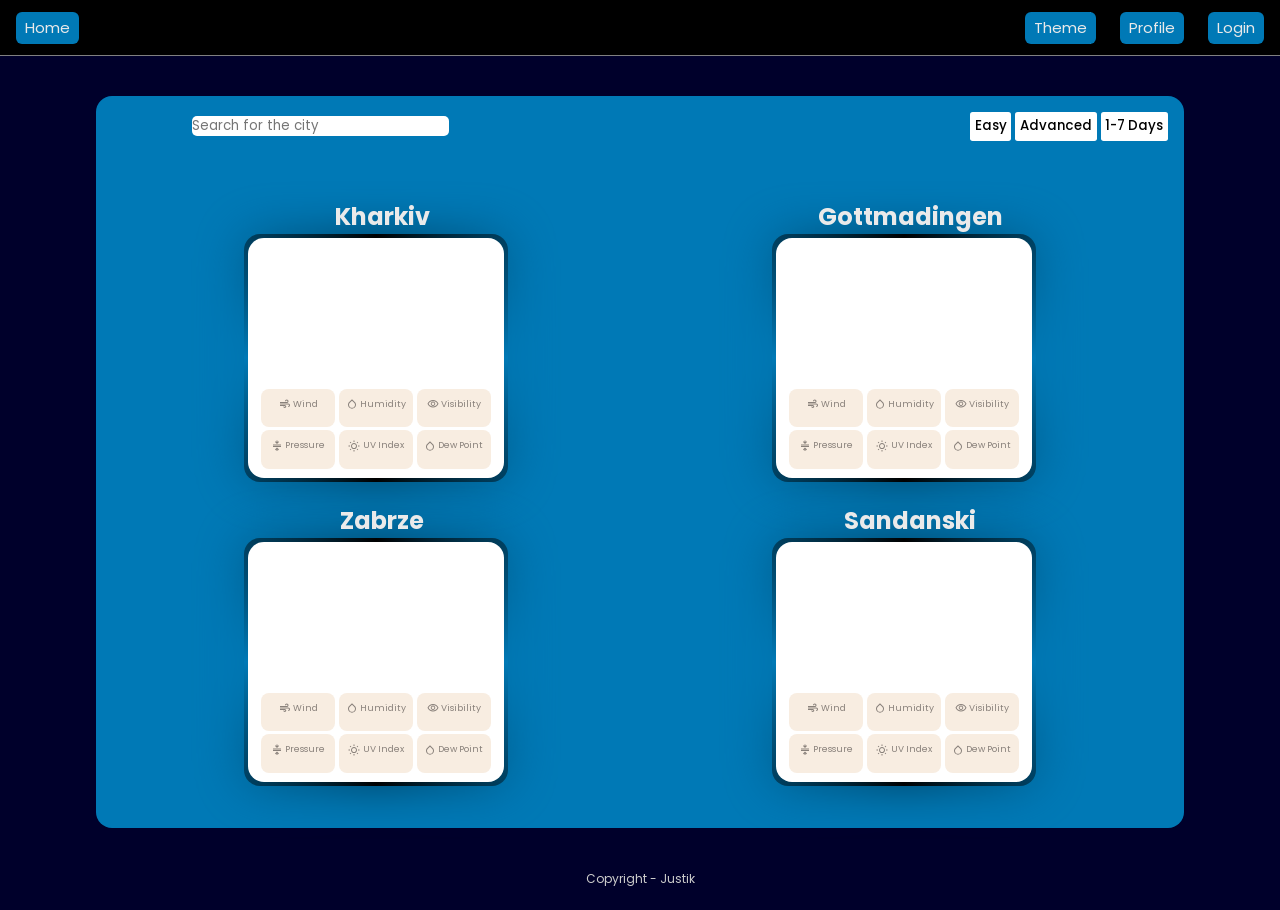
==== frontend/index.html @ 08cfe9f5 "added search logic" ====
<!DOCTYPE html>
<html lang="en">
<head>
    <meta charset="UTF-8">
    <meta name="viewport" content="width=device-width, initial-scale=1.0">
    <title>Home | Weather App</title>
    <link rel="icon" href="images/weather-icon.png">
    <link rel="stylesheet" href="style.css">
    <script src="app.js" defer></script>
    <script src="weather.js" defer></script>
</head>
<body class="light-theme">
    <header>
        <nav>
            <ul>
                <li class="home-li"><a href="index.html">Home</a></li>
                <div class="theme-change-block">
                    <ul class="theme-list">
                        <div class="theme" id="lightTheme"><span class="light-theme-span"></span></div>
                        <div class="theme" id="darkTheme"><span class="dark-theme-span"></span></div>
                        <div class="theme" id="blackOrangeTheme"><span class="black-orange-theme-span"></span></div>
                    </ul>
                    <li class="theme-li">Theme</li>
                </div>
                <li class="theme-li-2">Theme</li>
                <li><a href="profile.html">Profile</a></li>
                <li><a href="login.html">Login</a></li>
            </ul>
        </nav>
    </header>
    <main>
        <div class="weather-background">
            <div class="change-mode">
                <button class="change-mode-button" id="easy-mode-button">Easy</button>
                <button class="change-mode-button" id="advanced-mode-button">Advanced</button>
                <button class="change-mode-button" id="days-mode-button">1-7 Days</button>
            </div>
            <div class="search-bar">
                <input type="search" placeholder="Search for the city">
            </div>
            <div class="weather-project">
                <div class="weather" id="weather-1">
                    <h1 class="weather-h1 h1-1" id="h1-1">Kharkiv</h1>
                    <div class="weather-details-1 wd-1">
                        <p class="current-time current-time-1"></p>
                        <div class="details">
                            <div class="temp-rn">
                                <p class="temp-rn-p temp-rn-p-1"></p>
                            </div>
                            <div class="more-info">
                                <p class="about-rn about-rn-1"></p>
                                <p class="about-feels about-feels-1"></p>
                            </div>
                        </div>
                    </div>
                    <div class="weather-details-2">
                        <div class="details-2-more">
                            <span><svg xmlns="http://www.w3.org/2000/svg" height="24px" viewBox="0 -960 960 960" width="24px" fill="#434343"><path d="M460-160q-50 0-85-35t-35-85h80q0 17 11.5 28.5T460-240q17 0 28.5-11.5T500-280q0-17-11.5-28.5T460-320H80v-80h380q50 0 85 35t35 85q0 50-35 85t-85 35ZM80-560v-80h540q26 0 43-17t17-43q0-26-17-43t-43-17q-26 0-43 17t-17 43h-80q0-59 40.5-99.5T620-840q59 0 99.5 40.5T760-700q0 59-40.5 99.5T620-560H80Zm660 320v-80q26 0 43-17t17-43q0-26-17-43t-43-17H80v-80h660q59 0 99.5 40.5T880-380q0 59-40.5 99.5T740-240Z"/></svg> Wind</span>
                            <p class="wind-1"></p>
                        </div>
                        <div class="details-2-more">
                            <span><svg xmlns="http://www.w3.org/2000/svg" height="24px" viewBox="0 -960 960 960" width="24px" fill="#434343"><path d="M480-100q-133 0-226.5-92T160-416q0-63 24.5-120.5T254-638l226-222 226 222q45 44 69.5 101.5T800-416q0 132-93.5 224T480-100Zm170-148.5Q720-317 720-416q0-47-18-89.5T650-580L480-748 310-580q-34 32-52 74.5T240-416q0 99 70 167.5T480-180q100 0 170-68.5Z"/></svg> Humidity</span>
                            <p class="humidity-1"></p>
                        </div>
                        <div class="details-2-more">
                            <span><svg xmlns="http://www.w3.org/2000/svg" height="24px" viewBox="0 -960 960 960" width="24px" fill="#434343"><path d="M607.5-372.5Q660-425 660-500t-52.5-127.5Q555-680 480-680t-127.5 52.5Q300-575 300-500t52.5 127.5Q405-320 480-320t127.5-52.5Zm-204-51Q372-455 372-500t31.5-76.5Q435-608 480-608t76.5 31.5Q588-545 588-500t-31.5 76.5Q525-392 480-392t-76.5-31.5ZM214-281.5Q94-363 40-500q54-137 174-218.5T480-800q146 0 266 81.5T920-500q-54 137-174 218.5T480-200q-146 0-266-81.5ZM480-500Zm207.5 160.5Q782-399 832-500q-50-101-144.5-160.5T480-720q-113 0-207.5 59.5T128-500q50 101 144.5 160.5T480-280q113 0 207.5-59.5Z"/></svg> Visibility</span>
                            <p class="visibility-1"></p>
                        </div>
                        <div class="details-2-more">
                            <span><svg xmlns="http://www.w3.org/2000/svg" height="24px" viewBox="0 -960 960 960" width="24px" fill="#434343"><path d="M160-400v-80h640v80H160Zm0-120v-80h640v80H160ZM440-80v-128l-64 64-56-56 160-160 160 160-56 56-64-62v126h-80Zm40-560L320-800l56-56 64 64v-128h80v128l64-64 56 56-160 160Z"/></svg> Pressure</span>
                            <p class="pressure-1"></p>
                        </div>
                        <div class="details-2-more">
                            <span><svg xmlns="http://www.w3.org/2000/svg" height="24px" viewBox="0 -960 960 960" width="24px" fill="#434343"><path d="M440-800v-120h80v120h-80Zm0 760v-120h80v120h-80Zm360-400v-80h120v80H800Zm-760 0v-80h120v80H40Zm708-252-56-56 70-72 58 58-72 70ZM198-140l-58-58 72-70 56 56-70 72Zm564 0-70-72 56-56 72 70-58 58ZM212-692l-72-70 58-58 70 72-56 56Zm98 382q-70-70-70-170t70-170q70-70 170-70t170 70q70 70 70 170t-70 170q-70 70-170 70t-170-70Zm283.5-56.5Q640-413 640-480t-46.5-113.5Q547-640 480-640t-113.5 46.5Q320-547 320-480t46.5 113.5Q413-320 480-320t113.5-46.5ZM480-480Z"/></svg> UV Index</span>
                            <p class="uv-1"></p>
                        </div>
                        <div class="details-2-more">
                            <span><svg xmlns="http://www.w3.org/2000/svg" height="24px" viewBox="0 -960 960 960" width="24px" fill="#434343"><path d="M480-100q-133 0-226.5-92T160-416q0-63 24.5-120.5T254-638l226-222 226 222q45 44 69.5 101.5T800-416q0 132-93.5 224T480-100Zm170-148.5Q720-317 720-416q0-47-18-89.5T650-580L480-748 310-580q-34 32-52 74.5T240-416q0 99 70 167.5T480-180q100 0 170-68.5Z"/></svg> Dew Point</span>
                            <p class="dp-1"></p>
                        </div>
                    </div>
                </div>
                <div class="weather" id="weather-2">
                    <h1 class="weather-h1 h1-2" id="h1-2">Zabrze</h1>
                    <div class="weather-details-1 wd-2">
                        <p class="current-time current-time-2"></p>
                        <div class="details">
                            <div class="temp-rn">
                                <p class="temp-rn-p temp-rn-p-2"></p>
                            </div>
                            <div class="more-info">
                                <p class="about-rn about-rn-2"></p>
                                <p class="about-feels about-feels-2"></p>
                            </div>
                        </div>
                    </div>
                    <div class="weather-details-2">
                        <div class="details-2-more">
                            <span><svg xmlns="http://www.w3.org/2000/svg" height="24px" viewBox="0 -960 960 960" width="24px" fill="#434343"><path d="M460-160q-50 0-85-35t-35-85h80q0 17 11.5 28.5T460-240q17 0 28.5-11.5T500-280q0-17-11.5-28.5T460-320H80v-80h380q50 0 85 35t35 85q0 50-35 85t-85 35ZM80-560v-80h540q26 0 43-17t17-43q0-26-17-43t-43-17q-26 0-43 17t-17 43h-80q0-59 40.5-99.5T620-840q59 0 99.5 40.5T760-700q0 59-40.5 99.5T620-560H80Zm660 320v-80q26 0 43-17t17-43q0-26-17-43t-43-17H80v-80h660q59 0 99.5 40.5T880-380q0 59-40.5 99.5T740-240Z"/></svg> Wind</span>
                            <p class="wind-2"></p>
                        </div>
                        <div class="details-2-more">
                            <span><svg xmlns="http://www.w3.org/2000/svg" height="24px" viewBox="0 -960 960 960" width="24px" fill="#434343"><path d="M480-100q-133 0-226.5-92T160-416q0-63 24.5-120.5T254-638l226-222 226 222q45 44 69.5 101.5T800-416q0 132-93.5 224T480-100Zm170-148.5Q720-317 720-416q0-47-18-89.5T650-580L480-748 310-580q-34 32-52 74.5T240-416q0 99 70 167.5T480-180q100 0 170-68.5Z"/></svg> Humidity</span>
                            <p class="humidity-2"></p>
                        </div>
                        <div class="details-2-more">
                            <span><svg xmlns="http://www.w3.org/2000/svg" height="24px" viewBox="0 -960 960 960" width="24px" fill="#434343"><path d="M607.5-372.5Q660-425 660-500t-52.5-127.5Q555-680 480-680t-127.5 52.5Q300-575 300-500t52.5 127.5Q405-320 480-320t127.5-52.5Zm-204-51Q372-455 372-500t31.5-76.5Q435-608 480-608t76.5 31.5Q588-545 588-500t-31.5 76.5Q525-392 480-392t-76.5-31.5ZM214-281.5Q94-363 40-500q54-137 174-218.5T480-800q146 0 266 81.5T920-500q-54 137-174 218.5T480-200q-146 0-266-81.5ZM480-500Zm207.5 160.5Q782-399 832-500q-50-101-144.5-160.5T480-720q-113 0-207.5 59.5T128-500q50 101 144.5 160.5T480-280q113 0 207.5-59.5Z"/></svg> Visibility</span>
                            <p class="visibility-2"></p>
                        </div>
                        <div class="details-2-more">
                            <span><svg xmlns="http://www.w3.org/2000/svg" height="24px" viewBox="0 -960 960 960" width="24px" fill="#434343"><path d="M160-400v-80h640v80H160Zm0-120v-80h640v80H160ZM440-80v-128l-64 64-56-56 160-160 160 160-56 56-64-62v126h-80Zm40-560L320-800l56-56 64 64v-128h80v128l64-64 56 56-160 160Z"/></svg> Pressure</span>
                            <p class="pressure-2"></p>
                        </div>
                        <div class="details-2-more">
                            <span><svg xmlns="http://www.w3.org/2000/svg" height="24px" viewBox="0 -960 960 960" width="24px" fill="#434343"><path d="M440-800v-120h80v120h-80Zm0 760v-120h80v120h-80Zm360-400v-80h120v80H800Zm-760 0v-80h120v80H40Zm708-252-56-56 70-72 58 58-72 70ZM198-140l-58-58 72-70 56 56-70 72Zm564 0-70-72 56-56 72 70-58 58ZM212-692l-72-70 58-58 70 72-56 56Zm98 382q-70-70-70-170t70-170q70-70 170-70t170 70q70 70 70 170t-70 170q-70 70-170 70t-170-70Zm283.5-56.5Q640-413 640-480t-46.5-113.5Q547-640 480-640t-113.5 46.5Q320-547 320-480t46.5 113.5Q413-320 480-320t113.5-46.5ZM480-480Z"/></svg> UV Index</span>
                            <p class="uv-2"></p>
                        </div>
                        <div class="details-2-more">
                            <span><svg xmlns="http://www.w3.org/2000/svg" height="24px" viewBox="0 -960 960 960" width="24px" fill="#434343"><path d="M480-100q-133 0-226.5-92T160-416q0-63 24.5-120.5T254-638l226-222 226 222q45 44 69.5 101.5T800-416q0 132-93.5 224T480-100Zm170-148.5Q720-317 720-416q0-47-18-89.5T650-580L480-748 310-580q-34 32-52 74.5T240-416q0 99 70 167.5T480-180q100 0 170-68.5Z"/></svg> Dew Point</span>
                            <p  class="dp-2"></p>
                        </div>
                    </div>
                </div>
                <div class="weather" id="weather-3">
                    <h1 class="weather-h1 h1-3" id="h1-3">Gottmadingen</h1>
                    <div class="weather-details-1 wd-3">
                        <p class="current-time current-time-3"></p>
                        <div class="details">
                            <div class="temp-rn">
                                <p class="temp-rn-p temp-rn-p-3"></p>
                            </div>
                            <div class="more-info">
                                <p class="about-rn about-rn-3"></p>
                                <p class="about-feels about-feels-3"></p>
                            </div>
                        </div>
                    </div>
                    <div class="weather-details-2">
                        <div class="details-2-more">
                            <span><svg xmlns="http://www.w3.org/2000/svg" height="24px" viewBox="0 -960 960 960" width="24px" fill="#434343"><path d="M460-160q-50 0-85-35t-35-85h80q0 17 11.5 28.5T460-240q17 0 28.5-11.5T500-280q0-17-11.5-28.5T460-320H80v-80h380q50 0 85 35t35 85q0 50-35 85t-85 35ZM80-560v-80h540q26 0 43-17t17-43q0-26-17-43t-43-17q-26 0-43 17t-17 43h-80q0-59 40.5-99.5T620-840q59 0 99.5 40.5T760-700q0 59-40.5 99.5T620-560H80Zm660 320v-80q26 0 43-17t17-43q0-26-17-43t-43-17H80v-80h660q59 0 99.5 40.5T880-380q0 59-40.5 99.5T740-240Z"/></svg> Wind</span>
                            <p class="wind-3"></p>
                        </div>
                        <div class="details-2-more">
                            <span><svg xmlns="http://www.w3.org/2000/svg" height="24px" viewBox="0 -960 960 960" width="24px" fill="#434343"><path d="M480-100q-133 0-226.5-92T160-416q0-63 24.5-120.5T254-638l226-222 226 222q45 44 69.5 101.5T800-416q0 132-93.5 224T480-100Zm170-148.5Q720-317 720-416q0-47-18-89.5T650-580L480-748 310-580q-34 32-52 74.5T240-416q0 99 70 167.5T480-180q100 0 170-68.5Z"/></svg> Humidity</span>
                            <p class="humidity-3"></p>
                        </div>
                        <div class="details-2-more">
                            <span><svg xmlns="http://www.w3.org/2000/svg" height="24px" viewBox="0 -960 960 960" width="24px" fill="#434343"><path d="M607.5-372.5Q660-425 660-500t-52.5-127.5Q555-680 480-680t-127.5 52.5Q300-575 300-500t52.5 127.5Q405-320 480-320t127.5-52.5Zm-204-51Q372-455 372-500t31.5-76.5Q435-608 480-608t76.5 31.5Q588-545 588-500t-31.5 76.5Q525-392 480-392t-76.5-31.5ZM214-281.5Q94-363 40-500q54-137 174-218.5T480-800q146 0 266 81.5T920-500q-54 137-174 218.5T480-200q-146 0-266-81.5ZM480-500Zm207.5 160.5Q782-399 832-500q-50-101-144.5-160.5T480-720q-113 0-207.5 59.5T128-500q50 101 144.5 160.5T480-280q113 0 207.5-59.5Z"/></svg> Visibility</span>
                            <p class="visibility-3"></p>
                        </div>
                        <div class="details-2-more">
                            <span><svg xmlns="http://www.w3.org/2000/svg" height="24px" viewBox="0 -960 960 960" width="24px" fill="#434343"><path d="M160-400v-80h640v80H160Zm0-120v-80h640v80H160ZM440-80v-128l-64 64-56-56 160-160 160 160-56 56-64-62v126h-80Zm40-560L320-800l56-56 64 64v-128h80v128l64-64 56 56-160 160Z"/></svg> Pressure</span>
                            <p class="pressure-3"></p>
                        </div>
                        <div class="details-2-more">
                            <span><svg xmlns="http://www.w3.org/2000/svg" height="24px" viewBox="0 -960 960 960" width="24px" fill="#434343"><path d="M440-800v-120h80v120h-80Zm0 760v-120h80v120h-80Zm360-400v-80h120v80H800Zm-760 0v-80h120v80H40Zm708-252-56-56 70-72 58 58-72 70ZM198-140l-58-58 72-70 56 56-70 72Zm564 0-70-72 56-56 72 70-58 58ZM212-692l-72-70 58-58 70 72-56 56Zm98 382q-70-70-70-170t70-170q70-70 170-70t170 70q70 70 70 170t-70 170q-70 70-170 70t-170-70Zm283.5-56.5Q640-413 640-480t-46.5-113.5Q547-640 480-640t-113.5 46.5Q320-547 320-480t46.5 113.5Q413-320 480-320t113.5-46.5ZM480-480Z"/></svg> UV Index</span>
                            <p class="uv-3"></p>
                        </div>
                        <div class="details-2-more">
                            <span><svg xmlns="http://www.w3.org/2000/svg" height="24px" viewBox="0 -960 960 960" width="24px" fill="#434343"><path d="M480-100q-133 0-226.5-92T160-416q0-63 24.5-120.5T254-638l226-222 226 222q45 44 69.5 101.5T800-416q0 132-93.5 224T480-100Zm170-148.5Q720-317 720-416q0-47-18-89.5T650-580L480-748 310-580q-34 32-52 74.5T240-416q0 99 70 167.5T480-180q100 0 170-68.5Z"/></svg> Dew Point</span>
                            <p class="dp-3"></p>
                        </div>
                    </div>
                </div>
                <div class="weather" id="weather-4">
                    <h1 class="weather-h1 h1-4" id="h1-4">Sandanski</h1>
                    <div class="weather-details-1 wd-4">
                        <p class="current-time current-time-4"></p>
                        <div class="details">
                            <div class="temp-rn">
                                <p class="temp-rn-p temp-rn-p-4"></p>
                            </div>
                            <div class="more-info">
                                <p class="about-rn about-rn-4"></p>
                                <p class="about-feels about-feels-4"></p>
                            </div>
                        </div>
                    </div>
                    <div class="weather-details-2">
                        <div class="details-2-more">
                            <span><svg xmlns="http://www.w3.org/2000/svg" height="24px" viewBox="0 -960 960 960" width="24px" fill="#434343"><path d="M460-160q-50 0-85-35t-35-85h80q0 17 11.5 28.5T460-240q17 0 28.5-11.5T500-280q0-17-11.5-28.5T460-320H80v-80h380q50 0 85 35t35 85q0 50-35 85t-85 35ZM80-560v-80h540q26 0 43-17t17-43q0-26-17-43t-43-17q-26 0-43 17t-17 43h-80q0-59 40.5-99.5T620-840q59 0 99.5 40.5T760-700q0 59-40.5 99.5T620-560H80Zm660 320v-80q26 0 43-17t17-43q0-26-17-43t-43-17H80v-80h660q59 0 99.5 40.5T880-380q0 59-40.5 99.5T740-240Z"/></svg> Wind</span>
                            <p class="wind-4"></p>
                        </div>
                        <div class="details-2-more">
                            <span><svg xmlns="http://www.w3.org/2000/svg" height="24px" viewBox="0 -960 960 960" width="24px" fill="#434343"><path d="M480-100q-133 0-226.5-92T160-416q0-63 24.5-120.5T254-638l226-222 226 222q45 44 69.5 101.5T800-416q0 132-93.5 224T480-100Zm170-148.5Q720-317 720-416q0-47-18-89.5T650-580L480-748 310-580q-34 32-52 74.5T240-416q0 99 70 167.5T480-180q100 0 170-68.5Z"/></svg> Humidity</span>
                            <p class="humidity-4"></p>
                        </div>
                        <div class="details-2-more">
                            <span><svg xmlns="http://www.w3.org/2000/svg" height="24px" viewBox="0 -960 960 960" width="24px" fill="#434343"><path d="M607.5-372.5Q660-425 660-500t-52.5-127.5Q555-680 480-680t-127.5 52.5Q300-575 300-500t52.5 127.5Q405-320 480-320t127.5-52.5Zm-204-51Q372-455 372-500t31.5-76.5Q435-608 480-608t76.5 31.5Q588-545 588-500t-31.5 76.5Q525-392 480-392t-76.5-31.5ZM214-281.5Q94-363 40-500q54-137 174-218.5T480-800q146 0 266 81.5T920-500q-54 137-174 218.5T480-200q-146 0-266-81.5ZM480-500Zm207.5 160.5Q782-399 832-500q-50-101-144.5-160.5T480-720q-113 0-207.5 59.5T128-500q50 101 144.5 160.5T480-280q113 0 207.5-59.5Z"/></svg> Visibility</span>
                            <p class="visibility-4"></p>
                        </div>
                        <div class="details-2-more">
                            <span><svg xmlns="http://www.w3.org/2000/svg" height="24px" viewBox="0 -960 960 960" width="24px" fill="#434343"><path d="M160-400v-80h640v80H160Zm0-120v-80h640v80H160ZM440-80v-128l-64 64-56-56 160-160 160 160-56 56-64-62v126h-80Zm40-560L320-800l56-56 64 64v-128h80v128l64-64 56 56-160 160Z"/></svg> Pressure</span>
                            <p class="pressure-4"></p>
                        </div>
                        <div class="details-2-more">
                            <span><svg xmlns="http://www.w3.org/2000/svg" height="24px" viewBox="0 -960 960 960" width="24px" fill="#434343"><path d="M440-800v-120h80v120h-80Zm0 760v-120h80v120h-80Zm360-400v-80h120v80H800Zm-760 0v-80h120v80H40Zm708-252-56-56 70-72 58 58-72 70ZM198-140l-58-58 72-70 56 56-70 72Zm564 0-70-72 56-56 72 70-58 58ZM212-692l-72-70 58-58 70 72-56 56Zm98 382q-70-70-70-170t70-170q70-70 170-70t170 70q70 70 70 170t-70 170q-70 70-170 70t-170-70Zm283.5-56.5Q640-413 640-480t-46.5-113.5Q547-640 480-640t-113.5 46.5Q320-547 320-480t46.5 113.5Q413-320 480-320t113.5-46.5ZM480-480Z"/></svg> UV Index</span>
                            <p class="uv-4"></p>
                        </div>
                        <div class="details-2-more">
                            <span><svg xmlns="http://www.w3.org/2000/svg" height="24px" viewBox="0 -960 960 960" width="24px" fill="#434343"><path d="M480-100q-133 0-226.5-92T160-416q0-63 24.5-120.5T254-638l226-222 226 222q45 44 69.5 101.5T800-416q0 132-93.5 224T480-100Zm170-148.5Q720-317 720-416q0-47-18-89.5T650-580L480-748 310-580q-34 32-52 74.5T240-416q0 99 70 167.5T480-180q100 0 170-68.5Z"/></svg> Dew Point</span>
                            <p class="dp-4"></p>
                        </div>
                    </div>
                </div>
            </div>
            <div class="weather-project-2">
                <div class="full-weather-container">
                    <h1 class="weather-h1">Kharkiv</h1>
                    <div class="weather-container">
                        <div class="weather">
                            <div class="weather-details-1 wd-1">
                                <p class="current-time current-time-1"></p>
                                <div class="details">
                                    <div class="temp-rn">
                                        <p class="temp-rn-p temp-rn-p-1"></p>
                                    </div>
                                    <div class="more-info">
                                        <p class="about-rn about-rn-1"></p>
                                        <p class="about-feels about-feels-1"></p>
                                    </div>
                                </div>
                            </div>
                            <div class="weather-details-2">
                                <div class="details-2-more">
                                    <span><svg xmlns="http://www.w3.org/2000/svg" height="24px" viewBox="0 -960 960 960" width="24px" fill="#434343"><path d="M460-160q-50 0-85-35t-35-85h80q0 17 11.5 28.5T460-240q17 0 28.5-11.5T500-280q0-17-11.5-28.5T460-320H80v-80h380q50 0 85 35t35 85q0 50-35 85t-85 35ZM80-560v-80h540q26 0 43-17t17-43q0-26-17-43t-43-17q-26 0-43 17t-17 43h-80q0-59 40.5-99.5T620-840q59 0 99.5 40.5T760-700q0 59-40.5 99.5T620-560H80Zm660 320v-80q26 0 43-17t17-43q0-26-17-43t-43-17H80v-80h660q59 0 99.5 40.5T880-380q0 59-40.5 99.5T740-240Z"/></svg> Wind</span>
                                    <p class="wind-1"></p>
                                </div>
                                <div class="details-2-more">
                                    <span><svg xmlns="http://www.w3.org/2000/svg" height="24px" viewBox="0 -960 960 960" width="24px" fill="#434343"><path d="M480-100q-133 0-226.5-92T160-416q0-63 24.5-120.5T254-638l226-222 226 222q45 44 69.5 101.5T800-416q0 132-93.5 224T480-100Zm170-148.5Q720-317 720-416q0-47-18-89.5T650-580L480-748 310-580q-34 32-52 74.5T240-416q0 99 70 167.5T480-180q100 0 170-68.5Z"/></svg> Humidity</span>
                                    <p class="humidity-1"></p>
                                </div>
                                <div class="details-2-more">
                                    <span><svg xmlns="http://www.w3.org/2000/svg" height="24px" viewBox="0 -960 960 960" width="24px" fill="#434343"><path d="M607.5-372.5Q660-425 660-500t-52.5-127.5Q555-680 480-680t-127.5 52.5Q300-575 300-500t52.5 127.5Q405-320 480-320t127.5-52.5Zm-204-51Q372-455 372-500t31.5-76.5Q435-608 480-608t76.5 31.5Q588-545 588-500t-31.5 76.5Q525-392 480-392t-76.5-31.5ZM214-281.5Q94-363 40-500q54-137 174-218.5T480-800q146 0 266 81.5T920-500q-54 137-174 218.5T480-200q-146 0-266-81.5ZM480-500Zm207.5 160.5Q782-399 832-500q-50-101-144.5-160.5T480-720q-113 0-207.5 59.5T128-500q50 101 144.5 160.5T480-280q113 0 207.5-59.5Z"/></svg> Visibility</span>
                                    <p class="visibility-1"></p>
                                </div>
                                <div class="details-2-more">
                                    <span><svg xmlns="http://www.w3.org/2000/svg" height="24px" viewBox="0 -960 960 960" width="24px" fill="#434343"><path d="M160-400v-80h640v80H160Zm0-120v-80h640v80H160ZM440-80v-128l-64 64-56-56 160-160 160 160-56 56-64-62v126h-80Zm40-560L320-800l56-56 64 64v-128h80v128l64-64 56 56-160 160Z"/></svg> Pressure</span>
                                    <p class="pressure-1"></p>
                                </div>
                                <div class="details-2-more">
                                    <span><svg xmlns="http://www.w3.org/2000/svg" height="24px" viewBox="0 -960 960 960" width="24px" fill="#434343"><path d="M440-800v-120h80v120h-80Zm0 760v-120h80v120h-80Zm360-400v-80h120v80H800Zm-760 0v-80h120v80H40Zm708-252-56-56 70-72 58 58-72 70ZM198-140l-58-58 72-70 56 56-70 72Zm564 0-70-72 56-56 72 70-58 58ZM212-692l-72-70 58-58 70 72-56 56Zm98 382q-70-70-70-170t70-170q70-70 170-70t170 70q70 70 70 170t-70 170q-70 70-170 70t-170-70Zm283.5-56.5Q640-413 640-480t-46.5-113.5Q547-640 480-640t-113.5 46.5Q320-547 320-480t46.5 113.5Q413-320 480-320t113.5-46.5ZM480-480Z"/></svg> UV Index</span>
                                    <p class="uv-1"></p>
                                </div>
                                <div class="details-2-more">
                                    <span><svg xmlns="http://www.w3.org/2000/svg" height="24px" viewBox="0 -960 960 960" width="24px" fill="#434343"><path d="M480-100q-133 0-226.5-92T160-416q0-63 24.5-120.5T254-638l226-222 226 222q45 44 69.5 101.5T800-416q0 132-93.5 224T480-100Zm170-148.5Q720-317 720-416q0-47-18-89.5T650-580L480-748 310-580q-34 32-52 74.5T240-416q0 99 70 167.5T480-180q100 0 170-68.5Z"/></svg> Dew Point</span>
                                    <p class="dp-1"></p>
                                </div>
                            </div>
                        </div>
                        <div class="weather-2">
                            <h3>Hourly forecast</h3>
                            <div class="weather-img-container">
                                <img class="weather-img" src="images/Misha-cat2.jpg">
                            </div>
                            <div class="hourly-weather-container">
                                <div class="hourly-weather hour-1-1">
                                    <p class="hour-time"></p>
                                    <div class="svg-container"></div>
                                    <p class="chance-of-precipitation"></p>
                                    <p class="hourly-weather-deg"></p>
                                </div>
                                <div class="hourly-weather hour-2-1">
                                    <p class="hour-time"></p>
                                    <div class="svg-container"></div>
                                    <p class="chance-of-precipitation"></p>
                                    <p class="hourly-weather-deg"></p>
                                </div>
                                <div class="hourly-weather hour-3-1">
                                    <p class="hour-time"></p>
                                    <div class="svg-container"></div>
                                    <p class="chance-of-precipitation"></p>
                                    <p class="hourly-weather-deg"></p>
                                </div>
                                <div class="hourly-weather hour-4-1">
                                    <p class="hour-time"></p>
                                    <div class="svg-container"></div>
                                    <p class="chance-of-precipitation"></p>
                                    <p class="hourly-weather-deg"></p>
                                </div>
                                <div class="hourly-weather hour-5-1">
                                    <p class="hour-time"></p>
                                    <div class="svg-container"></div>
                                    <p class="chance-of-precipitation"></p>
                                    <p class="hourly-weather-deg"></p>
                                </div>
                                <div class="hourly-weather hour-6-1">
                                    <p class="hour-time"></p>
                                    <div class="svg-container"></div>
                                    <p class="chance-of-precipitation"></p>
                                    <p class="hourly-weather-deg"></p>
                                </div>
                                <div class="hourly-weather hour-7-1">
                                    <p class="hour-time"></p>
                                    <div class="svg-container"></div>
                                    <p class="chance-of-precipitation"></p>
                                    <p class="hourly-weather-deg"></p>
                                </div>
                                <div class="hourly-weather hour-8-1">
                                    <p class="hour-time"></p>
                                    <div class="svg-container"></div>
                                    <p class="chance-of-precipitation"></p>
                                    <p class="hourly-weather-deg"></p>
                                </div>
                                <div class="hourly-weather hour-9-1">
                                    <p class="hour-time"></p>
                                    <div class="svg-container"></div>
                                    <p class="chance-of-precipitation"></p>
                                    <p class="hourly-weather-deg"></p>
                                </div>
                                <div class="hourly-weather hour-10-1">
                                    <p class="hour-time"></p>
                                    <div class="svg-container"></div>
                                    <p class="chance-of-precipitation"></p>
                                    <p class="hourly-weather-deg"></p>
                                </div>
                                <div class="hourly-weather hour-11-1">
                                    <p class="hour-time"></p>
                                    <div class="svg-container"></div>
                                    <p class="chance-of-precipitation"></p>
                                    <p class="hourly-weather-deg"></p>
                                </div>
                                <div class="hourly-weather hour-12-1">
                                    <p class="hour-time"></p>
                                    <div class="svg-container"></div>
                                    <p class="chance-of-precipitation"></p>
                                    <p class="hourly-weather-deg"></p>
                                </div>
                                <div class="hourly-weather hour-13-1">
                                    <p class="hour-time"></p>
                                    <div class="svg-container"></div>
                                    <p class="chance-of-precipitation"></p>
                                    <p class="hourly-weather-deg"></p>
                                </div>
                                <div class="hourly-weather hour-14-1">
                                    <p class="hour-time"></p>
                                    <div class="svg-container"></div>
                                    <p class="chance-of-precipitation"></p>
                                    <p class="hourly-weather-deg"></p>
                                </div>
                                <div class="hourly-weather hour-15-1">
                                    <p class="hour-time"></p>
                                    <div class="svg-container"></div>
                                    <p class="chance-of-precipitation"></p>
                                    <p class="hourly-weather-deg"></p>
                                </div>
                                <div class="hourly-weather hour-16-1">
                                    <p class="hour-time"></p>
                                    <div class="svg-container"></div>
                                    <p class="chance-of-precipitation"></p>
                                    <p class="hourly-weather-deg"></p>
                                </div>
                                <div class="hourly-weather hour-17-1">
                                    <p class="hour-time"></p>
                                    <div class="svg-container"></div>
                                    <p class="chance-of-precipitation"></p>
                                    <p class="hourly-weather-deg"></p>
                                </div>
                                <div class="hourly-weather hour-18-1">
                                    <p class="hour-time"></p>
                                    <div class="svg-container"></div>
                                    <p class="chance-of-precipitation"></p>
                                    <p class="hourly-weather-deg"></p>
                                </div>
                                <div class="hourly-weather hour-19-1">
                                    <p class="hour-time"></p>
                                    <div class="svg-container"></div>
                                    <p class="chance-of-precipitation"></p>
                                    <p class="hourly-weather-deg"></p>
                                </div>
                                <div class="hourly-weather hour-20-1">
                                    <p class="hour-time"></p>
                                    <div class="svg-container"></div>
                                    <p class="chance-of-precipitation"></p>
                                    <p class="hourly-weather-deg"></p>
                                </div>
                                <div class="hourly-weather hour-21-1">
                                    <p class="hour-time"></p>
                                    <div class="svg-container"></div>
                                    <p class="chance-of-precipitation"></p>
                                    <p class="hourly-weather-deg"></p>
                                </div>
                                <div class="hourly-weather hour-22-1">
                                    <p class="hour-time"></p>
                                    <div class="svg-container"></div>
                                    <p class="chance-of-precipitation"></p>
                                    <p class="hourly-weather-deg"></p>
                                </div>
                                <div class="hourly-weather hour-23-1">
                                    <p class="hour-time"></p>
                                    <div class="svg-container"></div>
                                    <p class="chance-of-precipitation"></p>
                                    <p class="hourly-weather-deg"></p>
                                </div>
                                <div class="hourly-weather hour-24-1">
                                    <p class="hour-time"></p>
                                    <div class="svg-container"></div>
                                    <p class="chance-of-precipitation"></p>
                                    <p class="hourly-weather-deg"></p>
                                </div>
                            </div>
                        </div>
                    </div>
                </div>
                <div class="full-weather-container">
                    <h1 class="weather-h1">Zabrze</h1>
                    <div class="weather-container">
                        <div class="weather">
                            <div class="weather-details-1 wd-2">
                                <p class="current-time current-time-2"></p>
                                <div class="details">
                                    <div class="temp-rn">
                                        <p class="temp-rn-p temp-rn-p-2"></p>
                                    </div>
                                    <div class="more-info">
                                        <p class="about-rn about-rn-2"></p>
                                        <p class="about-feels about-feels-2"></p>
                                    </div>
                                </div>
                            </div>
                            <div class="weather-details-2">
                                <div class="details-2-more">
                                    <span><svg xmlns="http://www.w3.org/2000/svg" height="24px" viewBox="0 -960 960 960" width="24px" fill="#434343"><path d="M460-160q-50 0-85-35t-35-85h80q0 17 11.5 28.5T460-240q17 0 28.5-11.5T500-280q0-17-11.5-28.5T460-320H80v-80h380q50 0 85 35t35 85q0 50-35 85t-85 35ZM80-560v-80h540q26 0 43-17t17-43q0-26-17-43t-43-17q-26 0-43 17t-17 43h-80q0-59 40.5-99.5T620-840q59 0 99.5 40.5T760-700q0 59-40.5 99.5T620-560H80Zm660 320v-80q26 0 43-17t17-43q0-26-17-43t-43-17H80v-80h660q59 0 99.5 40.5T880-380q0 59-40.5 99.5T740-240Z"/></svg> Wind</span>
                                    <p class="wind-2"></p>
                                </div>
                                <div class="details-2-more">
                                    <span><svg xmlns="http://www.w3.org/2000/svg" height="24px" viewBox="0 -960 960 960" width="24px" fill="#434343"><path d="M480-100q-133 0-226.5-92T160-416q0-63 24.5-120.5T254-638l226-222 226 222q45 44 69.5 101.5T800-416q0 132-93.5 224T480-100Zm170-148.5Q720-317 720-416q0-47-18-89.5T650-580L480-748 310-580q-34 32-52 74.5T240-416q0 99 70 167.5T480-180q100 0 170-68.5Z"/></svg> Humidity</span>
                                    <p class="humidity-2"></p>
                                </div>
                                <div class="details-2-more">
                                    <span><svg xmlns="http://www.w3.org/2000/svg" height="24px" viewBox="0 -960 960 960" width="24px" fill="#434343"><path d="M607.5-372.5Q660-425 660-500t-52.5-127.5Q555-680 480-680t-127.5 52.5Q300-575 300-500t52.5 127.5Q405-320 480-320t127.5-52.5Zm-204-51Q372-455 372-500t31.5-76.5Q435-608 480-608t76.5 31.5Q588-545 588-500t-31.5 76.5Q525-392 480-392t-76.5-31.5ZM214-281.5Q94-363 40-500q54-137 174-218.5T480-800q146 0 266 81.5T920-500q-54 137-174 218.5T480-200q-146 0-266-81.5ZM480-500Zm207.5 160.5Q782-399 832-500q-50-101-144.5-160.5T480-720q-113 0-207.5 59.5T128-500q50 101 144.5 160.5T480-280q113 0 207.5-59.5Z"/></svg> Visibility</span>
                                    <p class="visibility-2"></p>
                                </div>
                                <div class="details-2-more">
                                    <span><svg xmlns="http://www.w3.org/2000/svg" height="24px" viewBox="0 -960 960 960" width="24px" fill="#434343"><path d="M160-400v-80h640v80H160Zm0-120v-80h640v80H160ZM440-80v-128l-64 64-56-56 160-160 160 160-56 56-64-62v126h-80Zm40-560L320-800l56-56 64 64v-128h80v128l64-64 56 56-160 160Z"/></svg> Pressure</span>
                                    <p class="pressure-2"></p>
                                </div>
                                <div class="details-2-more">
                                    <span><svg xmlns="http://www.w3.org/2000/svg" height="24px" viewBox="0 -960 960 960" width="24px" fill="#434343"><path d="M440-800v-120h80v120h-80Zm0 760v-120h80v120h-80Zm360-400v-80h120v80H800Zm-760 0v-80h120v80H40Zm708-252-56-56 70-72 58 58-72 70ZM198-140l-58-58 72-70 56 56-70 72Zm564 0-70-72 56-56 72 70-58 58ZM212-692l-72-70 58-58 70 72-56 56Zm98 382q-70-70-70-170t70-170q70-70 170-70t170 70q70 70 70 170t-70 170q-70 70-170 70t-170-70Zm283.5-56.5Q640-413 640-480t-46.5-113.5Q547-640 480-640t-113.5 46.5Q320-547 320-480t46.5 113.5Q413-320 480-320t113.5-46.5ZM480-480Z"/></svg> UV Index</span>
                                    <p class="uv-2"></p>
                                </div>
                                <div class="details-2-more">
                                    <span><svg xmlns="http://www.w3.org/2000/svg" height="24px" viewBox="0 -960 960 960" width="24px" fill="#434343"><path d="M480-100q-133 0-226.5-92T160-416q0-63 24.5-120.5T254-638l226-222 226 222q45 44 69.5 101.5T800-416q0 132-93.5 224T480-100Zm170-148.5Q720-317 720-416q0-47-18-89.5T650-580L480-748 310-580q-34 32-52 74.5T240-416q0 99 70 167.5T480-180q100 0 170-68.5Z"/></svg> Dew Point</span>
                                    <p class="dp-2"></p>
                                </div>
                            </div>
                        </div>
                        <div class="weather-2">
                            <h3>Hourly forecast</h3>
                            <div class="weather-img-container">
                                <img class="weather-img" src="images/Misha-cat2.jpg">
                            </div>
                            <div class="hourly-weather-container">
                                <div class="hourly-weather hour-1-2">
                                    <p class="hour-time"></p>
                                    <div class="svg-container"></div>
                                    <p class="chance-of-precipitation"></p>
                                    <p class="hourly-weather-deg"></p>
                                </div>
                                <div class="hourly-weather hour-2-2">
                                    <p class="hour-time"></p>
                                    <div class="svg-container"></div>
                                    <p class="chance-of-precipitation"></p>
                                    <p class="hourly-weather-deg"></p>
                                </div>
                                <div class="hourly-weather hour-3-2">
                                    <p class="hour-time"></p>
                                    <div class="svg-container"></div>
                                    <p class="chance-of-precipitation"></p>
                                    <p class="hourly-weather-deg"></p>
                                </div>
                                <div class="hourly-weather hour-4-2">
                                    <p class="hour-time"></p>
                                    <div class="svg-container"></div>
                                    <p class="chance-of-precipitation"></p>
                                    <p class="hourly-weather-deg"></p>
                                </div>
                                <div class="hourly-weather hour-5-2">
                                    <p class="hour-time"></p>
                                    <div class="svg-container"></div>
                                    <p class="chance-of-precipitation"></p>
                                    <p class="hourly-weather-deg"></p>
                                </div>
                                <div class="hourly-weather hour-6-2">
                                    <p class="hour-time"></p>
                                    <div class="svg-container"></div>
                                    <p class="chance-of-precipitation"></p>
                                    <p class="hourly-weather-deg"></p>
                                </div>
                                <div class="hourly-weather hour-7-2">
                                    <p class="hour-time"></p>
                                    <div class="svg-container"></div>
                                    <p class="chance-of-precipitation"></p>
                                    <p class="hourly-weather-deg"></p>
                                </div>
                                <div class="hourly-weather hour-8-2">
                                    <p class="hour-time"></p>
                                    <div class="svg-container"></div>
                                    <p class="chance-of-precipitation"></p>
                                    <p class="hourly-weather-deg"></p>
                                </div>
                                <div class="hourly-weather hour-9-2">
                                    <p class="hour-time"></p>
                                    <div class="svg-container"></div>
                                    <p class="chance-of-precipitation"></p>
                                    <p class="hourly-weather-deg"></p>
                                </div>
                                <div class="hourly-weather hour-10-2">
                                    <p class="hour-time"></p>
                                    <div class="svg-container"></div>
                                    <p class="chance-of-precipitation"></p>
                                    <p class="hourly-weather-deg"></p>
                                </div>
                                <div class="hourly-weather hour-11-2">
                                    <p class="hour-time"></p>
                                    <div class="svg-container"></div>
                                    <p class="chance-of-precipitation"></p>
                                    <p class="hourly-weather-deg"></p>
                                </div>
                                <div class="hourly-weather hour-12-2">
                                    <p class="hour-time"></p>
                                    <div class="svg-container"></div>
                                    <p class="chance-of-precipitation"></p>
                                    <p class="hourly-weather-deg"></p>
                                </div>
                                <div class="hourly-weather hour-13-2">
                                    <p class="hour-time"></p>
                                    <div class="svg-container"></div>
                                    <p class="chance-of-precipitation"></p>
                                    <p class="hourly-weather-deg"></p>
                                </div>
                                <div class="hourly-weather hour-14-2">
                                    <p class="hour-time"></p>
                                    <div class="svg-container"></div>
                                    <p class="chance-of-precipitation"></p>
                                    <p class="hourly-weather-deg"></p>
                                </div>
                                <div class="hourly-weather hour-15-2">
                                    <p class="hour-time"></p>
                                    <div class="svg-container"></div>
                                    <p class="chance-of-precipitation"></p>
                                    <p class="hourly-weather-deg"></p>
                                </div>
                                <div class="hourly-weather hour-16-2">
                                    <p class="hour-time"></p>
                                    <div class="svg-container"></div>
                                    <p class="chance-of-precipitation"></p>
                                    <p class="hourly-weather-deg"></p>
                                </div>
                                <div class="hourly-weather hour-17-2">
                                    <p class="hour-time"></p>
                                    <div class="svg-container"></div>
                                    <p class="chance-of-precipitation"></p>
                                    <p class="hourly-weather-deg"></p>
                                </div>
                                <div class="hourly-weather hour-18-2">
                                    <p class="hour-time"></p>
                                    <div class="svg-container"></div>
                                    <p class="chance-of-precipitation"></p>
                                    <p class="hourly-weather-deg"></p>
                                </div>
                                <div class="hourly-weather hour-19-2">
                                    <p class="hour-time"></p>
                                    <div class="svg-container"></div>
                                    <p class="chance-of-precipitation"></p>
                                    <p class="hourly-weather-deg"></p>
                                </div>
                                <div class="hourly-weather hour-20-2">
                                    <p class="hour-time"></p>
                                    <div class="svg-container"></div>
                                    <p class="chance-of-precipitation"></p>
                                    <p class="hourly-weather-deg"></p>
                                </div>
                                <div class="hourly-weather hour-21-2">
                                    <p class="hour-time"></p>
                                    <div class="svg-container"></div>
                                    <p class="chance-of-precipitation"></p>
                                    <p class="hourly-weather-deg"></p>
                                </div>
                                <div class="hourly-weather hour-22-2">
                                    <p class="hour-time"></p>
                                    <div class="svg-container"></div>
                                    <p class="chance-of-precipitation"></p>
                                    <p class="hourly-weather-deg"></p>
                                </div>
                                <div class="hourly-weather hour-23-2">
                                    <p class="hour-time"></p>
                                    <div class="svg-container"></div>
                                    <p class="chance-of-precipitation"></p>
                                    <p class="hourly-weather-deg"></p>
                                </div>
                                <div class="hourly-weather hour-24-2">
                                    <p class="hour-time"></p>
                                    <div class="svg-container"></div>
                                    <p class="chance-of-precipitation"></p>
                                    <p class="hourly-weather-deg"></p>
                                </div>
                            </div>
                        </div>
                    </div>
                </div>
                <div class="full-weather-container">
                    <h1 class="weather-h1">Gottmadingen</h1>
                    <div class="weather-container">
                        <div class="weather">
                            <div class="weather-details-1 wd-3">
                                <p class="current-time current-time-3"></p>
                                <div class="details">
                                    <div class="temp-rn">
                                        <p class="temp-rn-p temp-rn-p-3"></p>
                                    </div>
                                    <div class="more-info">
                                        <p class="about-rn about-rn-3"></p>
                                        <p class="about-feels about-feels-3"></p>
                                    </div>
                                </div>
                            </div>
                            <div class="weather-details-2">
                                <div class="details-2-more">
                                    <span><svg xmlns="http://www.w3.org/2000/svg" height="24px" viewBox="0 -960 960 960" width="24px" fill="#434343"><path d="M460-160q-50 0-85-35t-35-85h80q0 17 11.5 28.5T460-240q17 0 28.5-11.5T500-280q0-17-11.5-28.5T460-320H80v-80h380q50 0 85 35t35 85q0 50-35 85t-85 35ZM80-560v-80h540q26 0 43-17t17-43q0-26-17-43t-43-17q-26 0-43 17t-17 43h-80q0-59 40.5-99.5T620-840q59 0 99.5 40.5T760-700q0 59-40.5 99.5T620-560H80Zm660 320v-80q26 0 43-17t17-43q0-26-17-43t-43-17H80v-80h660q59 0 99.5 40.5T880-380q0 59-40.5 99.5T740-240Z"/></svg> Wind</span>
                                    <p class="wind-3"></p>
                                </div>
                                <div class="details-2-more">
                                    <span><svg xmlns="http://www.w3.org/2000/svg" height="24px" viewBox="0 -960 960 960" width="24px" fill="#434343"><path d="M480-100q-133 0-226.5-92T160-416q0-63 24.5-120.5T254-638l226-222 226 222q45 44 69.5 101.5T800-416q0 132-93.5 224T480-100Zm170-148.5Q720-317 720-416q0-47-18-89.5T650-580L480-748 310-580q-34 32-52 74.5T240-416q0 99 70 167.5T480-180q100 0 170-68.5Z"/></svg> Humidity</span>
                                    <p class="humidity-3"></p>
                                </div>
                                <div class="details-2-more">
                                    <span><svg xmlns="http://www.w3.org/2000/svg" height="24px" viewBox="0 -960 960 960" width="24px" fill="#434343"><path d="M607.5-372.5Q660-425 660-500t-52.5-127.5Q555-680 480-680t-127.5 52.5Q300-575 300-500t52.5 127.5Q405-320 480-320t127.5-52.5Zm-204-51Q372-455 372-500t31.5-76.5Q435-608 480-608t76.5 31.5Q588-545 588-500t-31.5 76.5Q525-392 480-392t-76.5-31.5ZM214-281.5Q94-363 40-500q54-137 174-218.5T480-800q146 0 266 81.5T920-500q-54 137-174 218.5T480-200q-146 0-266-81.5ZM480-500Zm207.5 160.5Q782-399 832-500q-50-101-144.5-160.5T480-720q-113 0-207.5 59.5T128-500q50 101 144.5 160.5T480-280q113 0 207.5-59.5Z"/></svg> Visibility</span>
                                    <p class="visibility-3"></p>
                                </div>
                                <div class="details-2-more">
                                    <span><svg xmlns="http://www.w3.org/2000/svg" height="24px" viewBox="0 -960 960 960" width="24px" fill="#434343"><path d="M160-400v-80h640v80H160Zm0-120v-80h640v80H160ZM440-80v-128l-64 64-56-56 160-160 160 160-56 56-64-62v126h-80Zm40-560L320-800l56-56 64 64v-128h80v128l64-64 56 56-160 160Z"/></svg> Pressure</span>
                                    <p class="pressure-3"></p>
                                </div>
                                <div class="details-2-more">
                                    <span><svg xmlns="http://www.w3.org/2000/svg" height="24px" viewBox="0 -960 960 960" width="24px" fill="#434343"><path d="M440-800v-120h80v120h-80Zm0 760v-120h80v120h-80Zm360-400v-80h120v80H800Zm-760 0v-80h120v80H40Zm708-252-56-56 70-72 58 58-72 70ZM198-140l-58-58 72-70 56 56-70 72Zm564 0-70-72 56-56 72 70-58 58ZM212-692l-72-70 58-58 70 72-56 56Zm98 382q-70-70-70-170t70-170q70-70 170-70t170 70q70 70 70 170t-70 170q-70 70-170 70t-170-70Zm283.5-56.5Q640-413 640-480t-46.5-113.5Q547-640 480-640t-113.5 46.5Q320-547 320-480t46.5 113.5Q413-320 480-320t113.5-46.5ZM480-480Z"/></svg> UV Index</span>
                                    <p class="uv-3"></p>
                                </div>
                                <div class="details-2-more">
                                    <span><svg xmlns="http://www.w3.org/2000/svg" height="24px" viewBox="0 -960 960 960" width="24px" fill="#434343"><path d="M480-100q-133 0-226.5-92T160-416q0-63 24.5-120.5T254-638l226-222 226 222q45 44 69.5 101.5T800-416q0 132-93.5 224T480-100Zm170-148.5Q720-317 720-416q0-47-18-89.5T650-580L480-748 310-580q-34 32-52 74.5T240-416q0 99 70 167.5T480-180q100 0 170-68.5Z"/></svg> Dew Point</span>
                                    <p class="dp-3"></p>
                                </div>
                            </div>
                        </div>
                        <div class="weather-2">
                            <h3>Hourly forecast</h3>
                            <div class="weather-img-container">
                                <img class="weather-img" src="images/Misha-cat2.jpg">
                            </div>
                            <div class="hourly-weather-container">
                                <div class="hourly-weather hour-1-3">
                                    <p class="hour-time"></p>
                                    <div class="svg-container"></div>
                                    <p class="chance-of-precipitation"></p>
                                    <p class="hourly-weather-deg"></p>
                                </div>
                                <div class="hourly-weather hour-2-3">
                                    <p class="hour-time"></p>
                                    <div class="svg-container"></div>
                                    <p class="chance-of-precipitation"></p>
                                    <p class="hourly-weather-deg"></p>
                                </div>
                                <div class="hourly-weather hour-3-3">
                                    <p class="hour-time"></p>
                                    <div class="svg-container"></div>
                                    <p class="chance-of-precipitation"></p>
                                    <p class="hourly-weather-deg"></p>
                                </div>
                                <div class="hourly-weather hour-4-3">
                                    <p class="hour-time"></p>
                                    <div class="svg-container"></div>
                                    <p class="chance-of-precipitation"></p>
                                    <p class="hourly-weather-deg"></p>
                                </div>
                                <div class="hourly-weather hour-5-3">
                                    <p class="hour-time"></p>
                                    <div class="svg-container"></div>
                                    <p class="chance-of-precipitation"></p>
                                    <p class="hourly-weather-deg"></p>
                                </div>
                                <div class="hourly-weather hour-6-3">
                                    <p class="hour-time"></p>
                                    <div class="svg-container"></div>
                                    <p class="chance-of-precipitation"></p>
                                    <p class="hourly-weather-deg"></p>
                                </div>
                                <div class="hourly-weather hour-7-3">
                                    <p class="hour-time"></p>
                                    <div class="svg-container"></div>
                                    <p class="chance-of-precipitation"></p>
                                    <p class="hourly-weather-deg"></p>
                                </div>
                                <div class="hourly-weather hour-8-3">
                                    <p class="hour-time"></p>
                                    <div class="svg-container"></div>
                                    <p class="chance-of-precipitation"></p>
                                    <p class="hourly-weather-deg"></p>
                                </div>
                                <div class="hourly-weather hour-9-3">
                                    <p class="hour-time"></p>
                                    <div class="svg-container"></div>
                                    <p class="chance-of-precipitation"></p>
                                    <p class="hourly-weather-deg"></p>
                                </div>
                                <div class="hourly-weather hour-10-3">
                                    <p class="hour-time"></p>
                                    <div class="svg-container"></div>
                                    <p class="chance-of-precipitation"></p>
                                    <p class="hourly-weather-deg"></p>
                                </div>
                                <div class="hourly-weather hour-11-3">
                                    <p class="hour-time"></p>
                                    <div class="svg-container"></div>
                                    <p class="chance-of-precipitation"></p>
                                    <p class="hourly-weather-deg"></p>
                                </div>
                                <div class="hourly-weather hour-12-3">
                                    <p class="hour-time"></p>
                                    <div class="svg-container"></div>
                                    <p class="chance-of-precipitation"></p>
                                    <p class="hourly-weather-deg"></p>
                                </div>
                                <div class="hourly-weather hour-13-3">
                                    <p class="hour-time"></p>
                                    <div class="svg-container"></div>
                                    <p class="chance-of-precipitation"></p>
                                    <p class="hourly-weather-deg"></p>
                                </div>
                                <div class="hourly-weather hour-14-3">
                                    <p class="hour-time"></p>
                                    <div class="svg-container"></div>
                                    <p class="chance-of-precipitation"></p>
                                    <p class="hourly-weather-deg"></p>
                                </div>
                                <div class="hourly-weather hour-15-3">
                                    <p class="hour-time"></p>
                                    <div class="svg-container"></div>
                                    <p class="chance-of-precipitation"></p>
                                    <p class="hourly-weather-deg"></p>
                                </div>
                                <div class="hourly-weather hour-16-3">
                                    <p class="hour-time"></p>
                                    <div class="svg-container"></div>
                                    <p class="chance-of-precipitation"></p>
                                    <p class="hourly-weather-deg"></p>
                                </div>
                                <div class="hourly-weather hour-17-3">
                                    <p class="hour-time"></p>
                                    <div class="svg-container"></div>
                                    <p class="chance-of-precipitation"></p>
                                    <p class="hourly-weather-deg"></p>
                                </div>
                                <div class="hourly-weather hour-18-3">
                                    <p class="hour-time"></p>
                                    <div class="svg-container"></div>
                                    <p class="chance-of-precipitation"></p>
                                    <p class="hourly-weather-deg"></p>
                                </div>
                                <div class="hourly-weather hour-19-3">
                                    <p class="hour-time"></p>
                                    <div class="svg-container"></div>
                                    <p class="chance-of-precipitation"></p>
                                    <p class="hourly-weather-deg"></p>
                                </div>
                                <div class="hourly-weather hour-20-3">
                                    <p class="hour-time"></p>
                                    <div class="svg-container"></div>
                                    <p class="chance-of-precipitation"></p>
                                    <p class="hourly-weather-deg"></p>
                                </div>
                                <div class="hourly-weather hour-21-3">
                                    <p class="hour-time"></p>
                                    <div class="svg-container"></div>
                                    <p class="chance-of-precipitation"></p>
                                    <p class="hourly-weather-deg"></p>
                                </div>
                                <div class="hourly-weather hour-22-3">
                                    <p class="hour-time"></p>
                                    <div class="svg-container"></div>
                                    <p class="chance-of-precipitation"></p>
                                    <p class="hourly-weather-deg"></p>
                                </div>
                                <div class="hourly-weather hour-23-3">
                                    <p class="hour-time"></p>
                                    <div class="svg-container"></div>
                                    <p class="chance-of-precipitation"></p>
                                    <p class="hourly-weather-deg"></p>
                                </div>
                                <div class="hourly-weather hour-24-3">
                                    <p class="hour-time"></p>
                                    <div class="svg-container"></div>
                                    <p class="chance-of-precipitation"></p>
                                    <p class="hourly-weather-deg"></p>
                                </div>
                            </div>
                        </div>
                    </div>
                </div>
                <div class="full-weather-container">
                    <h1 class="weather-h1">Sandanski</h1>
                    <div class="weather-container">
                        <div class="weather">
                            <div class="weather-details-1 wd-4">
                                <p class="current-time current-time-4"></p>
                                <div class="details">
                                    <div class="temp-rn">
                                        <p class="temp-rn-p temp-rn-p-4"></p>
                                    </div>
                                    <div class="more-info">
                                        <p class="about-rn about-rn-4"></p>
                                        <p class="about-feels about-feels-4"></p>
                                    </div>
                                </div>
                            </div>
                            <div class="weather-details-2">
                                <div class="details-2-more">
                                    <span><svg xmlns="http://www.w3.org/2000/svg" height="24px" viewBox="0 -960 960 960" width="24px" fill="#434343"><path d="M460-160q-50 0-85-35t-35-85h80q0 17 11.5 28.5T460-240q17 0 28.5-11.5T500-280q0-17-11.5-28.5T460-320H80v-80h380q50 0 85 35t35 85q0 50-35 85t-85 35ZM80-560v-80h540q26 0 43-17t17-43q0-26-17-43t-43-17q-26 0-43 17t-17 43h-80q0-59 40.5-99.5T620-840q59 0 99.5 40.5T760-700q0 59-40.5 99.5T620-560H80Zm660 320v-80q26 0 43-17t17-43q0-26-17-43t-43-17H80v-80h660q59 0 99.5 40.5T880-380q0 59-40.5 99.5T740-240Z"/></svg> Wind</span>
                                    <p class="wind-4"></p>
                                </div>
                                <div class="details-2-more">
                                    <span><svg xmlns="http://www.w3.org/2000/svg" height="24px" viewBox="0 -960 960 960" width="24px" fill="#434343"><path d="M480-100q-133 0-226.5-92T160-416q0-63 24.5-120.5T254-638l226-222 226 222q45 44 69.5 101.5T800-416q0 132-93.5 224T480-100Zm170-148.5Q720-317 720-416q0-47-18-89.5T650-580L480-748 310-580q-34 32-52 74.5T240-416q0 99 70 167.5T480-180q100 0 170-68.5Z"/></svg> Humidity</span>
                                    <p class="humidity-4"></p>
                                </div>
                                <div class="details-2-more">
                                    <span><svg xmlns="http://www.w3.org/2000/svg" height="24px" viewBox="0 -960 960 960" width="24px" fill="#434343"><path d="M607.5-372.5Q660-425 660-500t-52.5-127.5Q555-680 480-680t-127.5 52.5Q300-575 300-500t52.5 127.5Q405-320 480-320t127.5-52.5Zm-204-51Q372-455 372-500t31.5-76.5Q435-608 480-608t76.5 31.5Q588-545 588-500t-31.5 76.5Q525-392 480-392t-76.5-31.5ZM214-281.5Q94-363 40-500q54-137 174-218.5T480-800q146 0 266 81.5T920-500q-54 137-174 218.5T480-200q-146 0-266-81.5ZM480-500Zm207.5 160.5Q782-399 832-500q-50-101-144.5-160.5T480-720q-113 0-207.5 59.5T128-500q50 101 144.5 160.5T480-280q113 0 207.5-59.5Z"/></svg> Visibility</span>
                                    <p class="visibility-4"></p>
                                </div>
                                <div class="details-2-more">
                                    <span><svg xmlns="http://www.w3.org/2000/svg" height="24px" viewBox="0 -960 960 960" width="24px" fill="#434343"><path d="M160-400v-80h640v80H160Zm0-120v-80h640v80H160ZM440-80v-128l-64 64-56-56 160-160 160 160-56 56-64-62v126h-80Zm40-560L320-800l56-56 64 64v-128h80v128l64-64 56 56-160 160Z"/></svg> Pressure</span>
                                    <p class="pressure-4"></p>
                                </div>
                                <div class="details-2-more">
                                    <span><svg xmlns="http://www.w3.org/2000/svg" height="24px" viewBox="0 -960 960 960" width="24px" fill="#434343"><path d="M440-800v-120h80v120h-80Zm0 760v-120h80v120h-80Zm360-400v-80h120v80H800Zm-760 0v-80h120v80H40Zm708-252-56-56 70-72 58 58-72 70ZM198-140l-58-58 72-70 56 56-70 72Zm564 0-70-72 56-56 72 70-58 58ZM212-692l-72-70 58-58 70 72-56 56Zm98 382q-70-70-70-170t70-170q70-70 170-70t170 70q70 70 70 170t-70 170q-70 70-170 70t-170-70Zm283.5-56.5Q640-413 640-480t-46.5-113.5Q547-640 480-640t-113.5 46.5Q320-547 320-480t46.5 113.5Q413-320 480-320t113.5-46.5ZM480-480Z"/></svg> UV Index</span>
                                    <p class="uv-4"></p>
                                </div>
                                <div class="details-2-more">
                                    <span><svg xmlns="http://www.w3.org/2000/svg" height="24px" viewBox="0 -960 960 960" width="24px" fill="#434343"><path d="M480-100q-133 0-226.5-92T160-416q0-63 24.5-120.5T254-638l226-222 226 222q45 44 69.5 101.5T800-416q0 132-93.5 224T480-100Zm170-148.5Q720-317 720-416q0-47-18-89.5T650-580L480-748 310-580q-34 32-52 74.5T240-416q0 99 70 167.5T480-180q100 0 170-68.5Z"/></svg> Dew Point</span>
                                    <p class="dp-4"></p>
                                </div>
                            </div>
                        </div>
                        <div class="weather-2">
                            <h3>Hourly forecast</h3>
                            <div class="weather-img-container">
                                <img class="weather-img" src="images/Misha-cat2.jpg">
                            </div>
                            <div class="hourly-weather-container">
                                <div class="hourly-weather hour-1-4">
                                    <p class="hour-time"></p>
                                    <div class="svg-container"></div>
                                    <p class="chance-of-precipitation"></p>
                                    <p class="hourly-weather-deg"></p>
                                </div>
                                <div class="hourly-weather hour-2-4">
                                    <p class="hour-time"></p>
                                    <div class="svg-container"></div>
                                    <p class="chance-of-precipitation"></p>
                                    <p class="hourly-weather-deg"></p>
                                </div>
                                <div class="hourly-weather hour-3-4">
                                    <p class="hour-time"></p>
                                    <div class="svg-container"></div>
                                    <p class="chance-of-precipitation"></p>
                                    <p class="hourly-weather-deg"></p>
                                </div>
                                <div class="hourly-weather hour-4-4">
                                    <p class="hour-time"></p>
                                    <div class="svg-container"></div>
                                    <p class="chance-of-precipitation"></p>
                                    <p class="hourly-weather-deg"></p>
                                </div>
                                <div class="hourly-weather hour-5-4">
                                    <p class="hour-time"></p>
                                    <div class="svg-container"></div>
                                    <p class="chance-of-precipitation"></p>
                                    <p class="hourly-weather-deg"></p>
                                </div>
                                <div class="hourly-weather hour-6-4">
                                    <p class="hour-time"></p>
                                    <div class="svg-container"></div>
                                    <p class="chance-of-precipitation"></p>
                                    <p class="hourly-weather-deg"></p>
                                </div>
                                <div class="hourly-weather hour-7-4">
                                    <p class="hour-time"></p>
                                    <div class="svg-container"></div>
                                    <p class="chance-of-precipitation"></p>
                                    <p class="hourly-weather-deg"></p>
                                </div>
                                <div class="hourly-weather hour-8-4">
                                    <p class="hour-time"></p>
                                    <div class="svg-container"></div>
                                    <p class="chance-of-precipitation"></p>
                                    <p class="hourly-weather-deg"></p>
                                </div>
                                <div class="hourly-weather hour-9-4">
                                    <p class="hour-time"></p>
                                    <div class="svg-container"></div>
                                    <p class="chance-of-precipitation"></p>
                                    <p class="hourly-weather-deg"></p>
                                </div>
                                <div class="hourly-weather hour-10-4">
                                    <p class="hour-time"></p>
                                    <div class="svg-container"></div>
                                    <p class="chance-of-precipitation"></p>
                                    <p class="hourly-weather-deg"></p>
                                </div>
                                <div class="hourly-weather hour-11-4">
                                    <p class="hour-time"></p>
                                    <div class="svg-container"></div>
                                    <p class="chance-of-precipitation"></p>
                                    <p class="hourly-weather-deg"></p>
                                </div>
                                <div class="hourly-weather hour-12-4">
                                    <p class="hour-time"></p>
                                    <div class="svg-container"></div>
                                    <p class="chance-of-precipitation"></p>
                                    <p class="hourly-weather-deg"></p>
                                </div>
                                <div class="hourly-weather hour-13-4">
                                    <p class="hour-time"></p>
                                    <div class="svg-container"></div>
                                    <p class="chance-of-precipitation"></p>
                                    <p class="hourly-weather-deg"></p>
                                </div>
                                <div class="hourly-weather hour-14-4">
                                    <p class="hour-time"></p>
                                    <div class="svg-container"></div>
                                    <p class="chance-of-precipitation"></p>
                                    <p class="hourly-weather-deg"></p>
                                </div>
                                <div class="hourly-weather hour-15-4">
                                    <p class="hour-time"></p>
                                    <div class="svg-container"></div>
                                    <p class="chance-of-precipitation"></p>
                                    <p class="hourly-weather-deg"></p>
                                </div>
                                <div class="hourly-weather hour-16-4">
                                    <p class="hour-time"></p>
                                    <div class="svg-container"></div>
                                    <p class="chance-of-precipitation"></p>
                                    <p class="hourly-weather-deg"></p>
                                </div>
                                <div class="hourly-weather hour-17-4">
                                    <p class="hour-time"></p>
                                    <div class="svg-container"></div>
                                    <p class="chance-of-precipitation"></p>
                                    <p class="hourly-weather-deg"></p>
                                </div>
                                <div class="hourly-weather hour-18-4">
                                    <p class="hour-time"></p>
                                    <div class="svg-container"></div>
                                    <p class="chance-of-precipitation"></p>
                                    <p class="hourly-weather-deg"></p>
                                </div>
                                <div class="hourly-weather hour-19-4">
                                    <p class="hour-time"></p>
                                    <div class="svg-container"></div>
                                    <p class="chance-of-precipitation"></p>
                                    <p class="hourly-weather-deg"></p>
                                </div>
                                <div class="hourly-weather hour-20-4">
                                    <p class="hour-time"></p>
                                    <div class="svg-container"></div>
                                    <p class="chance-of-precipitation"></p>
                                    <p class="hourly-weather-deg"></p>
                                </div>
                                <div class="hourly-weather hour-21-4">
                                    <p class="hour-time"></p>
                                    <div class="svg-container"></div>
                                    <p class="chance-of-precipitation"></p>
                                    <p class="hourly-weather-deg"></p>
                                </div>
                                <div class="hourly-weather hour-22-4">
                                    <p class="hour-time"></p>
                                    <div class="svg-container"></div>
                                    <p class="chance-of-precipitation"></p>
                                    <p class="hourly-weather-deg"></p>
                                </div>
                                <div class="hourly-weather hour-23-4">
                                    <p class="hour-time"></p>
                                    <div class="svg-container"></div>
                                    <p class="chance-of-precipitation"></p>
                                    <p class="hourly-weather-deg"></p>
                                </div>
                                <div class="hourly-weather hour-24-4">
                                    <p class="hour-time"></p>
                                    <div class="svg-container"></div>
                                    <p class="chance-of-precipitation"></p>
                                    <p class="hourly-weather-deg"></p>
                                </div>
                            </div>
                        </div>
                    </div>
                </div>
                <button class="right-arrow" id="w-arrow1"><svg xmlns="http://www.w3.org/2000/svg" height="24px" viewBox="0 -960 960 960" width="24px" fill="#434343"><path d="m560-240-56-58 142-142H160v-80h486L504-662l56-58 240 240-240 240Z"/></svg></button>
                <button class="left-arrow" id="w-arrow2"><svg xmlns="http://www.w3.org/2000/svg" height="24px" viewBox="0 -960 960 960" width="24px" fill="#434343"><path d="M400-240 160-480l240-240 56 58-142 142h486v80H314l142 142-56 58Z"/></svg></button>
            </div>
            <div class="weather-project-3">
                <div class="kharkiv-8days-weather">
                    <h2>Kharkiv</h2>
                    <div class="kharkiv-8days-weather-container">
                        <div class="kharkiv-8days-weather-container-inner">
                            <div class="daily-weather day-1-1">
                                <p class="day-of-the-week"></p>
                                <p class="min-max-temp"></p>
                                <div class="svg-container-2"></div>
                            </div>
                            <div class="daily-weather day-2-1">
                                <p class="day-of-the-week"></p>
                                <p class="min-max-temp"></p>
                                <div class="svg-container-2"></div>
                            </div>
                            <div class="daily-weather day-3-1">
                                <p class="day-of-the-week"></p>
                                <p class="min-max-temp"></p>
                                <div class="svg-container-2"></div>
                            </div>
                            <div class="daily-weather day-4-1">
                                <p class="day-of-the-week"></p>
                                <p class="min-max-temp"></p>
                                <div class="svg-container-2"></div>
                            </div>
                            <div class="daily-weather day-5-1">
                                <p class="day-of-the-week"></p>
                                <p class="min-max-temp"></p>
                                <div class="svg-container-2"></div>
                            </div>
                            <div class="daily-weather day-6-1">
                                <p class="day-of-the-week"></p>
                                <p class="min-max-temp"></p>
                                <div class="svg-container-2"></div>
                            </div>
                            <div class="daily-weather day-7-1">
                                <p class="day-of-the-week"></p>
                                <p class="min-max-temp"></p>
                                <div class="svg-container-2"></div>
                            </div>
                            <div class="daily-weather day-8-1">
                                <p class="day-of-the-week"></p>
                                <p class="min-max-temp"></p>
                                <div class="svg-container-2"></div>
                            </div>
                        </div>
                    </div>
                </div>
                <div class="zabrze-8days-weather">
                    <h2>Zabrze</h2>
                    <div class="zabrze-8days-weather-container">
                        <div class="zabrze-8days-weather-container-inner">
                            <div class="daily-weather day-1-2">
                                <p class="day-of-the-week"></p>
                                <p class="min-max-temp"></p>
                                <div class="svg-container-2"></div>
                            </div>
                            <div class="daily-weather day-2-2">
                                <p class="day-of-the-week"></p>
                                <p class="min-max-temp"></p>
                                <div class="svg-container-2"></div>
                            </div>
                            <div class="daily-weather day-3-2">
                                <p class="day-of-the-week"></p>
                                <p class="min-max-temp"></p>
                                <div class="svg-container-2"></div>
                            </div>
                            <div class="daily-weather day-4-2">
                                <p class="day-of-the-week"></p>
                                <p class="min-max-temp"></p>
                                <div class="svg-container-2"></div>
                            </div>
                            <div class="daily-weather day-5-2">
                                <p class="day-of-the-week"></p>
                                <p class="min-max-temp"></p>
                                <div class="svg-container-2"></div>
                            </div>
                            <div class="daily-weather day-6-2">
                                <p class="day-of-the-week"></p>
                                <p class="min-max-temp"></p>
                                <div class="svg-container-2"></div>
                            </div>
                            <div class="daily-weather day-7-2">
                                <p class="day-of-the-week"></p>
                                <p class="min-max-temp"></p>
                                <div class="svg-container-2"></div>
                            </div>
                            <div class="daily-weather day-8-2">
                                <p class="day-of-the-week"></p>
                                <p class="min-max-temp"></p>
                                <div class="svg-container-2"></div>
                            </div>
                        </div>
                    </div>
                </div>
                <div class="gottmadingen-8days-weather">
                    <h2>Gottmadingen</h2>
                    <div class="gottmadingen-8days-weather-container">
                        <div class="gottmadingen-8days-weather-container-inner">
                            <div class="daily-weather day-1-3">
                                <p class="day-of-the-week"></p>
                                <p class="min-max-temp"></p>
                                <div class="svg-container-2"></div>
                            </div>
                            <div class="daily-weather day-2-3">
                                <p class="day-of-the-week"></p>
                                <p class="min-max-temp"></p>
                                <div class="svg-container-2"></div>
                            </div>
                            <div class="daily-weather day-3-3">
                                <p class="day-of-the-week"></p>
                                <p class="min-max-temp"></p>
                                <div class="svg-container-2"></div>
                            </div>
                            <div class="daily-weather day-4-3">
                                <p class="day-of-the-week"></p>
                                <p class="min-max-temp"></p>
                                <div class="svg-container-2"></div>
                            </div>
                            <div class="daily-weather day-5-3">
                                <p class="day-of-the-week"></p>
                                <p class="min-max-temp"></p>
                                <div class="svg-container-2"></div>
                            </div>
                            <div class="daily-weather day-6-3">
                                <p class="day-of-the-week"></p>
                                <p class="min-max-temp"></p>
                                <div class="svg-container-2"></div>
                            </div>
                            <div class="daily-weather day-7-3">
                                <p class="day-of-the-week"></p>
                                <p class="min-max-temp"></p>
                                <div class="svg-container-2"></div>
                            </div>
                            <div class="daily-weather day-8-3">
                                <p class="day-of-the-week"></p>
                                <p class="min-max-temp"></p>
                                <div class="svg-container-2"></div>
                            </div>
                        </div>
                    </div>
                </div>
                <div class="sandanski-8days-weather">
                    <h2>Sandanski</h2>
                    <div class="sandanski-8days-weather-container">
                        <div class="sandanski-8days-weather-container-inner">
                            <div class="daily-weather day-1-4">
                                <p class="day-of-the-week"></p>
                                <p class="min-max-temp"></p>
                                <div class="svg-container-2"></div>
                            </div>
                            <div class="daily-weather day-2-4">
                                <p class="day-of-the-week"></p>
                                <p class="min-max-temp"></p>
                                <div class="svg-container-2"></div>
                            </div>
                            <div class="daily-weather day-3-4">
                                <p class="day-of-the-week"></p>
                                <p class="min-max-temp"></p>
                                <div class="svg-container-2"></div>
                            </div>
                            <div class="daily-weather day-4-4">
                                <p class="day-of-the-week"></p>
                                <p class="min-max-temp"></p>
                                <div class="svg-container-2"></div>
                            </div>
                            <div class="daily-weather day-5-4">
                                <p class="day-of-the-week"></p>
                                <p class="min-max-temp"></p>
                                <div class="svg-container-2"></div>
                            </div>
                            <div class="daily-weather day-6-4">
                                <p class="day-of-the-week"></p>
                                <p class="min-max-temp"></p>
                                <div class="svg-container-2"></div>
                            </div>
                            <div class="daily-weather day-7-4">
                                <p class="day-of-the-week"></p>
                                <p class="min-max-temp"></p>
                                <div class="svg-container-2"></div>
                            </div>
                            <div class="daily-weather day-8-4">
                                <p class="day-of-the-week"></p>
                                <p class="min-max-temp"></p>
                                <div class="svg-container-2"></div>
                            </div>
                        </div>
                    </div>
                </div>
            </div>
        </div>
        <div class="custom-selector">
            <span class="light-theme-span" id="currentTheme"></span><svg xmlns="http://www.w3.org/2000/svg" height="40px" viewBox="0 -960 960 960" width="40px" fill="#434343"><path d="M480-360 280-559.33h400L480-360Z"/></svg>
            <ul>
                <li><span class="light-theme-span"></span></li>
                <li><span class="dark-theme-span"></span></li>
                <li><span class="black-orange-theme-span"></span></li>
            </ul>
        </div>
    </main>
    <footer>
        <p>Copyright - Justik</p>
    </footer>
</body>
</html>
---- frontend/style.css ----
@import url('https://fonts.googleapis.com/css2?family=Poppins:ital,wght@0,100;0,200;0,300;0,400;0,500;0,600;0,700;0,800;0,900;1,100;1,200;1,300;1,400;1,500;1,600;1,700;1,800;1,900&display=swap');

:root {
    --bg-color: rgb(0, 0, 43);
    --primary-color: rgb(0, 121, 182);
    --accent-color: rgb(0, 80, 119);
    --text-color: rgb(234, 234, 234);
    --basic-font: Poppins, "Segoe Ui", sans-serif;
    --container-color: #fff;
    --mini-container-color: #F8EDE1;
    --mini-container-text-color: #89817B;
    --mini-container-text-color-2: rgb(30, 92, 173);
    --border-color: #ccc;
    --border-color-2: #ccc;
    --button-text-color: black;
    --linear-1: rgb(0, 251, 255);
    --linear-2: rgb(0, 0, 43);
    --change-menu-bg-color: #fff;
    --button-bg-color: #FAFAFA;
    --button-bg-color-hover: rgb(156, 156, 156);
    --profile-username-color: #fff;
    --current-time: #fff;
    --scrollbar-color: #fff;
    --scrollbar-color-hover: #aaaaaa;
}

.light-theme {
    --bg-color: rgb(0, 0, 43);
    --primary-color: rgb(0, 121, 182);
    --accent-color: rgb(0, 80, 119);
    --text-color: rgb(234, 234, 234);
    --basic-font: Poppins, "Segoe Ui", sans-serif;
    --container-color: #fff;
    --mini-container-color: #F8EDE1;
    --mini-container-text-color: #89817B;
    --mini-container-text-color-2: rgb(30, 92, 173);
    --border-color: #ccc;
    --border-color-2: #ccc;
    --button-text-color: black;
    --linear-1: rgb(0, 251, 255);
    --linear-2: rgb(0, 0, 43);
    --change-menu-bg-color: #fff; 
    --button-bg-color: #FAFAFA;
    --button-bg-color-hover: rgb(156, 156, 156);
    --profile-username-color: #fff;
    --current-time: #fff;
    --scrollbar-color: #fff;
    --scrollbar-color-hover: #aaaaaa;
}

.dark-theme {
    --bg-color: rgb(0, 0, 0);
    --primary-color: rgb(59, 61, 62);
    --accent-color: rgb(44, 44, 44);
    --text-color: rgb(27, 27, 27);
    --basic-font: Poppins, "Segoe Ui", sans-serif;
    --container-color: #2c2c2c;
    --mini-container-color: #a0a0a0;
    --mini-container-text-color: #4e4e4e;
    --mini-container-text-color-2: rgb(30, 92, 173);
    --border-color: #717171;
    --border-color-2: #717171;
    --button-text-color: #ccc;
    --linear-1: rgb(142, 142, 142);
    --linear-2: rgb(0, 0, 0);
    --change-menu-bg-color: #ccc; 
    --button-bg-color: #b3b3b3;
    --button-bg-color-hover: rgb(112, 112, 112);
    --profile-username-color: #ccc;
    --current-time: rgb(71, 71, 71);
    --scrollbar-color: rgb(75, 75, 75);
    --scrollbar-color-hover: #292929;
}

.black-orange-theme {
    --bg-color: rgb(0, 0, 0);
    --primary-color: rgb(153, 69, 0);
    --accent-color: rgb(111, 50, 0);
    --text-color: rgb(27, 27, 27);
    --basic-font: Poppins, "Segoe Ui", sans-serif;
    --container-color: #2c2c2c;
    --mini-container-color: #a0a0a0;
    --mini-container-text-color: #4e4e4e;
    --mini-container-text-color-2: rgb(0, 100, 83);
    --border-color: #717171;
    --border-color-2: #494949;
    --button-text-color: #ccc;
    --linear-1: rgb(142, 142, 142);
    --linear-2: rgb(107, 52, 0);
    --change-menu-bg-color: #ffba79; 
    --button-bg-color: #b3b3b3;
    --button-bg-color-hover: rgb(112, 112, 112);
    --profile-username-color: #ccc;
    --current-time: rgb(71, 71, 71);
    --scrollbar-color: rgb(75, 75, 75);
    --scrollbar-color-hover: #292929;
}

@keyframes slideIn {
    0% {
        transform: translateX(-30%);
        opacity: 0.5;
    }
    100% {
        transform: translateX(0);
        opacity: 1;
    }
}

@keyframes slideInB {
    0% {
        transform: translateX(-10%);
        opacity: 0.5;
    }
    100% {
        transform: translateX(0);
        opacity: 1;
    }
}

@keyframes ReverseslideIn {
    0% {
        transform: translateX(10%);
        opacity: 0.5;
    }
    100% {
        transform: translateX(0);
        opacity: 1;
    }
}

* {
    margin: 0;
    padding: 0;
    box-sizing: border-box;
    font-family: "Poppins", "Segoe Ui", sans-serif;
}

nav {
    display: flex;
    align-items: center;
    height: 3.5em;
    background: black;
    border-bottom: 1px solid grey;
}

nav ul {
    display: flex;
    justify-content: flex-end;
    margin-right: 1em;
    gap: 1.5em;
    list-style: none;
    width: 100%;
}

body {
    height: 100vh;
    display: grid;
    grid-template-rows: auto 1fr auto;
    align-items: center;
    background: var(--bg-color);
}

main {
    position: relative;
    top: 4.4vh;
    height: 100%;
    display: flex;
    justify-content: center;
}

footer {
    position: relative;
    bottom: 0;
}

footer p {
    position: relative;
    font-size: 12px;
    text-align: center;
    color: var(--border-color);
    margin-bottom: 1em;
}

nav li {
    width: fit-content;
    display: flex;
    background-color: var(--primary-color);
    border-radius: 6px;
}

nav li:hover {
    background-color: var(--accent-color);
}

.theme-li, .theme-li-2 {
    position: relative;
    padding: 0.3em 0.6em;
    font-size: 15px;
    text-decoration: none;
    color: var(--text-color);
    font-family: var(--basic-font);
    cursor: pointer;
}

.theme-li-2 {
    display: none;
}

.theme {
    position: relative;
    display: flex;
    align-self: center;
    width: 15px;
    height: 15px;
}

.theme span {
    opacity: 0;
    transition: opacity 0.5s;
}

.light-theme-span, .dark-theme-span, .black-orange-theme-span {
    position: absolute;
    left: 50%;
    transform: translateX(-50%);
    width: 15px;
    height: 15px;
    cursor: pointer;
}

.light-theme-span {
    background: linear-gradient(to bottom right, rgb(0, 121, 182) 55%, rgb(0, 0, 43));
}

.dark-theme-span {
    background: linear-gradient(to bottom right, #ccc, black);
}

.black-orange-theme-span {
    background: linear-gradient(to bottom right, orange, black);
}

.theme-list {
    display: flex;
    justify-content: flex-start;
    position: absolute;
    padding-left: 1em;
    margin-right: 0;
    height: 99%;
    width: 3em;
    right: 0;
    list-style: none;
    transition: width 1s;
}

.home-li {
    margin-left: 1em;
    margin-right: auto;
}

.custom-selector {
    display: none;
    align-items: center;
    border-radius: 6px;
    width: 2em;
    height: 1.85em;
    background: var(--change-menu-bg-color);
    position: fixed;
    right: 1em;
    top: 30%;
    cursor: pointer;
    opacity: 0.85;
}

.custom-selector > .light-theme-span, .custom-selector > .dark-theme-span, .custom-selector > .black-orange-theme-span {
    margin-left: -0.4em;
    width: 14px;
    height: 14px;
}

.custom-selector ul {
    display: flex;
    gap: 0.4em;
    border-radius: 6px;
    justify-content: center;
    flex-direction: column;
    list-style: none;
    position: absolute;
    background: #fff;
    width: 2em;
    height: 0em;
    top: 2.2em;
    transition: height 0.2s;
}

.custom-selector ul.ul-height {
    height: 5em;
}

.custom-selector ul li {
    display: none;
    position: relative;
    justify-content: center;
    width: 100%;
    height: 1em;
    transition: display 0.2s;
}

.custom-selector ul li.block {
    display: flex;
}

.custom-selector svg {
    width: 26px;
    height: 26px;
    margin-left: 0.8em;
    transition: transform 0.2s;
}

nav a {
    padding: 0.3em 0.6em;
    font-size: 15px;
    text-decoration: none;
    color: var(--text-color);
    font-family: var(--basic-font);
}

.theme-change-block {
    position: relative;
    display: flex;
    justify-content: flex-end;
    border-radius: 6px;
    width: 3em;
    background: linear-gradient(to right, var(--change-menu-bg-color) 90%, black 10%);
    transition: width 1s;
}

.theme-change-block:hover {
    width: 12em;
}

.theme-change-block:hover .theme-list {
    width: 12em;
}

.theme-change-block:hover .light-theme-span, .theme-change-block:hover .dark-theme-span, .theme-change-block:hover .black-orange-theme-span {
    opacity: 1;
    transition: opacity 0.8s cubic-bezier(0.31,-0.28, 0.41, 1.26);
}

.weather-background {
    position: relative;
    width: 85%;
    height: 90%;
    background: var(--primary-color);
    border-radius: 1em;
    display: flex;
    justify-content: center;
    align-items: center;
    z-index: 0;
}

.change-mode {
    position: absolute;
    top: 1em;
    right: 1em;
}

.weather-project-2 {
    display: none;
    position: relative;
}

.weather-project-3 {
    width: 100%;
    display: none;
    flex-direction: column;
    gap: 1em 0;
}

.weather-project-3 h2 {
    color: var(--text-color);
    text-align: center;
}

.kharkiv-8days-weather-container, .zabrze-8days-weather-container, .gottmadingen-8days-weather-container, .sandanski-8days-weather-container, .daily-weather {
    display: flex;
    flex-direction: row;
}

.kharkiv-8days-weather, .zabrze-8days-weather, .gottmadingen-8days-weather, .sandanski-8days-weather {
    width: 60vw;
    margin: 0 auto;
}

.kharkiv-8days-weather-container , .zabrze-8days-weather-container , .gottmadingen-8days-weather-container ,.sandanski-8days-weather-container{
    border: 2px solid var(--border-color-2);
    padding: 0.1em 1em 0.1em 1em;
    border-radius: 10px;
}

[class*="-8days-weather-container-inner"] {
    width: 100%;
    display: flex;
    gap: 2em;
    border-radius: 10px;
    padding: 0.7em 0 0.7em 0em;
    margin: 0 auto;
    overflow-x: auto;
}

[class*="-8days-weather-container-inner"]::-webkit-scrollbar {
    width: 90px;
    height: 7px;
}

[class*="-8days-weather-container-inner"]::-webkit-scrollbar-track {
    background: transparent;
    border-radius: 10px;
    margin: 0 1px;
}

[class*="-8days-weather-container-inner"]::-webkit-scrollbar-thumb {
    border-radius: 10px;
    background: var(--scrollbar-color);
}

[class*="-8days-weather-container-inner"]::-webkit-scrollbar-thumb:hover {
    background: var(--scrollbar-color-hover);
}

.daily-weather {
    background: var(--container-color);
    opacity: 0.95;
    padding: 0.5em;
    border-radius: 10px;
    display: flex;
    justify-content: space-between;
    align-items: center;
    flex: 0 0 auto;
    min-width: 10em;
}

.day-of-the-week {
    margin-right: 0.5em;
}

.svg-container-2 {
    display: flex;
    justify-content: center;
    align-items: center;
    width: 35px;
    height: 20px;
    margin-left: 0.5em;
}

.full-weather-container {
    display: none;
}

.full-weather-container:last-child {
    margin-bottom: 5em;
}

.weather-container {
    display: grid;
    grid-template-columns: 300px 39em;
    grid-template-rows: auto 1fr;
    gap: 1.5em 0.8em;
}

.weather-h1 {
    text-align: center;
    color: var(--text-color);
}

.weather {
    position: relative;
    grid-row: 2;
    height: 22.3em;
    padding: 0.8em;
    display: grid;
    gap: 0.2em;
    grid-template-rows: 63% 37%;
    background: var(--container-color);
    border-radius: 1em;
    align-items: center;
}

@property --angle {
    syntax: "<angle>";
    initial-value: 0deg;
    inherits: false;
}

.weather::after, .weather::before {
    --angle: 0deg;
    content: "";
    position: absolute;
    height: 100%;
    width: 100%;
    background: conic-gradient(from var(--angle), black, var(--primary-color), black, var(--primary-color), black);
    top: 50%;
    left: 50%;
    translate: -50% -50%;
    z-index: -1;
    border-radius: 1em;
    padding: 4px;
    animation: 3s spin linear infinite;
}

@keyframes spin {
    from {
        --angle: 0deg;
    }
    to {
        --angle: 360deg;
    }
}

.weather::before {
    filter: blur(1.5rem);
    opacity: 0.5;
}

.weather h2 {
    display: flex;
    justify-content: center;
    font-size: 1.4em;
    padding: 0.5em 0;
}

.weather-details-1 {
    height: 100%;
    position: relative;
    display: grid;
    grid-template-rows: 3fr 1fr;
    border-radius: 0.5em;
    padding: 0.5em;
    background: url("images/white-bg.png");
    background-size: cover;
    background-position: center;
    background-repeat: no-repeat;
    transition: background-image 0.2s ease;
}

.svg-container {
    padding-top: 1em;
    display: flex;
    justify-content: center;
    align-items: center;
    width: 35px;
    height: 20px;
}

.details {
    position: relative;
    grid-row: 2 / 3;
}

.temp-rn {
    color: var(--container-color);
    position: absolute;
    bottom: 0;
}

.temp-rn-p {
    position: relative;
    top: 0.2em;
    font-size: 2.3em;
}

.about-rn {
    font-size: 15px;
    font-weight: 500;
}

.about-feels {
    font-size: 12px;
    font-weight: 500;
}

.current-time {
    color: var(--current-time);
    font-size: 11px;
    font-weight: 500;
    position: absolute;
    top: 1.8em;
    right: 1em;
}

.more-info {
    color: var(--container-color);
    position: absolute;
    right: 0;
    bottom: 0;
}

.weather-details-2 {
    display: grid;
    grid-template-columns: repeat(3, 1fr);
    gap: 0.2em;
}

.details-2-more {
    height: 3.5em;
    display: grid;
    justify-content: center;
    align-items: center;
    border-radius: 0.5em;
    background: var(--mini-container-color);
}

.details-2-more span {
    display: flex;
    align-items: center;
    font-size: 10.5px;
    color: var(--mini-container-text-color);
}

.details-2-more svg {
    width: 12px;
    margin-right: 0.25em;
    fill: var(--mini-container-text-color);
}

.details-2-more p {
    display: flex;
    margin-top: -2.8em;
    color: var(--mini-container-text-color-2);
    justify-content: center;
    font-size: 10px;
}

.weather-2 {
    grid-row: 2;
    position: relative;
    background: var(--container-color);
    height: 22.3em;
    display: grid;
    grid-template-rows: 1fr 4fr 3fr;
    padding: 0.8em;
    border-radius: 1em;
}

.weather-2::after, .weather-2::before {
    --angle: 0deg;
    content: "";
    position: absolute;
    height: 100%;
    width: 100%;
    background: conic-gradient(from var(--angle), black, var(--primary-color), black, var(--primary-color), black);
    top: 50%;
    left: 50%;
    translate: -50% -50%;
    z-index: -1;
    border-radius: 1em;
    padding: 4px;
    animation: 6s spin linear infinite;
}

.weather-2 h3 {
    font-weight: 600;
}

.weather-img {
    position: relative;
    border-radius: 0.5em;
    height: 100%;
    width: 100%;
    z-index: 1;
}

.weather-img-container {
    position: relative;
    height: 10em;
    padding: 3px;
    border-radius: 0.5em;
}

.hourly-weather-container {
    overflow-y: hidden;
    overflow-x: auto;
    display: flex;
    gap: 0.2em;
    scrollbar-width: thin;
    scrollbar-color: transparent transparent;
    transition: scrollbar-color 2s;
}

.hourly-weather-container:hover {
    scrollbar-color: #ccc transparent;
    transition: scrollbar-color 1s;
}

.hourly-weather {
    display: flex;
    flex-direction: column;
    justify-content: center;
    border-radius: 0.5em;
    align-items: center;
    background: var(--mini-container-color);
    height: 7em;
    padding: 0.8em;
}

.hourly-icon {
    position: relative;
    top: 10%;
    margin-right: 3px;
    width: 30px;
    height: 25px;
}

.hour-time {
    top: -5px;
    white-space: nowrap;
    font-size: 12px;
    font-weight: 500;
}

.chance-of-precipitation {
    position: relative;
    top: 13%;
    font-size: 13px;
    font-weight: 500;
}

.hourly-weather-deg {
    position: relative;
    top: 10%;
    font-size: 18px;
    font-weight: 500;
}

button.right-arrow, button.left-arrow {
    position: absolute;
    cursor: pointer;
}

button.right-arrow, button.left-arrow {
    border: 0;
    outline: 0;
    width: 50px;
    height: 50px;
    border-radius: 0.5em;
}

button.right-arrow, button.left-arrow {
    display: flex;
    justify-content: center;
    align-items: center;
    background-color: var(--button-bg-color);
}

button.right-arrow:hover, button.left-arrow:hover {
    transition: 0.4s;
    background-color: var(--button-bg-color-hover);
}

button.right-arrow::after, button.left-arrow::after, button.right-arrow::before, button.left-arrow::before {
    --angle: 0deg;
    content: "";
    position: absolute;
    height: 100%;
    width: 100%;
    background: conic-gradient(from var(--angle), black, var(--primary-color), black, var(--primary-color), black);
    top: 50%;
    left: 50%;
    translate: -50% -50%;
    z-index: -1;
    border-radius: 0.5em;
    padding: 4px;
    animation: 6s spin linear infinite;
}

button.right-arrow svg, button.left-arrow svg {
    fill: rgb(0, 0, 43);
    width: 25px;
    height: 25px;
}

button.right-arrow {
    top: 52%;
    right: -7.5%;
}

button.left-arrow {
    top: 52%;
    left: -7.5%;
}

.weather-project {
    display: grid;
    position: relative;
    top: 1.5em;
    gap: 0 2em;
}

.search-bar {
    position: absolute;
    top: 1em;
    left: 6em;
}

.search-bar input {
    border-radius: 5px;
    outline: 0;
    border: 0;
}

.weather-project > .weather {
    width: 16em;
}

.weather > .weather-h1 {
    top: -1.75em;
    right: 50%;
    transform: translateX(50%);
    position: absolute;
}

.change-mode-button {
    color: var(--button-text-color);
    background: var(--container-color);
    position: relative;
    border: 0;
    outline: 0;
    padding: 0.35em;
    border-radius: 0.2em;
    font-weight: 500;
    cursor: pointer;
    z-index: 1;
}

.change-mode-button:hover {
    background: linear-gradient(to bottom right, var(--linear-1), var(--linear-2));
}

.profile-main, .login-main {
    top: 2svh;
    flex-direction: column;
    align-items: center;
}

.login-main {
    padding: 1em;
}

.profile-img {
    position: absolute;
    width: 25em;
    height: 25em;
    border-radius: 50%;
    margin-top: -20vh;
}

.profile-username-input {
    position: relative;
    text-align: center;
    font-size: 1.5em;
    width: 10em;
    height: 2em;
    margin-top: 53vh;
}

.profile-username-input::placeholder {
    position: relative;
    top: -5%;
    font-size: 0.6em;
}

.profile-username {
    margin-top: 53vh;
    font-size: 3em;
    text-align: center;
    color: var(--profile-username-color);
}

.login-img {
    margin-top: -2em;
    width: 20em;
    height: 20em;
    border-radius: 25%
}

.login-main h2 {
    text-align: center;
    margin-top: 1em;
    color: var(--profile-username-color);
}

.hidden {
    display: none;
}

.block {
    display: block;
}

.grid {
    display: grid;
}

.flex {
    display: flex;
}

.slideIn {
    animation: slideIn 1s ease-out;
}

.slideInB {
    animation: slideInB 0.8s ease-out;
}

.reverseSlideIn {
    animation: ReverseslideIn 0.8s ease-out;
}

.displaySlide {
    display: block;
}

.custom-selector ul.flex {
    display: flex;
}

.rotate-svg {
    transform: rotate(-180deg);
}

@media (max-width: 1350px) {
    body {
        min-height: 100%;
    }
    .weather-project {
        width: 100%;
        justify-content: center;
        grid-template-columns: repeat(2, 16em);
        grid-template-rows: repeat(2, 1fr);
        gap: 4em 25%;
        margin-top: 3em;
    }
    .weather-project > .weather {
        height: 15em;
    }
    .weather:nth-child(1), .weather > .weather-h1:nth-child(1) {
        grid-column-start: 1;
        grid-row-start: 1;
    }
    .weather:nth-child(2), .weather > .weather-h1:nth-child(2) {
        grid-column-start: 1;
        grid-row-start: 2;
    }
    .weather:nth-child(3), .weather > .weather-h1:nth-child(3) {
        grid-column-start: 2;
        grid-row-start: 1;
    }
    .weather:nth-child(4), .weather > .weather-h1:nth-child(4) {
        grid-column-start: 2;
        grid-row-start: 2;
    }
    .weather > .weather-h1 {
        font-size: 1.5em;
        margin-top: -0.4em;
    }
    .weather-project > .weather > .weather-details-2 > .details-2-more {
        height: 2.4em;
    }
    .weather-project > .weather > .weather-details-2 > .details-2-more span {
        font-size: 9px;
    }
    .weather-project > .weather > .weather-details-2 > .details-2-more p {
        font-size: 9px;
        margin-top: -1.8em;
    }
    .weather-project-2 > .full-weather-container {
        padding: 0 10%;
    }
    .weather-project-2 > .full-weather-container > .weather-container {
        grid-template-columns: 300px 1fr;
    }
    button.right-arrow {
        top: 48%;
        right: 2.5%;
    }
    button.left-arrow {
        top: 48%;
        left: 2.5%;
    }
}

@media (max-width: 1350px) and (max-height: 850px) {
    .weather-background {
        padding: 5em 0;
    }
}

@media (max-width: 1050px) {
    .weather-project {
        gap: 4em 10%;
    }
}

@media (max-width: 1000px) {
    .weather-project-2 > .full-weather-container > .weather-container {
        grid-template-columns: 230px 1fr;
    }
    .weather-project-2 > .full-weather-container > .weather-container > .weather {
        padding: 0.5em;
    }
}

@media (max-width: 950px) {
    .weather-project {
        width: 100%;
    }
    button.right-arrow {
        right: 1.5%;
    }
    button.left-arrow {
        left: 1.5%;
    }
}

@media (max-width: 810px) and (max-height: 850px) {
    .weather-background {
        padding: unset;
    }
}

@media (max-width: 810px) {
    main {
        height: unset;
    }
    .weather-project {
        height: 100%;
        justify-items: center;
        grid-template-columns: repeat(1, 1fr);
        grid-template-rows: repeat(4, 1fr);
        gap: 9em 0;
        padding: 15vh 0 10vh 0;
    }
    .weather-project > .weather {
        height: 22.3em;
    }
    .weather:nth-child(1), .weather > .weather-h1:nth-child(1) {
        grid-column-start: 1;
        grid-row-start: 1;
    }
    .weather:nth-child(2), .weather > .weather-h1:nth-child(2) {
        grid-column-start: 1;
        grid-row-start: 2;
    }
    .weather:nth-child(3), .weather > .weather-h1:nth-child(3) {
        grid-column-start: 1;
        grid-row-start: 3;
    }
    .weather:nth-child(4), .weather > .weather-h1:nth-child(4) {
        grid-column-start: 1;
        grid-row-start: 4;
    }
    .details-2-more, .weather-project > .weather > .weather-details-2 > .details-2-more {
        height: 3.5em;
    }
    .details-2-more span, .weather-project > .weather > .weather-details-2 > .details-2-more span {
        font-size: 10.5px;
    }
    .details-2-more p, .weather-project > .weather > .weather-details-2 > .details-2-more p {
        font-size: 10px;
        margin-top: -2.8em;
    }
    .weather-project-2 > .full-weather-container > .weather-container > .weather {
        padding: 0.8em;
    }
    .weather-project-2 {
        padding: 10em 2em;
    }
    .weather-project-2 > .full-weather-container > .weather-container {
        grid-template-rows: repeat(2, 1fr);
        grid-template-columns: 1fr;
    }
    .weather-project-2 > .full-weather-container > .weather-container > .weather {
        grid-row: 1;
    }
    button.right-arrow {
        top: 87%;
        right: 40.5%;
    }
    button.left-arrow {
        top: 87%;
        left: 40.5%;
    }
    .weather-background {
        margin-bottom: 5em;
    }
    .weather-project-3 {
        padding: 6em 0;
    }
}

@media (max-width: 690px) {
    button.right-arrow {
        top: 87%;
        right: 35.5%;
    }
    button.left-arrow {
        top: 87%;
        left: 35.5%;
    }
}

@media (max-width: 500px) {
    .theme-change-block {
        display: none;
    }
    .theme-li-2 {
        display: flex;
    }
    .custom-selector {
        display: flex;
    }
    .profile-img {
        width: 20em;
        height: 20em;
    }
    .profile-username {
        margin-top: 35vh;
    }
    .profile-username-input {
        margin-top: 35vh;
    }
    .login-main h2 {
        font-size: 1.4em;
    }
}

@media (max-width: 470px) {
    .weather-project-2 > .full-weather-container {
        padding: 0;
    }
    button.right-arrow, button.left-arrow {
        width: 40px;
        height: 40px;
    }
    button.right-arrow {
        top: 7%;
        right: 61%;
    }
    button.left-arrow {
        top: 7%;
        left: 15%;
    }
    .weather-project-2 {
        padding: 10em 1em 2em 1em;
    }
}

@media (max-width: 450px) {
    nav ul {
        justify-content: center;
        margin-right: 0;
    }
    .home-li {
        margin-left: 0;
        margin-right: unset;
    }
    .theme-change-block {
        margin-left: 1.5em;
    }
}

@media (max-width: 440px) {
    button.right-arrow {
        right: 59.5%;
    }
    button.left-arrow {
        left: 15%;
    }
}

@media (max-width: 405px) {
    button.right-arrow {
        right: 57%;
    }
    button.left-arrow {
        left: 15%;
    }
}

@media (max-width: 400px) {
    nav ul {
        gap: 1em;
    }
    .weather-project > .weather {
        width: 85%;
    }
    .profile-img {
        width: 15em;
        height: 15em;
    }
    .profile-username {
        margin-top: 25vh;
        font-size: 2.7em;
    }
    .profile-username-input {
        margin-top: 25vh;
    }
    .login-img {
        width: 16em;
        height: 16em;
    }
}

@media (max-width: 380px) {
    button.right-arrow {
        right: 55.5%;
    }
    button.left-arrow {
        left: 15.5%;
    }
}

@media (max-width: 355px) {
    button.right-arrow {
        right: 53.1%;
    }
    button.left-arrow {
        left: 15.1%;
    }
}

@media (max-width: 350px) {
    nav a {
        padding: 0.3em 0.5em;
    }
}

@media (min-height: 880px) {
    body {
        align-items: start;
    }
}

@media (min-height: 940px) {
    .profile-username, .profile-username-input {
        margin-top: 35vh;
    }
}
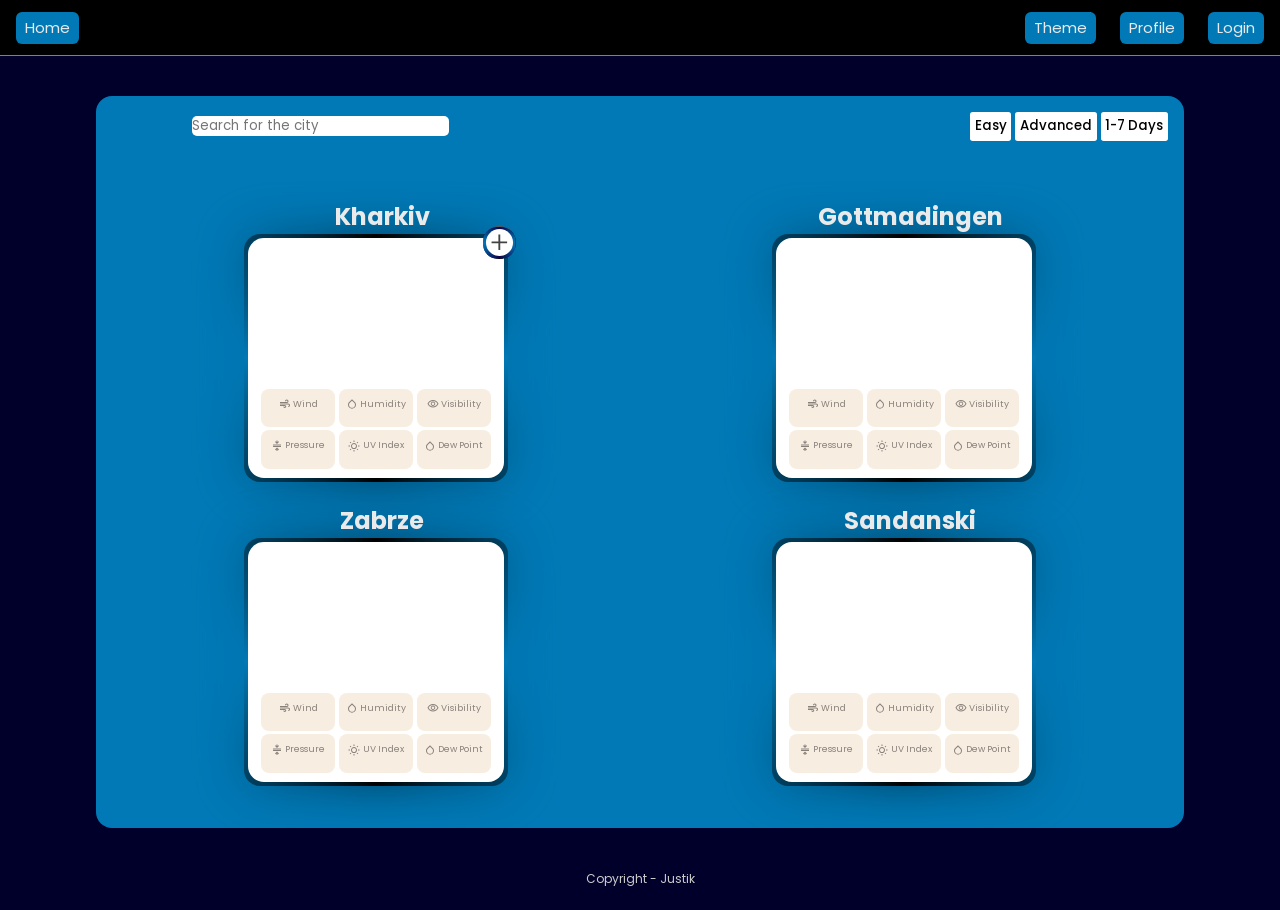
==== commit affb1cc5: "added an option to add cities" ====
--- a/frontend/index.html
+++ b/frontend/index.html
@@ -41,6 +41,7 @@
             <div class="weather-project">
                 <div class="weather" id="weather-1">
                     <h1 class="weather-h1 h1-1" id="h1-1">Kharkiv</h1>
+                    <button class="btn add-btn" id="btn"><svg xmlns="http://www.w3.org/2000/svg" height="40px" viewBox="0 -960 960 960" width="40px" fill="#434343"><path d="M446.67-446.67H200v-66.66h246.67V-760h66.66v246.67H760v66.66H513.33V-200h-66.66v-246.67Z"/></svg></button>
                     <div class="weather-details-1 wd-1">
                         <p class="current-time current-time-1"></p>
                         <div class="details">
--- a/frontend/style.css
+++ b/frontend/style.css
@@ -488,26 +488,65 @@
     align-items: center;
 }
 
+.btn {
+    display: flex;
+    justify-content: center;
+    align-items: center;
+    position: absolute;
+    border-radius: 50%;
+    padding: 0.1em;
+    outline: 0;
+    top: -0.9em;
+    right: -0.9em;
+    z-index: 1;
+}
+
+.btn:hover {
+    opacity: 0.85;
+}
+
+.btn svg {
+    width: 2em;
+    height: 2em;
+    background-color: white;
+    border-radius: 50%;
+    z-index: 2;
+}
+
+.remove-svg {
+    fill: red;
+}
+
 @property --angle {
     syntax: "<angle>";
     initial-value: 0deg;
     inherits: false;
 }
 
-.weather::after, .weather::before {
+.weather::after, .weather::before, .btn::after, .btn::before {
     --angle: 0deg;
     content: "";
     position: absolute;
     height: 100%;
     width: 100%;
-    background: conic-gradient(from var(--angle), black, var(--primary-color), black, var(--primary-color), black);
     top: 50%;
     left: 50%;
     translate: -50% -50%;
+    z-index: -2;
+    border-radius: 1em;
+    animation: 3s spin linear infinite;
+}
+
+.weather::after, .weather::before {
+    background: conic-gradient(from var(--angle), black, var(--primary-color), black, var(--primary-color), black);
+    padding: 4px;
     z-index: -1;
-    border-radius: 1em;
-    padding: 4px;
-    animation: 3s spin linear infinite;
+}
+
+.btn::after, .btn::before {
+    background: conic-gradient(from var(--angle), rgb(14, 0, 76), var(--primary-color), rgb(14, 0, 76), var(--primary-color), rgb(14, 0, 76));
+    padding: 1px;
+    z-index: 1;
 }
 
 @keyframes spin {
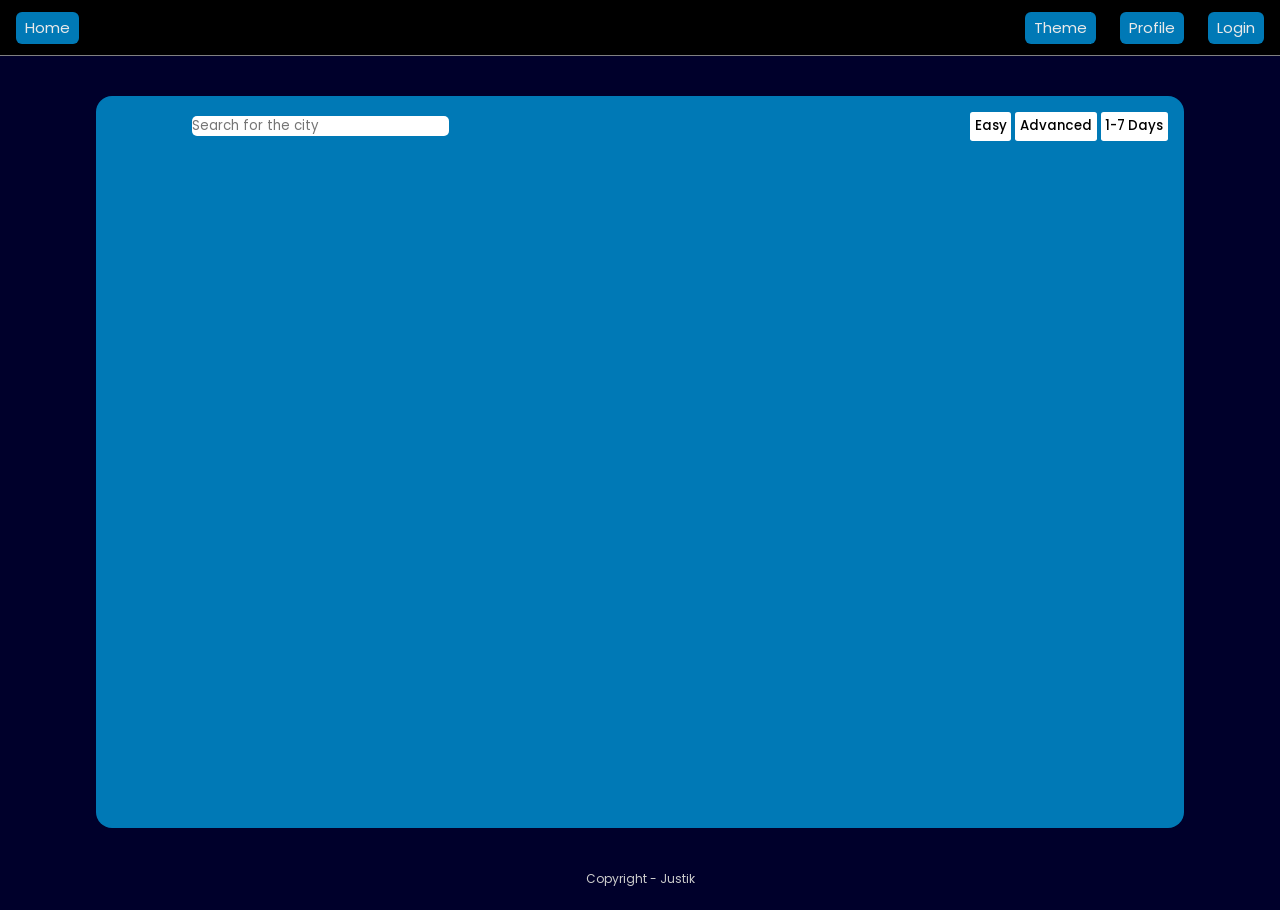
==== commit 7c5c1119: "unfinished deletion system for added cities" ====
--- a/frontend/index.html
+++ b/frontend/index.html
@@ -40,8 +40,8 @@
             </div>
             <div class="weather-project">
                 <div class="weather" id="weather-1">
-                    <h1 class="weather-h1 h1-1" id="h1-1">Kharkiv</h1>
-                    <button class="btn add-btn" id="btn"><svg xmlns="http://www.w3.org/2000/svg" height="40px" viewBox="0 -960 960 960" width="40px" fill="#434343"><path d="M446.67-446.67H200v-66.66h246.67V-760h66.66v246.67H760v66.66H513.33V-200h-66.66v-246.67Z"/></svg></button>
+                    <h1 class="weather-h1 h1-1" id="h1-1"></h1>
+                    <button class="btn add-btn" id="btn-1"><svg xmlns="http://www.w3.org/2000/svg" height="40px" viewBox="0 -960 960 960" width="40px" fill="#434343"><path d="M446.67-446.67H200v-66.66h246.67V-760h66.66v246.67H760v66.66H513.33V-200h-66.66v-246.67Z"/></svg></button>
                     <div class="weather-details-1 wd-1">
                         <p class="current-time current-time-1"></p>
                         <div class="details">
@@ -82,7 +82,8 @@
                     </div>
                 </div>
                 <div class="weather" id="weather-2">
-                    <h1 class="weather-h1 h1-2" id="h1-2">Zabrze</h1>
+                    <h1 class="weather-h1 h1-2" id="h1-2"></h1>
+                    <button class="btn add-btn" id="btn-2"><svg xmlns="http://www.w3.org/2000/svg" height="40px" viewBox="0 -960 960 960" width="40px" fill="#434343"><path d="M446.67-446.67H200v-66.66h246.67V-760h66.66v246.67H760v66.66H513.33V-200h-66.66v-246.67Z"/></svg></button>
                     <div class="weather-details-1 wd-2">
                         <p class="current-time current-time-2"></p>
                         <div class="details">
@@ -123,7 +124,8 @@
                     </div>
                 </div>
                 <div class="weather" id="weather-3">
-                    <h1 class="weather-h1 h1-3" id="h1-3">Gottmadingen</h1>
+                    <h1 class="weather-h1 h1-3" id="h1-3"></h1>
+                    <button class="btn add-btn" id="btn-3"><svg xmlns="http://www.w3.org/2000/svg" height="40px" viewBox="0 -960 960 960" width="40px" fill="#434343"><path d="M446.67-446.67H200v-66.66h246.67V-760h66.66v246.67H760v66.66H513.33V-200h-66.66v-246.67Z"/></svg></button>
                     <div class="weather-details-1 wd-3">
                         <p class="current-time current-time-3"></p>
                         <div class="details">
@@ -164,7 +166,8 @@
                     </div>
                 </div>
                 <div class="weather" id="weather-4">
-                    <h1 class="weather-h1 h1-4" id="h1-4">Sandanski</h1>
+                    <h1 class="weather-h1 h1-4" id="h1-4"></h1>
+                    <button class="btn add-btn" id="btn-4"><svg xmlns="http://www.w3.org/2000/svg" height="40px" viewBox="0 -960 960 960" width="40px" fill="#434343"><path d="M446.67-446.67H200v-66.66h246.67V-760h66.66v246.67H760v66.66H513.33V-200h-66.66v-246.67Z"/></svg></button>
                     <div class="weather-details-1 wd-4">
                         <p class="current-time current-time-4"></p>
                         <div class="details">
--- a/frontend/style.css
+++ b/frontend/style.css
@@ -480,12 +480,16 @@
     grid-row: 2;
     height: 22.3em;
     padding: 0.8em;
-    display: grid;
+    display: none;
     gap: 0.2em;
     grid-template-rows: 63% 37%;
     background: var(--container-color);
     border-radius: 1em;
     align-items: center;
+}
+
+.grid {
+    display: grid;
 }
 
 .btn {
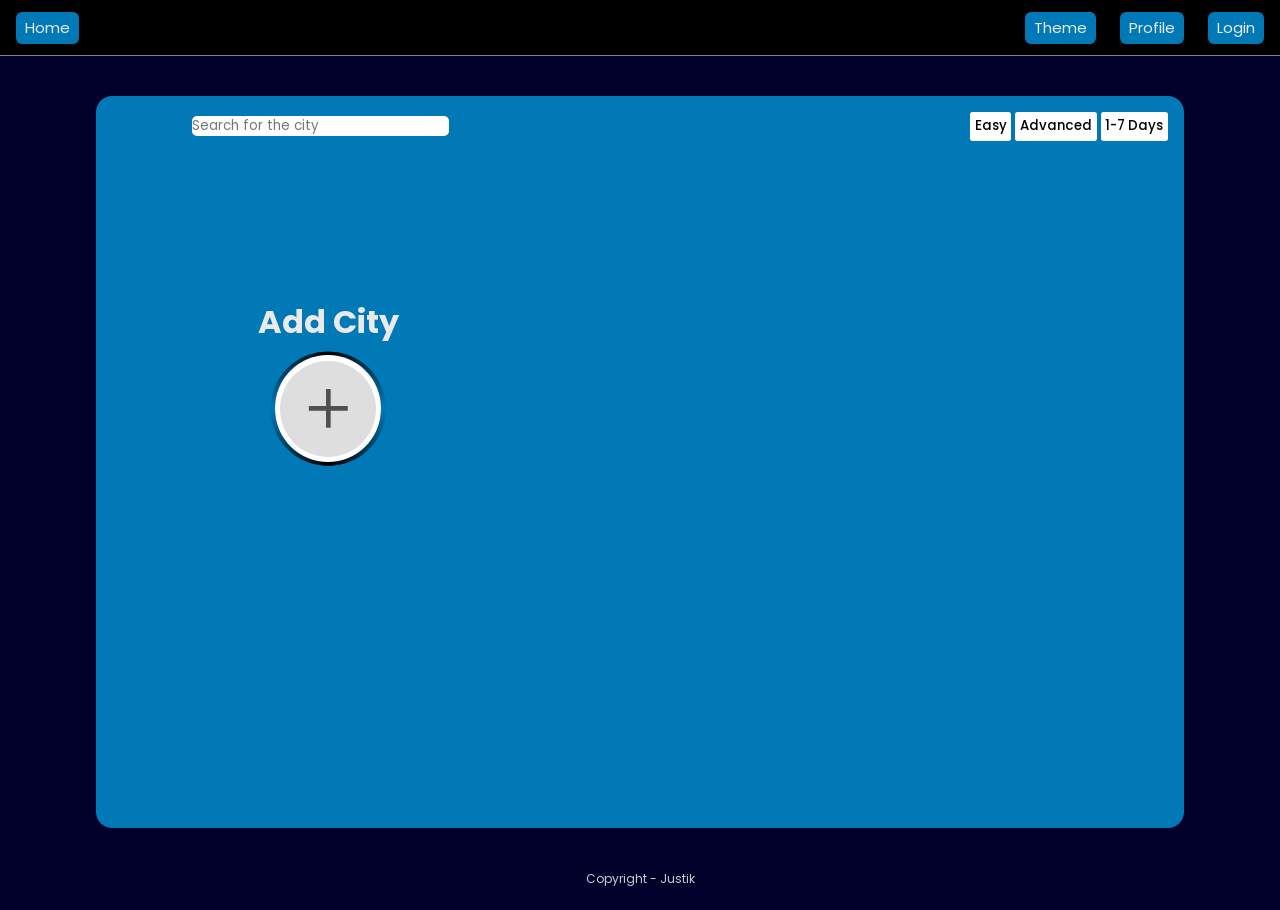
==== commit d0cc76a1: "added add-button and some logic for it" ====
--- a/frontend/index.html
+++ b/frontend/index.html
@@ -207,6 +207,16 @@
                         </div>
                     </div>
                 </div>
+                <div class="add-city-button-block">
+                    <h1 class="add-city-button-h1">Add City</h1>
+                    <button class="add-city-button">
+                        <div class="first-cyrcle">
+                            <div class="second-cyrcle">
+                                <svg xmlns="http://www.w3.org/2000/svg" height="40px" viewBox="0 -960 960 960" width="40px" fill="#434343"><path d="M446.67-446.67H200v-66.66h246.67V-760h66.66v246.67H760v66.66H513.33V-200h-66.66v-246.67Z"/></svg>
+                            </div>
+                        </div>
+                    </button>
+                </div>
             </div>
             <div class="weather-project-2">
                 <div class="full-weather-container">
--- a/frontend/style.css
+++ b/frontend/style.css
@@ -3,7 +3,9 @@
 :root {
     --bg-color: rgb(0, 0, 43);
     --primary-color: rgb(0, 121, 182);
+    --primary-color-2: rgb(0, 121, 182);
     --accent-color: rgb(0, 80, 119);
+    --accent-color-2: rgb(0, 80, 119);
     --text-color: rgb(234, 234, 234);
     --basic-font: Poppins, "Segoe Ui", sans-serif;
     --container-color: #fff;
@@ -22,12 +24,18 @@
     --current-time: #fff;
     --scrollbar-color: #fff;
     --scrollbar-color-hover: #aaaaaa;
+    --add-button: #fff;
+    --add-button-2: rgb(222, 222, 222);
+    --add-button-3: #505050;
+    --add-button-4: rgb(194, 194, 194);
 }
 
 .light-theme {
     --bg-color: rgb(0, 0, 43);
     --primary-color: rgb(0, 121, 182);
+    --primary-color-2: rgb(0, 121, 182);
     --accent-color: rgb(0, 80, 119);
+    --accent-color-2: rgb(0, 80, 119);
     --text-color: rgb(234, 234, 234);
     --basic-font: Poppins, "Segoe Ui", sans-serif;
     --container-color: #fff;
@@ -46,12 +54,18 @@
     --current-time: #fff;
     --scrollbar-color: #fff;
     --scrollbar-color-hover: #aaaaaa;
+    --add-button: #fff;
+    --add-button-2: rgb(222, 222, 222);
+    --add-button-3: #505050;
+    --add-button-4: rgb(194, 194, 194);
 }
 
 .dark-theme {
     --bg-color: rgb(0, 0, 0);
     --primary-color: rgb(59, 61, 62);
+    --primary-color-2: rgb(49, 49, 49);
     --accent-color: rgb(44, 44, 44);
+    --accent-color-2: rgb(27, 27, 27);
     --text-color: rgb(27, 27, 27);
     --basic-font: Poppins, "Segoe Ui", sans-serif;
     --container-color: #2c2c2c;
@@ -70,12 +84,18 @@
     --current-time: rgb(71, 71, 71);
     --scrollbar-color: rgb(75, 75, 75);
     --scrollbar-color-hover: #292929;
+    --add-button: #2c2c2c;
+    --add-button-2: #1c1c1c;
+    --add-button-3: #505050;
+    --add-button-4: #0f0f0f;
 }
 
 .black-orange-theme {
     --bg-color: rgb(0, 0, 0);
     --primary-color: rgb(153, 69, 0);
+    --primary-color-2: rgb(106, 48, 0);
     --accent-color: rgb(111, 50, 0);
+    --accent-color-2: rgb(111, 50, 0);
     --text-color: rgb(27, 27, 27);
     --basic-font: Poppins, "Segoe Ui", sans-serif;
     --container-color: #2c2c2c;
@@ -94,6 +114,10 @@
     --current-time: rgb(71, 71, 71);
     --scrollbar-color: rgb(75, 75, 75);
     --scrollbar-color-hover: #292929;
+    --add-button: #2c2c2c;
+    --add-button-2: #1c1c1c;
+    --add-button-3: #505050;
+    --add-button-4: #0f0f0f;
 }
 
 @keyframes slideIn {
@@ -481,6 +505,8 @@
     height: 22.3em;
     padding: 0.8em;
     display: none;
+    outline: 4px solid var(--accent-color-2);
+    opacity: 0.8;
     gap: 0.2em;
     grid-template-rows: 63% 37%;
     background: var(--container-color);
@@ -488,8 +514,86 @@
     align-items: center;
 }
 
+.add-city-button-block {
+    width: 10em;
+    position: relative;
+    display: grid;
+    justify-items: center;
+    grid-row: 2;
+    top: -1em;
+}
+
+.add-city-button-h1 {
+    position: relative;
+    top: -0.3em;
+    display: grid;
+    align-self: end;
+    color: var(--text-color);
+}
+
+.add-city-button {
+    width: 8em;
+    height: 8em;
+    border-radius: 50%;
+    border: 0;
+    outline: 0;
+    align-self: start;
+    background-color: #000;
+    display: grid;
+    position: relative;
+    cursor: pointer;
+}
+
+.self-center {
+    align-self: center;
+}
+
+.first-cyrcle {
+    width: 100%;
+    height: 100%;
+    border-radius: 50%;
+    background-color: var(--add-button);
+    display: grid;
+    place-items: center;
+}
+
+.second-cyrcle {
+    width: 90%;
+    height: 90%;
+    border-radius: 50%;
+    background-color: var(--add-button-2);
+    display: grid;
+    place-items: center;
+}
+
+.second-cyrcle > svg {
+    fill: var(--add-button-3);
+    height: 5em;
+    width: 5em;
+    justify-self: center;
+    align-self: center;
+    transition: transform 0.4s ease;
+}
+
+.add-city-button:hover .second-cyrcle > svg {
+    transform: rotate(90deg);
+}
+
+.add-city-button:hover .second-cyrcle {
+    background-color: var(--add-button-4);
+}
+
 .grid {
     display: grid;
+}
+
+.hidden {
+    display: none;
+}
+
+.opacity {
+    opacity: 1;
+    outline: 0;
 }
 
 .btn {
@@ -527,7 +631,7 @@
     inherits: false;
 }
 
-.weather::after, .weather::before, .btn::after, .btn::before {
+.opacity::after, .opacity::before, .btn::after, .btn::before, .add-city-button::after, .add-city-button::before {
     --angle: 0deg;
     content: "";
     position: absolute;
@@ -541,6 +645,17 @@
     animation: 3s spin linear infinite;
 }
 
+.opacity::after, .opacity::before, .btn::after, .btn::before {
+    border-radius: 1em;
+}
+
+.add-city-button::after, .add-city-button::before {
+    background: conic-gradient(from var(--angle), black, var(--primary-color-2), black, var(--primary-color-2), black);
+    border-radius: 50%;
+    padding: 4px;
+    z-index: -1;
+}
+
 .weather::after, .weather::before {
     background: conic-gradient(from var(--angle), black, var(--primary-color), black, var(--primary-color), black);
     padding: 4px;
@@ -549,6 +664,9 @@
 
 .btn::after, .btn::before {
     background: conic-gradient(from var(--angle), rgb(14, 0, 76), var(--primary-color), rgb(14, 0, 76), var(--primary-color), rgb(14, 0, 76));
+}
+
+.btn::after, .btn::before {
     padding: 1px;
     z-index: 1;
 }
@@ -1033,6 +1151,9 @@
         top: 48%;
         left: 2.5%;
     }
+    .add-city-button-block {
+        grid-row: unset;
+    }
 }
 
 @media (max-width: 1350px) and (max-height: 850px) {
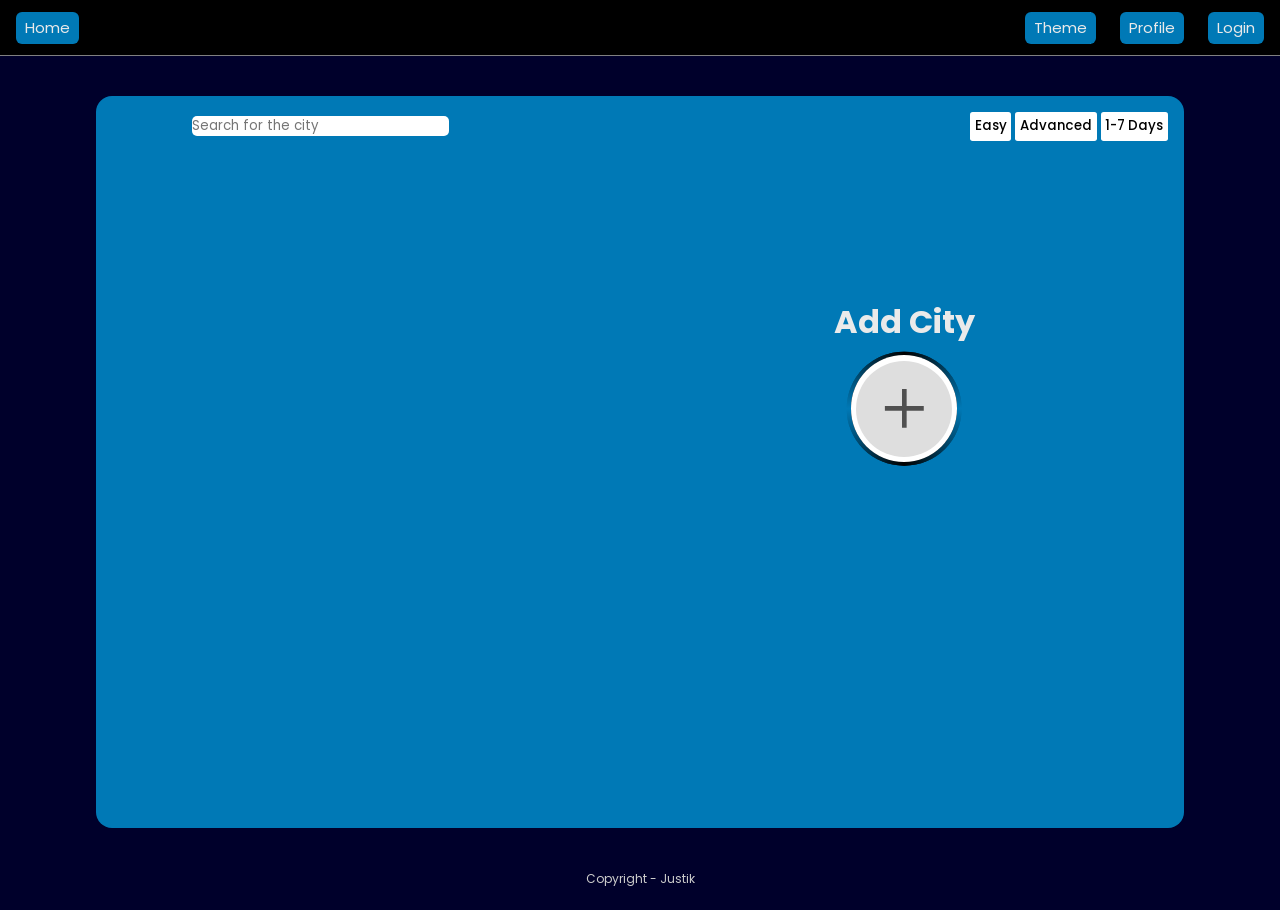
==== commit 73748caf: "upgraded deletion logic" ====
--- a/frontend/index.html
+++ b/frontend/index.html
@@ -165,6 +165,7 @@
                         </div>
                     </div>
                 </div>
+                <form action=""></form>
                 <div class="weather" id="weather-4">
                     <h1 class="weather-h1 h1-4" id="h1-4"></h1>
                     <button class="btn add-btn" id="btn-4"><svg xmlns="http://www.w3.org/2000/svg" height="40px" viewBox="0 -960 960 960" width="40px" fill="#434343"><path d="M446.67-446.67H200v-66.66h246.67V-760h66.66v246.67H760v66.66H513.33V-200h-66.66v-246.67Z"/></svg></button>
--- a/frontend/style.css
+++ b/frontend/style.css
@@ -515,7 +515,6 @@
 }
 
 .add-city-button-block {
-    width: 10em;
     position: relative;
     display: grid;
     justify-items: center;
@@ -607,6 +606,7 @@
     top: -0.9em;
     right: -0.9em;
     z-index: 1;
+    cursor: pointer;
 }
 
 .btn:hover {
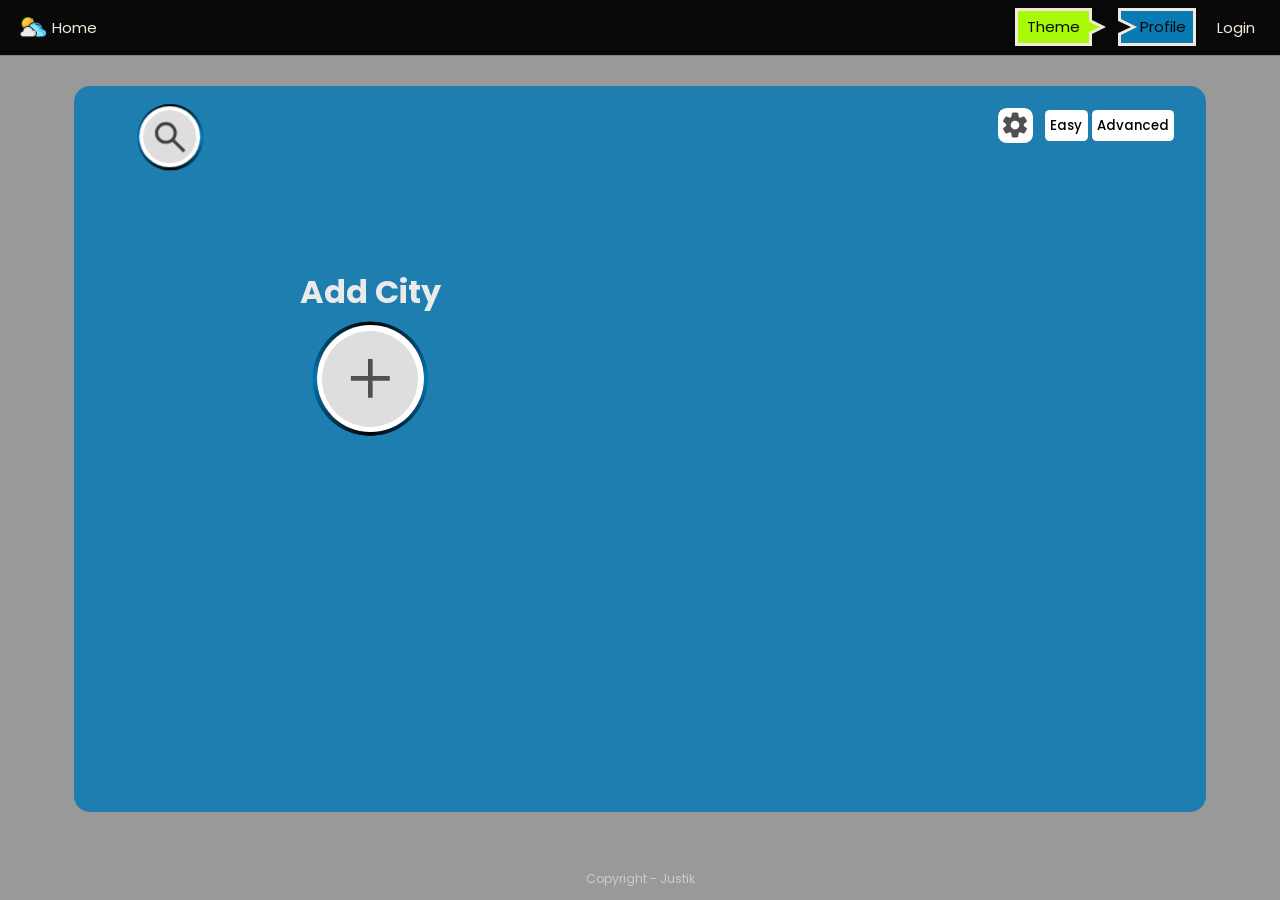
==== commit 604958f4: "feat: reset password" ====
--- a/frontend/index.html
+++ b/frontend/index.html
@@ -9,11 +9,16 @@
     <script src="app.js" defer></script>
     <script src="weather.js" defer></script>
 </head>
-<body class="light-theme">
+<body class="index-body">
     <header>
         <nav>
             <ul>
-                <li class="home-li"><a href="index.html">Home</a></li>
+                <li class="home-li">
+                    <a class="home-a" href="index.html">
+                        <img class="weather-logo" src="images/weather-icon.png">
+                        <span class="home-li-span">Home</span>
+                    </a>
+                </li>
                 <div class="theme-change-block">
                     <ul class="theme-list">
                         <div class="theme" id="lightTheme"><span class="light-theme-span"></span></div>
@@ -23,188 +28,250 @@
                     <li class="theme-li">Theme</li>
                 </div>
                 <li class="theme-li-2">Theme</li>
-                <li><a href="profile.html">Profile</a></li>
-                <li><a href="login.html">Login</a></li>
+                <li class="profile-li"><a href="reset-password.html">Profile</a></li>
+                <!-- <li><a href="">Game</a></li>
+                <li><a href="">Store</a></li> -->
+                <li class="login-li"><a href="login.html">Login</a></li>
+                <li class="profile-img-li">
+                    <img class="mini-profile-image" src="images/avatars/default-avatar-lightmode.jpg">
+                </li>
             </ul>
         </nav>
+        <div class="profile-menu hidden">
+            <a href="index.html" class="profile-menu-logo"><img class="mini-weather-logo" src="images/weather-icon.png"> J-Weather</a>
+            <button class="logout-button">
+                <span>Sign out</span>
+                <svg class="logout-icon" xmlns="http://www.w3.org/2000/svg" height="40px" viewBox="0 -960 960 960" width="40px" fill="#434343"><path d="M186.67-120q-27 0-46.84-19.83Q120-159.67 120-186.67v-586.66q0-27 19.83-46.84Q159.67-840 186.67-840h292.66v66.67H186.67v586.66h292.66V-120H186.67Zm470.66-176.67-47-48 102-102H360v-66.66h351l-102-102 47-48 184 184-182.67 182.66Z"/></svg>
+            </button>
+            <div class="profile-menu-left-side">
+                <img class="middle-profile-image" src="images/avatars/default-avatar-lightmode.jpg">
+            </div>
+            <div class="profile-menu-right-side">
+                <h3 class="profile-menu-username">Justik</h3>
+                <a class="profile-menu-set-a set-username-a" href='profile.html'>Set Username</a>
+                <h4 class="profile-menu-email">default@gmail.com</h4>
+                <a class="profile-page-link" href="profile.html">Profile Page</a>
+            </div>
+        </div>
     </header>
     <main>
         <div class="weather-background">
             <div class="change-mode">
                 <button class="change-mode-button" id="easy-mode-button">Easy</button>
                 <button class="change-mode-button" id="advanced-mode-button">Advanced</button>
-                <button class="change-mode-button" id="days-mode-button">1-7 Days</button>
+            </div>
+            <button class="settings-button set-btn-1">
+                <svg class="settings-icon" xmlns="http://www.w3.org/2000/svg"  viewBox="0 0 48 48" width="48px" height="48px"><path d="M39.139,26.282C38.426,25.759,38,24.919,38,24.034s0.426-1.725,1.138-2.247l3.294-2.415	c0.525-0.386,0.742-1.065,0.537-1.684c-0.848-2.548-2.189-4.872-3.987-6.909c-0.433-0.488-1.131-0.642-1.728-0.38l-3.709,1.631	c-0.808,0.356-1.749,0.305-2.516-0.138c-0.766-0.442-1.28-1.23-1.377-2.109l-0.446-4.072c-0.071-0.648-0.553-1.176-1.191-1.307	c-2.597-0.531-5.326-0.54-7.969-0.01c-0.642,0.129-1.125,0.657-1.196,1.308l-0.442,4.046c-0.097,0.88-0.611,1.668-1.379,2.11	c-0.766,0.442-1.704,0.495-2.515,0.138l-3.729-1.64c-0.592-0.262-1.292-0.11-1.725,0.377c-1.804,2.029-3.151,4.35-4.008,6.896	c-0.208,0.618,0.008,1.301,0.535,1.688l3.273,2.4C9.574,22.241,10,23.081,10,23.966s-0.426,1.725-1.138,2.247l-3.294,2.415	c-0.525,0.386-0.742,1.065-0.537,1.684c0.848,2.548,2.189,4.872,3.987,6.909c0.433,0.489,1.133,0.644,1.728,0.38l3.709-1.631	c0.808-0.356,1.748-0.305,2.516,0.138c0.766,0.442,1.28,1.23,1.377,2.109l0.446,4.072c0.071,0.648,0.553,1.176,1.191,1.307	C21.299,43.864,22.649,44,24,44c1.318,0,2.648-0.133,3.953-0.395c0.642-0.129,1.125-0.657,1.196-1.308l0.443-4.046	c0.097-0.88,0.611-1.668,1.379-2.11c0.766-0.441,1.705-0.493,2.515-0.138l3.729,1.64c0.594,0.263,1.292,0.111,1.725-0.377	c1.804-2.029,3.151-4.35,4.008-6.896c0.208-0.618-0.008-1.301-0.535-1.688L39.139,26.282z M24,31c-3.866,0-7-3.134-7-7s3.134-7,7-7	s7,3.134,7,7S27.866,31,24,31z"/></svg>
+            </button>
+            <div class="action-bar hidden" id="actionBar1">
+                <button class="action-button action-button-reset">RESET</button>
+                <button class="action-button action-button-reload">
+                    <svg class="reload-icon" xmlns="http://www.w3.org/2000/svg" height="40px" viewBox="0 -960 960 960" width="40px" fill="#434343"><path d="M480-160q-133.33 0-226.67-93.33Q160-346.67 160-480q0-133.33 93.33-226.67Q346.67-800 480-800q79.67 0 143.33 32.5 63.67 32.5 110 90.17V-800H800v262.67H537.33V-604h168q-36-58.67-93.83-94T480-733.33q-106 0-179.67 73.66Q226.67-586 226.67-480q0 106 73.66 179.67Q374-226.67 480-226.67q81 0 147.67-46.33 66.66-46.33 93-122.33H790Q761.33-290 675.33-225q-86 65-195.33 65Z"/></svg>
+                </button>
+                <button class="action-button action-button-toggle">Add Button</button>
             </div>
             <div class="search-bar">
-                <input type="search" placeholder="Search for the city">
+                <div class="search-button-wrapper">
+                    <button class="search-button">
+                        <svg class="search-icon" xmlns="http://www.w3.org/2000/svg" height="40px" viewBox="0 -960 960 960" width="40px" fill="#434343"><path d="M791.68-113.17 530.83-373.86q-29.76 24.53-69.3 38.47-39.55 13.93-84.46 13.93-110.16 0-186.69-76.52-76.52-76.52-76.52-185.35 0-108.84 76.52-185.36 76.53-76.52 186.03-76.52 108.83 0 185.02 76.52 76.19 76.52 76.19 185.36 0 43.81-13.61 83.12-13.6 39.3-39.47 72.32l261.6 260.34-54.46 54.38ZM376.41-397.21q77.32 0 131.39-54.4 54.06-54.4 54.06-131.72 0-77.33-54.06-131.73-54.07-54.4-131.39-54.4-77.84 0-132.32 54.4-54.47 54.4-54.47 131.73 0 77.32 54.47 131.72 54.48 54.4 132.32 54.4Z"/></svg>
+                    </button>
+                </div>
+                <div class="search-input-wrapper">
+                    <input class="search-input" type="text" placeholder="Search for the city">
+                </div>
+            </div>
+            <div class="mobile-advanced-bar hidden">
+                <button class="left-arrow" id="w-arrow4"><svg xmlns="http://www.w3.org/2000/svg" height="24px" viewBox="0 -960 960 960" width="24px" fill="#434343"><path d="M400-240 160-480l240-240 56 58-142 142h486v80H314l142 142-56 58Z"/></svg></button>
+                <button class="settings-button set-btn-2">
+                    <svg class="settings-icon" xmlns="http://www.w3.org/2000/svg"  viewBox="0 0 48 48" width="48px" height="48px"><path d="M39.139,26.282C38.426,25.759,38,24.919,38,24.034s0.426-1.725,1.138-2.247l3.294-2.415	c0.525-0.386,0.742-1.065,0.537-1.684c-0.848-2.548-2.189-4.872-3.987-6.909c-0.433-0.488-1.131-0.642-1.728-0.38l-3.709,1.631	c-0.808,0.356-1.749,0.305-2.516-0.138c-0.766-0.442-1.28-1.23-1.377-2.109l-0.446-4.072c-0.071-0.648-0.553-1.176-1.191-1.307	c-2.597-0.531-5.326-0.54-7.969-0.01c-0.642,0.129-1.125,0.657-1.196,1.308l-0.442,4.046c-0.097,0.88-0.611,1.668-1.379,2.11	c-0.766,0.442-1.704,0.495-2.515,0.138l-3.729-1.64c-0.592-0.262-1.292-0.11-1.725,0.377c-1.804,2.029-3.151,4.35-4.008,6.896	c-0.208,0.618,0.008,1.301,0.535,1.688l3.273,2.4C9.574,22.241,10,23.081,10,23.966s-0.426,1.725-1.138,2.247l-3.294,2.415	c-0.525,0.386-0.742,1.065-0.537,1.684c0.848,2.548,2.189,4.872,3.987,6.909c0.433,0.489,1.133,0.644,1.728,0.38l3.709-1.631	c0.808-0.356,1.748-0.305,2.516,0.138c0.766,0.442,1.28,1.23,1.377,2.109l0.446,4.072c0.071,0.648,0.553,1.176,1.191,1.307	C21.299,43.864,22.649,44,24,44c1.318,0,2.648-0.133,3.953-0.395c0.642-0.129,1.125-0.657,1.196-1.308l0.443-4.046	c0.097-0.88,0.611-1.668,1.379-2.11c0.766-0.441,1.705-0.493,2.515-0.138l3.729,1.64c0.594,0.263,1.292,0.111,1.725-0.377	c1.804-2.029,3.151-4.35,4.008-6.896c0.208-0.618-0.008-1.301-0.535-1.688L39.139,26.282z M24,31c-3.866,0-7-3.134-7-7s3.134-7,7-7	s7,3.134,7,7S27.866,31,24,31z"/></svg>
+                </button>
+                <button class="right-arrow" id="w-arrow3"><svg xmlns="http://www.w3.org/2000/svg" height="24px" viewBox="0 -960 960 960" width="24px" fill="#434343"><path d="m560-240-56-58 142-142H160v-80h486L504-662l56-58 240 240-240 240Z"/></svg></button>
+                <div class="action-bar hidden" id="actionBar2">
+                    <button class="action-button action-button-reset">RESET</button>
+                    <button class="action-button action-button-reload">
+                        <svg class="reload-icon" xmlns="http://www.w3.org/2000/svg" height="40px" viewBox="0 -960 960 960" width="40px" fill="#434343"><path d="M480-160q-133.33 0-226.67-93.33Q160-346.67 160-480q0-133.33 93.33-226.67Q346.67-800 480-800q79.67 0 143.33 32.5 63.67 32.5 110 90.17V-800H800v262.67H537.33V-604h168q-36-58.67-93.83-94T480-733.33q-106 0-179.67 73.66Q226.67-586 226.67-480q0 106 73.66 179.67Q374-226.67 480-226.67q81 0 147.67-46.33 66.66-46.33 93-122.33H790Q761.33-290 675.33-225q-86 65-195.33 65Z"/></svg>
+                    </button>
+                    <button class="action-button action-button-toggle">Add Button</button>
+                </div>
             </div>
             <div class="weather-project">
                 <div class="weather" id="weather-1">
                     <h1 class="weather-h1 h1-1" id="h1-1"></h1>
-                    <button class="btn add-btn" id="btn-1"><svg xmlns="http://www.w3.org/2000/svg" height="40px" viewBox="0 -960 960 960" width="40px" fill="#434343"><path d="M446.67-446.67H200v-66.66h246.67V-760h66.66v246.67H760v66.66H513.33V-200h-66.66v-246.67Z"/></svg></button>
-                    <div class="weather-details-1 wd-1">
-                        <p class="current-time current-time-1"></p>
-                        <div class="details">
-                            <div class="temp-rn">
-                                <p class="temp-rn-p temp-rn-p-1"></p>
-                            </div>
-                            <div class="more-info">
-                                <p class="about-rn about-rn-1"></p>
-                                <p class="about-feels about-feels-1"></p>
-                            </div>
-                        </div>
-                    </div>
-                    <div class="weather-details-2">
-                        <div class="details-2-more">
-                            <span><svg xmlns="http://www.w3.org/2000/svg" height="24px" viewBox="0 -960 960 960" width="24px" fill="#434343"><path d="M460-160q-50 0-85-35t-35-85h80q0 17 11.5 28.5T460-240q17 0 28.5-11.5T500-280q0-17-11.5-28.5T460-320H80v-80h380q50 0 85 35t35 85q0 50-35 85t-85 35ZM80-560v-80h540q26 0 43-17t17-43q0-26-17-43t-43-17q-26 0-43 17t-17 43h-80q0-59 40.5-99.5T620-840q59 0 99.5 40.5T760-700q0 59-40.5 99.5T620-560H80Zm660 320v-80q26 0 43-17t17-43q0-26-17-43t-43-17H80v-80h660q59 0 99.5 40.5T880-380q0 59-40.5 99.5T740-240Z"/></svg> Wind</span>
-                            <p class="wind-1"></p>
-                        </div>
-                        <div class="details-2-more">
-                            <span><svg xmlns="http://www.w3.org/2000/svg" height="24px" viewBox="0 -960 960 960" width="24px" fill="#434343"><path d="M480-100q-133 0-226.5-92T160-416q0-63 24.5-120.5T254-638l226-222 226 222q45 44 69.5 101.5T800-416q0 132-93.5 224T480-100Zm170-148.5Q720-317 720-416q0-47-18-89.5T650-580L480-748 310-580q-34 32-52 74.5T240-416q0 99 70 167.5T480-180q100 0 170-68.5Z"/></svg> Humidity</span>
-                            <p class="humidity-1"></p>
-                        </div>
-                        <div class="details-2-more">
-                            <span><svg xmlns="http://www.w3.org/2000/svg" height="24px" viewBox="0 -960 960 960" width="24px" fill="#434343"><path d="M607.5-372.5Q660-425 660-500t-52.5-127.5Q555-680 480-680t-127.5 52.5Q300-575 300-500t52.5 127.5Q405-320 480-320t127.5-52.5Zm-204-51Q372-455 372-500t31.5-76.5Q435-608 480-608t76.5 31.5Q588-545 588-500t-31.5 76.5Q525-392 480-392t-76.5-31.5ZM214-281.5Q94-363 40-500q54-137 174-218.5T480-800q146 0 266 81.5T920-500q-54 137-174 218.5T480-200q-146 0-266-81.5ZM480-500Zm207.5 160.5Q782-399 832-500q-50-101-144.5-160.5T480-720q-113 0-207.5 59.5T128-500q50 101 144.5 160.5T480-280q113 0 207.5-59.5Z"/></svg> Visibility</span>
-                            <p class="visibility-1"></p>
-                        </div>
-                        <div class="details-2-more">
-                            <span><svg xmlns="http://www.w3.org/2000/svg" height="24px" viewBox="0 -960 960 960" width="24px" fill="#434343"><path d="M160-400v-80h640v80H160Zm0-120v-80h640v80H160ZM440-80v-128l-64 64-56-56 160-160 160 160-56 56-64-62v126h-80Zm40-560L320-800l56-56 64 64v-128h80v128l64-64 56 56-160 160Z"/></svg> Pressure</span>
-                            <p class="pressure-1"></p>
-                        </div>
-                        <div class="details-2-more">
-                            <span><svg xmlns="http://www.w3.org/2000/svg" height="24px" viewBox="0 -960 960 960" width="24px" fill="#434343"><path d="M440-800v-120h80v120h-80Zm0 760v-120h80v120h-80Zm360-400v-80h120v80H800Zm-760 0v-80h120v80H40Zm708-252-56-56 70-72 58 58-72 70ZM198-140l-58-58 72-70 56 56-70 72Zm564 0-70-72 56-56 72 70-58 58ZM212-692l-72-70 58-58 70 72-56 56Zm98 382q-70-70-70-170t70-170q70-70 170-70t170 70q70 70 70 170t-70 170q-70 70-170 70t-170-70Zm283.5-56.5Q640-413 640-480t-46.5-113.5Q547-640 480-640t-113.5 46.5Q320-547 320-480t46.5 113.5Q413-320 480-320t113.5-46.5ZM480-480Z"/></svg> UV Index</span>
-                            <p class="uv-1"></p>
-                        </div>
-                        <div class="details-2-more">
-                            <span><svg xmlns="http://www.w3.org/2000/svg" height="24px" viewBox="0 -960 960 960" width="24px" fill="#434343"><path d="M480-100q-133 0-226.5-92T160-416q0-63 24.5-120.5T254-638l226-222 226 222q45 44 69.5 101.5T800-416q0 132-93.5 224T480-100Zm170-148.5Q720-317 720-416q0-47-18-89.5T650-580L480-748 310-580q-34 32-52 74.5T240-416q0 99 70 167.5T480-180q100 0 170-68.5Z"/></svg> Dew Point</span>
-                            <p class="dp-1"></p>
+                    <div class="mini-weather-container" id="mini-weather-container-1">
+                        <button class="btn cancel-btn c-btn-1"><svg class="cancel-svg btn-svg" xmlns="http://www.w3.org/2000/svg" height="24px" viewBox="0 -960 960 960" width="24px" fill="#666666"><path d="M256-192.35 192.35-256l224-224-224-224L256-767.65l224 224 224-224L767.65-704l-224 224 224 224L704-192.35l-224-224-224 224Z"/></svg></button>
+                        <button class="btn add-btn btn-1"><svg class="btn-svg" xmlns="http://www.w3.org/2000/svg" height="40px" viewBox="0 -960 960 960" width="40px" fill="#434343"><path d="M446.67-446.67H200v-66.66h246.67V-760h66.66v246.67H760v66.66H513.33V-200h-66.66v-246.67Z"/></svg></button>
+                        <div class="weather-details-1 wd-1">
+                            <p class="current-time current-time-1"></p>
+                            <div class="details">
+                                <div class="temp-rn">
+                                    <p class="temp-rn-p temp-rn-p-1"></p>
+                                </div>
+                                <div class="more-info">
+                                    <p class="about-rn about-rn-1"></p>
+                                    <p class="about-feels about-feels-1"></p>
+                                </div>
+                            </div>
+                        </div>
+                        <div class="weather-details-2">
+                            <div class="details-2-more">
+                                <span><svg xmlns="http://www.w3.org/2000/svg" height="24px" viewBox="0 -960 960 960" width="24px" fill="#434343"><path d="M460-160q-50 0-85-35t-35-85h80q0 17 11.5 28.5T460-240q17 0 28.5-11.5T500-280q0-17-11.5-28.5T460-320H80v-80h380q50 0 85 35t35 85q0 50-35 85t-85 35ZM80-560v-80h540q26 0 43-17t17-43q0-26-17-43t-43-17q-26 0-43 17t-17 43h-80q0-59 40.5-99.5T620-840q59 0 99.5 40.5T760-700q0 59-40.5 99.5T620-560H80Zm660 320v-80q26 0 43-17t17-43q0-26-17-43t-43-17H80v-80h660q59 0 99.5 40.5T880-380q0 59-40.5 99.5T740-240Z"/></svg> Wind</span>
+                                <p class="wind-field wind-1"></p>
+                            </div>
+                            <div class="details-2-more">
+                                <span><svg xmlns="http://www.w3.org/2000/svg" height="24px" viewBox="0 -960 960 960" width="24px" fill="#434343"><path d="M480-100q-133 0-226.5-92T160-416q0-63 24.5-120.5T254-638l226-222 226 222q45 44 69.5 101.5T800-416q0 132-93.5 224T480-100Zm170-148.5Q720-317 720-416q0-47-18-89.5T650-580L480-748 310-580q-34 32-52 74.5T240-416q0 99 70 167.5T480-180q100 0 170-68.5Z"/></svg> Humidity</span>
+                                <p class="humidity-field humidity-1"></p>
+                            </div>
+                            <div class="details-2-more">
+                                <span><svg xmlns="http://www.w3.org/2000/svg" height="24px" viewBox="0 -960 960 960" width="24px" fill="#434343"><path d="M607.5-372.5Q660-425 660-500t-52.5-127.5Q555-680 480-680t-127.5 52.5Q300-575 300-500t52.5 127.5Q405-320 480-320t127.5-52.5Zm-204-51Q372-455 372-500t31.5-76.5Q435-608 480-608t76.5 31.5Q588-545 588-500t-31.5 76.5Q525-392 480-392t-76.5-31.5ZM214-281.5Q94-363 40-500q54-137 174-218.5T480-800q146 0 266 81.5T920-500q-54 137-174 218.5T480-200q-146 0-266-81.5ZM480-500Zm207.5 160.5Q782-399 832-500q-50-101-144.5-160.5T480-720q-113 0-207.5 59.5T128-500q50 101 144.5 160.5T480-280q113 0 207.5-59.5Z"/></svg> Visibility</span>
+                                <p class="visibility-field visibility-1"></p>
+                            </div>
+                            <div class="details-2-more">
+                                <span><svg xmlns="http://www.w3.org/2000/svg" height="24px" viewBox="0 -960 960 960" width="24px" fill="#434343"><path d="M160-400v-80h640v80H160Zm0-120v-80h640v80H160ZM440-80v-128l-64 64-56-56 160-160 160 160-56 56-64-62v126h-80Zm40-560L320-800l56-56 64 64v-128h80v128l64-64 56 56-160 160Z"/></svg> Pressure</span>
+                                <p class="pressure-field pressure-1"></p>
+                            </div>
+                            <div class="details-2-more">
+                                <span><svg xmlns="http://www.w3.org/2000/svg" height="24px" viewBox="0 -960 960 960" width="24px" fill="#434343"><path d="M440-800v-120h80v120h-80Zm0 760v-120h80v120h-80Zm360-400v-80h120v80H800Zm-760 0v-80h120v80H40Zm708-252-56-56 70-72 58 58-72 70ZM198-140l-58-58 72-70 56 56-70 72Zm564 0-70-72 56-56 72 70-58 58ZM212-692l-72-70 58-58 70 72-56 56Zm98 382q-70-70-70-170t70-170q70-70 170-70t170 70q70 70 70 170t-70 170q-70 70-170 70t-170-70Zm283.5-56.5Q640-413 640-480t-46.5-113.5Q547-640 480-640t-113.5 46.5Q320-547 320-480t46.5 113.5Q413-320 480-320t113.5-46.5ZM480-480Z"/></svg> UV Index</span>
+                                <p class="uv-field uv-1"></p>
+                            </div>
+                            <div class="details-2-more">
+                                <span><svg xmlns="http://www.w3.org/2000/svg" height="24px" viewBox="0 -960 960 960" width="24px" fill="#434343"><path d="M480-100q-133 0-226.5-92T160-416q0-63 24.5-120.5T254-638l226-222 226 222q45 44 69.5 101.5T800-416q0 132-93.5 224T480-100Zm170-148.5Q720-317 720-416q0-47-18-89.5T650-580L480-748 310-580q-34 32-52 74.5T240-416q0 99 70 167.5T480-180q100 0 170-68.5Z"/></svg> Dew Point</span>
+                                <p class="dp-field dp-1"></p>
+                            </div>
                         </div>
                     </div>
                 </div>
                 <div class="weather" id="weather-2">
                     <h1 class="weather-h1 h1-2" id="h1-2"></h1>
-                    <button class="btn add-btn" id="btn-2"><svg xmlns="http://www.w3.org/2000/svg" height="40px" viewBox="0 -960 960 960" width="40px" fill="#434343"><path d="M446.67-446.67H200v-66.66h246.67V-760h66.66v246.67H760v66.66H513.33V-200h-66.66v-246.67Z"/></svg></button>
-                    <div class="weather-details-1 wd-2">
-                        <p class="current-time current-time-2"></p>
-                        <div class="details">
-                            <div class="temp-rn">
-                                <p class="temp-rn-p temp-rn-p-2"></p>
-                            </div>
-                            <div class="more-info">
-                                <p class="about-rn about-rn-2"></p>
-                                <p class="about-feels about-feels-2"></p>
-                            </div>
-                        </div>
-                    </div>
-                    <div class="weather-details-2">
-                        <div class="details-2-more">
-                            <span><svg xmlns="http://www.w3.org/2000/svg" height="24px" viewBox="0 -960 960 960" width="24px" fill="#434343"><path d="M460-160q-50 0-85-35t-35-85h80q0 17 11.5 28.5T460-240q17 0 28.5-11.5T500-280q0-17-11.5-28.5T460-320H80v-80h380q50 0 85 35t35 85q0 50-35 85t-85 35ZM80-560v-80h540q26 0 43-17t17-43q0-26-17-43t-43-17q-26 0-43 17t-17 43h-80q0-59 40.5-99.5T620-840q59 0 99.5 40.5T760-700q0 59-40.5 99.5T620-560H80Zm660 320v-80q26 0 43-17t17-43q0-26-17-43t-43-17H80v-80h660q59 0 99.5 40.5T880-380q0 59-40.5 99.5T740-240Z"/></svg> Wind</span>
-                            <p class="wind-2"></p>
-                        </div>
-                        <div class="details-2-more">
-                            <span><svg xmlns="http://www.w3.org/2000/svg" height="24px" viewBox="0 -960 960 960" width="24px" fill="#434343"><path d="M480-100q-133 0-226.5-92T160-416q0-63 24.5-120.5T254-638l226-222 226 222q45 44 69.5 101.5T800-416q0 132-93.5 224T480-100Zm170-148.5Q720-317 720-416q0-47-18-89.5T650-580L480-748 310-580q-34 32-52 74.5T240-416q0 99 70 167.5T480-180q100 0 170-68.5Z"/></svg> Humidity</span>
-                            <p class="humidity-2"></p>
-                        </div>
-                        <div class="details-2-more">
-                            <span><svg xmlns="http://www.w3.org/2000/svg" height="24px" viewBox="0 -960 960 960" width="24px" fill="#434343"><path d="M607.5-372.5Q660-425 660-500t-52.5-127.5Q555-680 480-680t-127.5 52.5Q300-575 300-500t52.5 127.5Q405-320 480-320t127.5-52.5Zm-204-51Q372-455 372-500t31.5-76.5Q435-608 480-608t76.5 31.5Q588-545 588-500t-31.5 76.5Q525-392 480-392t-76.5-31.5ZM214-281.5Q94-363 40-500q54-137 174-218.5T480-800q146 0 266 81.5T920-500q-54 137-174 218.5T480-200q-146 0-266-81.5ZM480-500Zm207.5 160.5Q782-399 832-500q-50-101-144.5-160.5T480-720q-113 0-207.5 59.5T128-500q50 101 144.5 160.5T480-280q113 0 207.5-59.5Z"/></svg> Visibility</span>
-                            <p class="visibility-2"></p>
-                        </div>
-                        <div class="details-2-more">
-                            <span><svg xmlns="http://www.w3.org/2000/svg" height="24px" viewBox="0 -960 960 960" width="24px" fill="#434343"><path d="M160-400v-80h640v80H160Zm0-120v-80h640v80H160ZM440-80v-128l-64 64-56-56 160-160 160 160-56 56-64-62v126h-80Zm40-560L320-800l56-56 64 64v-128h80v128l64-64 56 56-160 160Z"/></svg> Pressure</span>
-                            <p class="pressure-2"></p>
-                        </div>
-                        <div class="details-2-more">
-                            <span><svg xmlns="http://www.w3.org/2000/svg" height="24px" viewBox="0 -960 960 960" width="24px" fill="#434343"><path d="M440-800v-120h80v120h-80Zm0 760v-120h80v120h-80Zm360-400v-80h120v80H800Zm-760 0v-80h120v80H40Zm708-252-56-56 70-72 58 58-72 70ZM198-140l-58-58 72-70 56 56-70 72Zm564 0-70-72 56-56 72 70-58 58ZM212-692l-72-70 58-58 70 72-56 56Zm98 382q-70-70-70-170t70-170q70-70 170-70t170 70q70 70 70 170t-70 170q-70 70-170 70t-170-70Zm283.5-56.5Q640-413 640-480t-46.5-113.5Q547-640 480-640t-113.5 46.5Q320-547 320-480t46.5 113.5Q413-320 480-320t113.5-46.5ZM480-480Z"/></svg> UV Index</span>
-                            <p class="uv-2"></p>
-                        </div>
-                        <div class="details-2-more">
-                            <span><svg xmlns="http://www.w3.org/2000/svg" height="24px" viewBox="0 -960 960 960" width="24px" fill="#434343"><path d="M480-100q-133 0-226.5-92T160-416q0-63 24.5-120.5T254-638l226-222 226 222q45 44 69.5 101.5T800-416q0 132-93.5 224T480-100Zm170-148.5Q720-317 720-416q0-47-18-89.5T650-580L480-748 310-580q-34 32-52 74.5T240-416q0 99 70 167.5T480-180q100 0 170-68.5Z"/></svg> Dew Point</span>
-                            <p  class="dp-2"></p>
+                    <div class="mini-weather-container" id="mini-weather-container-2">
+                        <button class="btn cancel-btn c-btn-2"><svg class="cancel-svg btn-svg" xmlns="http://www.w3.org/2000/svg" height="24px" viewBox="0 -960 960 960" width="24px" fill="#666666"><path d="M256-192.35 192.35-256l224-224-224-224L256-767.65l224 224 224-224L767.65-704l-224 224 224 224L704-192.35l-224-224-224 224Z"/></svg></button>
+                        <button class="btn add-btn btn-2"><svg class="btn-svg" xmlns="http://www.w3.org/2000/svg" height="40px" viewBox="0 -960 960 960" width="40px" fill="#434343"><path d="M446.67-446.67H200v-66.66h246.67V-760h66.66v246.67H760v66.66H513.33V-200h-66.66v-246.67Z"/></svg></button>
+                        <div class="weather-details-1 wd-2">
+                            <p class="current-time current-time-2"></p>
+                            <div class="details">
+                                <div class="temp-rn">
+                                    <p class="temp-rn-p temp-rn-p-2"></p>
+                                </div>
+                                <div class="more-info">
+                                    <p class="about-rn about-rn-2"></p>
+                                    <p class="about-feels about-feels-2"></p>
+                                </div>
+                            </div>
+                        </div>
+                        <div class="weather-details-2">
+                            <div class="details-2-more">
+                                <span><svg xmlns="http://www.w3.org/2000/svg" height="24px" viewBox="0 -960 960 960" width="24px" fill="#434343"><path d="M460-160q-50 0-85-35t-35-85h80q0 17 11.5 28.5T460-240q17 0 28.5-11.5T500-280q0-17-11.5-28.5T460-320H80v-80h380q50 0 85 35t35 85q0 50-35 85t-85 35ZM80-560v-80h540q26 0 43-17t17-43q0-26-17-43t-43-17q-26 0-43 17t-17 43h-80q0-59 40.5-99.5T620-840q59 0 99.5 40.5T760-700q0 59-40.5 99.5T620-560H80Zm660 320v-80q26 0 43-17t17-43q0-26-17-43t-43-17H80v-80h660q59 0 99.5 40.5T880-380q0 59-40.5 99.5T740-240Z"/></svg> Wind</span>
+                                <p class="wind-field wind-2"></p>
+                            </div>
+                            <div class="details-2-more">
+                                <span><svg xmlns="http://www.w3.org/2000/svg" height="24px" viewBox="0 -960 960 960" width="24px" fill="#434343"><path d="M480-100q-133 0-226.5-92T160-416q0-63 24.5-120.5T254-638l226-222 226 222q45 44 69.5 101.5T800-416q0 132-93.5 224T480-100Zm170-148.5Q720-317 720-416q0-47-18-89.5T650-580L480-748 310-580q-34 32-52 74.5T240-416q0 99 70 167.5T480-180q100 0 170-68.5Z"/></svg> Humidity</span>
+                                <p class="humidity-field humidity-2"></p>
+                            </div>
+                            <div class="details-2-more">
+                                <span><svg xmlns="http://www.w3.org/2000/svg" height="24px" viewBox="0 -960 960 960" width="24px" fill="#434343"><path d="M607.5-372.5Q660-425 660-500t-52.5-127.5Q555-680 480-680t-127.5 52.5Q300-575 300-500t52.5 127.5Q405-320 480-320t127.5-52.5Zm-204-51Q372-455 372-500t31.5-76.5Q435-608 480-608t76.5 31.5Q588-545 588-500t-31.5 76.5Q525-392 480-392t-76.5-31.5ZM214-281.5Q94-363 40-500q54-137 174-218.5T480-800q146 0 266 81.5T920-500q-54 137-174 218.5T480-200q-146 0-266-81.5ZM480-500Zm207.5 160.5Q782-399 832-500q-50-101-144.5-160.5T480-720q-113 0-207.5 59.5T128-500q50 101 144.5 160.5T480-280q113 0 207.5-59.5Z"/></svg> Visibility</span>
+                                <p class="visibility-field visibility-2"></p>
+                            </div>
+                            <div class="details-2-more">
+                                <span><svg xmlns="http://www.w3.org/2000/svg" height="24px" viewBox="0 -960 960 960" width="24px" fill="#434343"><path d="M160-400v-80h640v80H160Zm0-120v-80h640v80H160ZM440-80v-128l-64 64-56-56 160-160 160 160-56 56-64-62v126h-80Zm40-560L320-800l56-56 64 64v-128h80v128l64-64 56 56-160 160Z"/></svg> Pressure</span>
+                                <p class="pressure-field pressure-2"></p>
+                            </div>
+                            <div class="details-2-more">
+                                <span><svg xmlns="http://www.w3.org/2000/svg" height="24px" viewBox="0 -960 960 960" width="24px" fill="#434343"><path d="M440-800v-120h80v120h-80Zm0 760v-120h80v120h-80Zm360-400v-80h120v80H800Zm-760 0v-80h120v80H40Zm708-252-56-56 70-72 58 58-72 70ZM198-140l-58-58 72-70 56 56-70 72Zm564 0-70-72 56-56 72 70-58 58ZM212-692l-72-70 58-58 70 72-56 56Zm98 382q-70-70-70-170t70-170q70-70 170-70t170 70q70 70 70 170t-70 170q-70 70-170 70t-170-70Zm283.5-56.5Q640-413 640-480t-46.5-113.5Q547-640 480-640t-113.5 46.5Q320-547 320-480t46.5 113.5Q413-320 480-320t113.5-46.5ZM480-480Z"/></svg> UV Index</span>
+                                <p class="uv-field uv-2"></p>
+                            </div>
+                            <div class="details-2-more">
+                                <span><svg xmlns="http://www.w3.org/2000/svg" height="24px" viewBox="0 -960 960 960" width="24px" fill="#434343"><path d="M480-100q-133 0-226.5-92T160-416q0-63 24.5-120.5T254-638l226-222 226 222q45 44 69.5 101.5T800-416q0 132-93.5 224T480-100Zm170-148.5Q720-317 720-416q0-47-18-89.5T650-580L480-748 310-580q-34 32-52 74.5T240-416q0 99 70 167.5T480-180q100 0 170-68.5Z"/></svg> Dew Point</span>
+                                <p  class="dp-field dp-2"></p>
+                            </div>
                         </div>
                     </div>
                 </div>
                 <div class="weather" id="weather-3">
                     <h1 class="weather-h1 h1-3" id="h1-3"></h1>
-                    <button class="btn add-btn" id="btn-3"><svg xmlns="http://www.w3.org/2000/svg" height="40px" viewBox="0 -960 960 960" width="40px" fill="#434343"><path d="M446.67-446.67H200v-66.66h246.67V-760h66.66v246.67H760v66.66H513.33V-200h-66.66v-246.67Z"/></svg></button>
-                    <div class="weather-details-1 wd-3">
-                        <p class="current-time current-time-3"></p>
-                        <div class="details">
-                            <div class="temp-rn">
-                                <p class="temp-rn-p temp-rn-p-3"></p>
-                            </div>
-                            <div class="more-info">
-                                <p class="about-rn about-rn-3"></p>
-                                <p class="about-feels about-feels-3"></p>
-                            </div>
-                        </div>
-                    </div>
-                    <div class="weather-details-2">
-                        <div class="details-2-more">
-                            <span><svg xmlns="http://www.w3.org/2000/svg" height="24px" viewBox="0 -960 960 960" width="24px" fill="#434343"><path d="M460-160q-50 0-85-35t-35-85h80q0 17 11.5 28.5T460-240q17 0 28.5-11.5T500-280q0-17-11.5-28.5T460-320H80v-80h380q50 0 85 35t35 85q0 50-35 85t-85 35ZM80-560v-80h540q26 0 43-17t17-43q0-26-17-43t-43-17q-26 0-43 17t-17 43h-80q0-59 40.5-99.5T620-840q59 0 99.5 40.5T760-700q0 59-40.5 99.5T620-560H80Zm660 320v-80q26 0 43-17t17-43q0-26-17-43t-43-17H80v-80h660q59 0 99.5 40.5T880-380q0 59-40.5 99.5T740-240Z"/></svg> Wind</span>
-                            <p class="wind-3"></p>
-                        </div>
-                        <div class="details-2-more">
-                            <span><svg xmlns="http://www.w3.org/2000/svg" height="24px" viewBox="0 -960 960 960" width="24px" fill="#434343"><path d="M480-100q-133 0-226.5-92T160-416q0-63 24.5-120.5T254-638l226-222 226 222q45 44 69.5 101.5T800-416q0 132-93.5 224T480-100Zm170-148.5Q720-317 720-416q0-47-18-89.5T650-580L480-748 310-580q-34 32-52 74.5T240-416q0 99 70 167.5T480-180q100 0 170-68.5Z"/></svg> Humidity</span>
-                            <p class="humidity-3"></p>
-                        </div>
-                        <div class="details-2-more">
-                            <span><svg xmlns="http://www.w3.org/2000/svg" height="24px" viewBox="0 -960 960 960" width="24px" fill="#434343"><path d="M607.5-372.5Q660-425 660-500t-52.5-127.5Q555-680 480-680t-127.5 52.5Q300-575 300-500t52.5 127.5Q405-320 480-320t127.5-52.5Zm-204-51Q372-455 372-500t31.5-76.5Q435-608 480-608t76.5 31.5Q588-545 588-500t-31.5 76.5Q525-392 480-392t-76.5-31.5ZM214-281.5Q94-363 40-500q54-137 174-218.5T480-800q146 0 266 81.5T920-500q-54 137-174 218.5T480-200q-146 0-266-81.5ZM480-500Zm207.5 160.5Q782-399 832-500q-50-101-144.5-160.5T480-720q-113 0-207.5 59.5T128-500q50 101 144.5 160.5T480-280q113 0 207.5-59.5Z"/></svg> Visibility</span>
-                            <p class="visibility-3"></p>
-                        </div>
-                        <div class="details-2-more">
-                            <span><svg xmlns="http://www.w3.org/2000/svg" height="24px" viewBox="0 -960 960 960" width="24px" fill="#434343"><path d="M160-400v-80h640v80H160Zm0-120v-80h640v80H160ZM440-80v-128l-64 64-56-56 160-160 160 160-56 56-64-62v126h-80Zm40-560L320-800l56-56 64 64v-128h80v128l64-64 56 56-160 160Z"/></svg> Pressure</span>
-                            <p class="pressure-3"></p>
-                        </div>
-                        <div class="details-2-more">
-                            <span><svg xmlns="http://www.w3.org/2000/svg" height="24px" viewBox="0 -960 960 960" width="24px" fill="#434343"><path d="M440-800v-120h80v120h-80Zm0 760v-120h80v120h-80Zm360-400v-80h120v80H800Zm-760 0v-80h120v80H40Zm708-252-56-56 70-72 58 58-72 70ZM198-140l-58-58 72-70 56 56-70 72Zm564 0-70-72 56-56 72 70-58 58ZM212-692l-72-70 58-58 70 72-56 56Zm98 382q-70-70-70-170t70-170q70-70 170-70t170 70q70 70 70 170t-70 170q-70 70-170 70t-170-70Zm283.5-56.5Q640-413 640-480t-46.5-113.5Q547-640 480-640t-113.5 46.5Q320-547 320-480t46.5 113.5Q413-320 480-320t113.5-46.5ZM480-480Z"/></svg> UV Index</span>
-                            <p class="uv-3"></p>
-                        </div>
-                        <div class="details-2-more">
-                            <span><svg xmlns="http://www.w3.org/2000/svg" height="24px" viewBox="0 -960 960 960" width="24px" fill="#434343"><path d="M480-100q-133 0-226.5-92T160-416q0-63 24.5-120.5T254-638l226-222 226 222q45 44 69.5 101.5T800-416q0 132-93.5 224T480-100Zm170-148.5Q720-317 720-416q0-47-18-89.5T650-580L480-748 310-580q-34 32-52 74.5T240-416q0 99 70 167.5T480-180q100 0 170-68.5Z"/></svg> Dew Point</span>
-                            <p class="dp-3"></p>
-                        </div>
-                    </div>
-                </div>
-                <form action=""></form>
+                    <div class="mini-weather-container" id="mini-weather-container-3">
+                        <button class="btn cancel-btn c-btn-3"><svg class="cancel-svg btn-svg" xmlns="http://www.w3.org/2000/svg" height="24px" viewBox="0 -960 960 960" width="24px" fill="#666666"><path d="M256-192.35 192.35-256l224-224-224-224L256-767.65l224 224 224-224L767.65-704l-224 224 224 224L704-192.35l-224-224-224 224Z"/></svg></button>
+                        <button class="btn add-btn btn-3"><svg class="btn-svg" xmlns="http://www.w3.org/2000/svg" height="40px" viewBox="0 -960 960 960" width="40px" fill="#434343"><path d="M446.67-446.67H200v-66.66h246.67V-760h66.66v246.67H760v66.66H513.33V-200h-66.66v-246.67Z"/></svg></button>
+                        <div class="weather-details-1 wd-3">
+                            <p class="current-time current-time-3"></p>
+                            <div class="details">
+                                <div class="temp-rn">
+                                    <p class="temp-rn-p temp-rn-p-3"></p>
+                                </div>
+                                <div class="more-info">
+                                    <p class="about-rn about-rn-3"></p>
+                                    <p class="about-feels about-feels-3"></p>
+                                </div>
+                            </div>
+                        </div>
+                        <div class="weather-details-2">
+                            <div class="details-2-more">
+                                <span><svg xmlns="http://www.w3.org/2000/svg" height="24px" viewBox="0 -960 960 960" width="24px" fill="#434343"><path d="M460-160q-50 0-85-35t-35-85h80q0 17 11.5 28.5T460-240q17 0 28.5-11.5T500-280q0-17-11.5-28.5T460-320H80v-80h380q50 0 85 35t35 85q0 50-35 85t-85 35ZM80-560v-80h540q26 0 43-17t17-43q0-26-17-43t-43-17q-26 0-43 17t-17 43h-80q0-59 40.5-99.5T620-840q59 0 99.5 40.5T760-700q0 59-40.5 99.5T620-560H80Zm660 320v-80q26 0 43-17t17-43q0-26-17-43t-43-17H80v-80h660q59 0 99.5 40.5T880-380q0 59-40.5 99.5T740-240Z"/></svg> Wind</span>
+                                <p class="wind-field wind-3"></p>
+                            </div>
+                            <div class="details-2-more">
+                                <span><svg xmlns="http://www.w3.org/2000/svg" height="24px" viewBox="0 -960 960 960" width="24px" fill="#434343"><path d="M480-100q-133 0-226.5-92T160-416q0-63 24.5-120.5T254-638l226-222 226 222q45 44 69.5 101.5T800-416q0 132-93.5 224T480-100Zm170-148.5Q720-317 720-416q0-47-18-89.5T650-580L480-748 310-580q-34 32-52 74.5T240-416q0 99 70 167.5T480-180q100 0 170-68.5Z"/></svg> Humidity</span>
+                                <p class="humidity-field humidity-3"></p>
+                            </div>
+                            <div class="details-2-more">
+                                <span><svg xmlns="http://www.w3.org/2000/svg" height="24px" viewBox="0 -960 960 960" width="24px" fill="#434343"><path d="M607.5-372.5Q660-425 660-500t-52.5-127.5Q555-680 480-680t-127.5 52.5Q300-575 300-500t52.5 127.5Q405-320 480-320t127.5-52.5Zm-204-51Q372-455 372-500t31.5-76.5Q435-608 480-608t76.5 31.5Q588-545 588-500t-31.5 76.5Q525-392 480-392t-76.5-31.5ZM214-281.5Q94-363 40-500q54-137 174-218.5T480-800q146 0 266 81.5T920-500q-54 137-174 218.5T480-200q-146 0-266-81.5ZM480-500Zm207.5 160.5Q782-399 832-500q-50-101-144.5-160.5T480-720q-113 0-207.5 59.5T128-500q50 101 144.5 160.5T480-280q113 0 207.5-59.5Z"/></svg> Visibility</span>
+                                <p class="visibility-field visibility-3"></p>
+                            </div>
+                            <div class="details-2-more">
+                                <span><svg xmlns="http://www.w3.org/2000/svg" height="24px" viewBox="0 -960 960 960" width="24px" fill="#434343"><path d="M160-400v-80h640v80H160Zm0-120v-80h640v80H160ZM440-80v-128l-64 64-56-56 160-160 160 160-56 56-64-62v126h-80Zm40-560L320-800l56-56 64 64v-128h80v128l64-64 56 56-160 160Z"/></svg> Pressure</span>
+                                <p class="pressure-field pressure-3"></p>
+                            </div>
+                            <div class="details-2-more">
+                                <span><svg xmlns="http://www.w3.org/2000/svg" height="24px" viewBox="0 -960 960 960" width="24px" fill="#434343"><path d="M440-800v-120h80v120h-80Zm0 760v-120h80v120h-80Zm360-400v-80h120v80H800Zm-760 0v-80h120v80H40Zm708-252-56-56 70-72 58 58-72 70ZM198-140l-58-58 72-70 56 56-70 72Zm564 0-70-72 56-56 72 70-58 58ZM212-692l-72-70 58-58 70 72-56 56Zm98 382q-70-70-70-170t70-170q70-70 170-70t170 70q70 70 70 170t-70 170q-70 70-170 70t-170-70Zm283.5-56.5Q640-413 640-480t-46.5-113.5Q547-640 480-640t-113.5 46.5Q320-547 320-480t46.5 113.5Q413-320 480-320t113.5-46.5ZM480-480Z"/></svg> UV Index</span>
+                                <p class="uv-field uv-3"></p>
+                            </div>
+                            <div class="details-2-more">
+                                <span><svg xmlns="http://www.w3.org/2000/svg" height="24px" viewBox="0 -960 960 960" width="24px" fill="#434343"><path d="M480-100q-133 0-226.5-92T160-416q0-63 24.5-120.5T254-638l226-222 226 222q45 44 69.5 101.5T800-416q0 132-93.5 224T480-100Zm170-148.5Q720-317 720-416q0-47-18-89.5T650-580L480-748 310-580q-34 32-52 74.5T240-416q0 99 70 167.5T480-180q100 0 170-68.5Z"/></svg> Dew Point</span>
+                                <p class="dp-field dp-3"></p>
+                            </div>
+                        </div>
+                    </div>
+                </div>
                 <div class="weather" id="weather-4">
                     <h1 class="weather-h1 h1-4" id="h1-4"></h1>
-                    <button class="btn add-btn" id="btn-4"><svg xmlns="http://www.w3.org/2000/svg" height="40px" viewBox="0 -960 960 960" width="40px" fill="#434343"><path d="M446.67-446.67H200v-66.66h246.67V-760h66.66v246.67H760v66.66H513.33V-200h-66.66v-246.67Z"/></svg></button>
-                    <div class="weather-details-1 wd-4">
-                        <p class="current-time current-time-4"></p>
-                        <div class="details">
-                            <div class="temp-rn">
-                                <p class="temp-rn-p temp-rn-p-4"></p>
-                            </div>
-                            <div class="more-info">
-                                <p class="about-rn about-rn-4"></p>
-                                <p class="about-feels about-feels-4"></p>
-                            </div>
-                        </div>
-                    </div>
-                    <div class="weather-details-2">
-                        <div class="details-2-more">
-                            <span><svg xmlns="http://www.w3.org/2000/svg" height="24px" viewBox="0 -960 960 960" width="24px" fill="#434343"><path d="M460-160q-50 0-85-35t-35-85h80q0 17 11.5 28.5T460-240q17 0 28.5-11.5T500-280q0-17-11.5-28.5T460-320H80v-80h380q50 0 85 35t35 85q0 50-35 85t-85 35ZM80-560v-80h540q26 0 43-17t17-43q0-26-17-43t-43-17q-26 0-43 17t-17 43h-80q0-59 40.5-99.5T620-840q59 0 99.5 40.5T760-700q0 59-40.5 99.5T620-560H80Zm660 320v-80q26 0 43-17t17-43q0-26-17-43t-43-17H80v-80h660q59 0 99.5 40.5T880-380q0 59-40.5 99.5T740-240Z"/></svg> Wind</span>
-                            <p class="wind-4"></p>
-                        </div>
-                        <div class="details-2-more">
-                            <span><svg xmlns="http://www.w3.org/2000/svg" height="24px" viewBox="0 -960 960 960" width="24px" fill="#434343"><path d="M480-100q-133 0-226.5-92T160-416q0-63 24.5-120.5T254-638l226-222 226 222q45 44 69.5 101.5T800-416q0 132-93.5 224T480-100Zm170-148.5Q720-317 720-416q0-47-18-89.5T650-580L480-748 310-580q-34 32-52 74.5T240-416q0 99 70 167.5T480-180q100 0 170-68.5Z"/></svg> Humidity</span>
-                            <p class="humidity-4"></p>
-                        </div>
-                        <div class="details-2-more">
-                            <span><svg xmlns="http://www.w3.org/2000/svg" height="24px" viewBox="0 -960 960 960" width="24px" fill="#434343"><path d="M607.5-372.5Q660-425 660-500t-52.5-127.5Q555-680 480-680t-127.5 52.5Q300-575 300-500t52.5 127.5Q405-320 480-320t127.5-52.5Zm-204-51Q372-455 372-500t31.5-76.5Q435-608 480-608t76.5 31.5Q588-545 588-500t-31.5 76.5Q525-392 480-392t-76.5-31.5ZM214-281.5Q94-363 40-500q54-137 174-218.5T480-800q146 0 266 81.5T920-500q-54 137-174 218.5T480-200q-146 0-266-81.5ZM480-500Zm207.5 160.5Q782-399 832-500q-50-101-144.5-160.5T480-720q-113 0-207.5 59.5T128-500q50 101 144.5 160.5T480-280q113 0 207.5-59.5Z"/></svg> Visibility</span>
-                            <p class="visibility-4"></p>
-                        </div>
-                        <div class="details-2-more">
-                            <span><svg xmlns="http://www.w3.org/2000/svg" height="24px" viewBox="0 -960 960 960" width="24px" fill="#434343"><path d="M160-400v-80h640v80H160Zm0-120v-80h640v80H160ZM440-80v-128l-64 64-56-56 160-160 160 160-56 56-64-62v126h-80Zm40-560L320-800l56-56 64 64v-128h80v128l64-64 56 56-160 160Z"/></svg> Pressure</span>
-                            <p class="pressure-4"></p>
-                        </div>
-                        <div class="details-2-more">
-                            <span><svg xmlns="http://www.w3.org/2000/svg" height="24px" viewBox="0 -960 960 960" width="24px" fill="#434343"><path d="M440-800v-120h80v120h-80Zm0 760v-120h80v120h-80Zm360-400v-80h120v80H800Zm-760 0v-80h120v80H40Zm708-252-56-56 70-72 58 58-72 70ZM198-140l-58-58 72-70 56 56-70 72Zm564 0-70-72 56-56 72 70-58 58ZM212-692l-72-70 58-58 70 72-56 56Zm98 382q-70-70-70-170t70-170q70-70 170-70t170 70q70 70 70 170t-70 170q-70 70-170 70t-170-70Zm283.5-56.5Q640-413 640-480t-46.5-113.5Q547-640 480-640t-113.5 46.5Q320-547 320-480t46.5 113.5Q413-320 480-320t113.5-46.5ZM480-480Z"/></svg> UV Index</span>
-                            <p class="uv-4"></p>
-                        </div>
-                        <div class="details-2-more">
-                            <span><svg xmlns="http://www.w3.org/2000/svg" height="24px" viewBox="0 -960 960 960" width="24px" fill="#434343"><path d="M480-100q-133 0-226.5-92T160-416q0-63 24.5-120.5T254-638l226-222 226 222q45 44 69.5 101.5T800-416q0 132-93.5 224T480-100Zm170-148.5Q720-317 720-416q0-47-18-89.5T650-580L480-748 310-580q-34 32-52 74.5T240-416q0 99 70 167.5T480-180q100 0 170-68.5Z"/></svg> Dew Point</span>
-                            <p class="dp-4"></p>
+                    <div class="mini-weather-container" id="mini-weather-container-4">
+                        <button class="btn cancel-btn c-btn-4"><svg class="cancel-svg btn-svg" xmlns="http://www.w3.org/2000/svg" height="24px" viewBox="0 -960 960 960" width="24px" fill="#666666"><path d="M256-192.35 192.35-256l224-224-224-224L256-767.65l224 224 224-224L767.65-704l-224 224 224 224L704-192.35l-224-224-224 224Z"/></svg></button>
+                        <button class="btn add-btn btn-4"><svg class="btn-svg" xmlns="http://www.w3.org/2000/svg" height="40px" viewBox="0 -960 960 960" width="40px" fill="#434343"><path d="M446.67-446.67H200v-66.66h246.67V-760h66.66v246.67H760v66.66H513.33V-200h-66.66v-246.67Z"/></svg></button>
+                        <div class="weather-details-1 wd-4">
+                            <p class="current-time current-time-4"></p>
+                            <div class="details">
+                                <div class="temp-rn">
+                                    <p class="temp-rn-p temp-rn-p-4"></p>
+                                </div>
+                                <div class="more-info">
+                                    <p class="about-rn about-rn-4"></p>
+                                    <p class="about-feels about-feels-4"></p>
+                                </div>
+                            </div>
+                        </div>
+                        <div class="weather-details-2">
+                            <div class="details-2-more">
+                                <span><svg xmlns="http://www.w3.org/2000/svg" height="24px" viewBox="0 -960 960 960" width="24px" fill="#434343"><path d="M460-160q-50 0-85-35t-35-85h80q0 17 11.5 28.5T460-240q17 0 28.5-11.5T500-280q0-17-11.5-28.5T460-320H80v-80h380q50 0 85 35t35 85q0 50-35 85t-85 35ZM80-560v-80h540q26 0 43-17t17-43q0-26-17-43t-43-17q-26 0-43 17t-17 43h-80q0-59 40.5-99.5T620-840q59 0 99.5 40.5T760-700q0 59-40.5 99.5T620-560H80Zm660 320v-80q26 0 43-17t17-43q0-26-17-43t-43-17H80v-80h660q59 0 99.5 40.5T880-380q0 59-40.5 99.5T740-240Z"/></svg> Wind</span>
+                                <p class="wind-field wind-4"></p>
+                            </div>
+                            <div class="details-2-more">
+                                <span><svg xmlns="http://www.w3.org/2000/svg" height="24px" viewBox="0 -960 960 960" width="24px" fill="#434343"><path d="M480-100q-133 0-226.5-92T160-416q0-63 24.5-120.5T254-638l226-222 226 222q45 44 69.5 101.5T800-416q0 132-93.5 224T480-100Zm170-148.5Q720-317 720-416q0-47-18-89.5T650-580L480-748 310-580q-34 32-52 74.5T240-416q0 99 70 167.5T480-180q100 0 170-68.5Z"/></svg> Humidity</span>
+                                <p class="humidity-field humidity-4"></p>
+                            </div>
+                            <div class="details-2-more">
+                                <span><svg xmlns="http://www.w3.org/2000/svg" height="24px" viewBox="0 -960 960 960" width="24px" fill="#434343"><path d="M607.5-372.5Q660-425 660-500t-52.5-127.5Q555-680 480-680t-127.5 52.5Q300-575 300-500t52.5 127.5Q405-320 480-320t127.5-52.5Zm-204-51Q372-455 372-500t31.5-76.5Q435-608 480-608t76.5 31.5Q588-545 588-500t-31.5 76.5Q525-392 480-392t-76.5-31.5ZM214-281.5Q94-363 40-500q54-137 174-218.5T480-800q146 0 266 81.5T920-500q-54 137-174 218.5T480-200q-146 0-266-81.5ZM480-500Zm207.5 160.5Q782-399 832-500q-50-101-144.5-160.5T480-720q-113 0-207.5 59.5T128-500q50 101 144.5 160.5T480-280q113 0 207.5-59.5Z"/></svg> Visibility</span>
+                                <p class="visibility-field visibility-4"></p>
+                            </div>
+                            <div class="details-2-more">
+                                <span><svg xmlns="http://www.w3.org/2000/svg" height="24px" viewBox="0 -960 960 960" width="24px" fill="#434343"><path d="M160-400v-80h640v80H160Zm0-120v-80h640v80H160ZM440-80v-128l-64 64-56-56 160-160 160 160-56 56-64-62v126h-80Zm40-560L320-800l56-56 64 64v-128h80v128l64-64 56 56-160 160Z"/></svg> Pressure</span>
+                                <p class="pressure-field pressure-4"></p>
+                            </div>
+                            <div class="details-2-more">
+                                <span><svg xmlns="http://www.w3.org/2000/svg" height="24px" viewBox="0 -960 960 960" width="24px" fill="#434343"><path d="M440-800v-120h80v120h-80Zm0 760v-120h80v120h-80Zm360-400v-80h120v80H800Zm-760 0v-80h120v80H40Zm708-252-56-56 70-72 58 58-72 70ZM198-140l-58-58 72-70 56 56-70 72Zm564 0-70-72 56-56 72 70-58 58ZM212-692l-72-70 58-58 70 72-56 56Zm98 382q-70-70-70-170t70-170q70-70 170-70t170 70q70 70 70 170t-70 170q-70 70-170 70t-170-70Zm283.5-56.5Q640-413 640-480t-46.5-113.5Q547-640 480-640t-113.5 46.5Q320-547 320-480t46.5 113.5Q413-320 480-320t113.5-46.5ZM480-480Z"/></svg> UV Index</span>
+                                <p class="uv-field uv-4"></p>
+                            </div>
+                            <div class="details-2-more">
+                                <span><svg xmlns="http://www.w3.org/2000/svg" height="24px" viewBox="0 -960 960 960" width="24px" fill="#434343"><path d="M480-100q-133 0-226.5-92T160-416q0-63 24.5-120.5T254-638l226-222 226 222q45 44 69.5 101.5T800-416q0 132-93.5 224T480-100Zm170-148.5Q720-317 720-416q0-47-18-89.5T650-580L480-748 310-580q-34 32-52 74.5T240-416q0 99 70 167.5T480-180q100 0 170-68.5Z"/></svg> Dew Point</span>
+                                <p class="dp-field dp-4"></p>
+                            </div>
                         </div>
                     </div>
                 </div>
@@ -220,10 +287,12 @@
                 </div>
             </div>
             <div class="weather-project-2">
-                <div class="full-weather-container">
-                    <h1 class="weather-h1">Kharkiv</h1>
-                    <div class="weather-container">
-                        <div class="weather">
+                <div class="full-weather-container hidden" id="full-weather-container-1">
+                    <h1 class="weather-h1 h1-1">Default</h1>
+                    <div class="weather-container" id="weather-container-1">
+                        <div class="weather-1">
+                            <button class="btn cancel-btn c-btn-1 mobile-cancel-btn"><svg class="cancel-svg btn-svg" xmlns="http://www.w3.org/2000/svg" height="24px" viewBox="0 -960 960 960" width="24px" fill="#666666"><path d="M256-192.35 192.35-256l224-224-224-224L256-767.65l224 224 224-224L767.65-704l-224 224 224 224L704-192.35l-224-224-224 224Z"/></svg></button>
+                            <button class="btn add-btn btn-1 mobile-add-btn"><svg class="btn-svg" xmlns="http://www.w3.org/2000/svg" height="40px" viewBox="0 -960 960 960" width="40px" fill="#434343"><path d="M446.67-446.67H200v-66.66h246.67V-760h66.66v246.67H760v66.66H513.33V-200h-66.66v-246.67Z"/></svg></button>
                             <div class="weather-details-1 wd-1">
                                 <p class="current-time current-time-1"></p>
                                 <div class="details">
@@ -239,34 +308,36 @@
                             <div class="weather-details-2">
                                 <div class="details-2-more">
                                     <span><svg xmlns="http://www.w3.org/2000/svg" height="24px" viewBox="0 -960 960 960" width="24px" fill="#434343"><path d="M460-160q-50 0-85-35t-35-85h80q0 17 11.5 28.5T460-240q17 0 28.5-11.5T500-280q0-17-11.5-28.5T460-320H80v-80h380q50 0 85 35t35 85q0 50-35 85t-85 35ZM80-560v-80h540q26 0 43-17t17-43q0-26-17-43t-43-17q-26 0-43 17t-17 43h-80q0-59 40.5-99.5T620-840q59 0 99.5 40.5T760-700q0 59-40.5 99.5T620-560H80Zm660 320v-80q26 0 43-17t17-43q0-26-17-43t-43-17H80v-80h660q59 0 99.5 40.5T880-380q0 59-40.5 99.5T740-240Z"/></svg> Wind</span>
-                                    <p class="wind-1"></p>
+                                    <p class="wind-field wind-1"></p>
                                 </div>
                                 <div class="details-2-more">
                                     <span><svg xmlns="http://www.w3.org/2000/svg" height="24px" viewBox="0 -960 960 960" width="24px" fill="#434343"><path d="M480-100q-133 0-226.5-92T160-416q0-63 24.5-120.5T254-638l226-222 226 222q45 44 69.5 101.5T800-416q0 132-93.5 224T480-100Zm170-148.5Q720-317 720-416q0-47-18-89.5T650-580L480-748 310-580q-34 32-52 74.5T240-416q0 99 70 167.5T480-180q100 0 170-68.5Z"/></svg> Humidity</span>
-                                    <p class="humidity-1"></p>
+                                    <p class="humidity-field humidity-1"></p>
                                 </div>
                                 <div class="details-2-more">
                                     <span><svg xmlns="http://www.w3.org/2000/svg" height="24px" viewBox="0 -960 960 960" width="24px" fill="#434343"><path d="M607.5-372.5Q660-425 660-500t-52.5-127.5Q555-680 480-680t-127.5 52.5Q300-575 300-500t52.5 127.5Q405-320 480-320t127.5-52.5Zm-204-51Q372-455 372-500t31.5-76.5Q435-608 480-608t76.5 31.5Q588-545 588-500t-31.5 76.5Q525-392 480-392t-76.5-31.5ZM214-281.5Q94-363 40-500q54-137 174-218.5T480-800q146 0 266 81.5T920-500q-54 137-174 218.5T480-200q-146 0-266-81.5ZM480-500Zm207.5 160.5Q782-399 832-500q-50-101-144.5-160.5T480-720q-113 0-207.5 59.5T128-500q50 101 144.5 160.5T480-280q113 0 207.5-59.5Z"/></svg> Visibility</span>
-                                    <p class="visibility-1"></p>
+                                    <p class="visibility-field visibility-1"></p>
                                 </div>
                                 <div class="details-2-more">
                                     <span><svg xmlns="http://www.w3.org/2000/svg" height="24px" viewBox="0 -960 960 960" width="24px" fill="#434343"><path d="M160-400v-80h640v80H160Zm0-120v-80h640v80H160ZM440-80v-128l-64 64-56-56 160-160 160 160-56 56-64-62v126h-80Zm40-560L320-800l56-56 64 64v-128h80v128l64-64 56 56-160 160Z"/></svg> Pressure</span>
-                                    <p class="pressure-1"></p>
+                                    <p class="pressure-field pressure-1"></p>
                                 </div>
                                 <div class="details-2-more">
                                     <span><svg xmlns="http://www.w3.org/2000/svg" height="24px" viewBox="0 -960 960 960" width="24px" fill="#434343"><path d="M440-800v-120h80v120h-80Zm0 760v-120h80v120h-80Zm360-400v-80h120v80H800Zm-760 0v-80h120v80H40Zm708-252-56-56 70-72 58 58-72 70ZM198-140l-58-58 72-70 56 56-70 72Zm564 0-70-72 56-56 72 70-58 58ZM212-692l-72-70 58-58 70 72-56 56Zm98 382q-70-70-70-170t70-170q70-70 170-70t170 70q70 70 70 170t-70 170q-70 70-170 70t-170-70Zm283.5-56.5Q640-413 640-480t-46.5-113.5Q547-640 480-640t-113.5 46.5Q320-547 320-480t46.5 113.5Q413-320 480-320t113.5-46.5ZM480-480Z"/></svg> UV Index</span>
-                                    <p class="uv-1"></p>
+                                    <p class="uv-field uv-1"></p>
                                 </div>
                                 <div class="details-2-more">
                                     <span><svg xmlns="http://www.w3.org/2000/svg" height="24px" viewBox="0 -960 960 960" width="24px" fill="#434343"><path d="M480-100q-133 0-226.5-92T160-416q0-63 24.5-120.5T254-638l226-222 226 222q45 44 69.5 101.5T800-416q0 132-93.5 224T480-100Zm170-148.5Q720-317 720-416q0-47-18-89.5T650-580L480-748 310-580q-34 32-52 74.5T240-416q0 99 70 167.5T480-180q100 0 170-68.5Z"/></svg> Dew Point</span>
-                                    <p class="dp-1"></p>
+                                    <p class="dp-field dp-1"></p>
                                 </div>
                             </div>
                         </div>
                         <div class="weather-2">
+                            <button class="btn cancel-btn c-btn-1 desktop-cancel-btn"><svg class="cancel-svg btn-svg" xmlns="http://www.w3.org/2000/svg" height="24px" viewBox="0 -960 960 960" width="24px" fill="#666666"><path d="M256-192.35 192.35-256l224-224-224-224L256-767.65l224 224 224-224L767.65-704l-224 224 224 224L704-192.35l-224-224-224 224Z"/></svg></button>
+                            <button class="btn add-btn btn-1 desktop-add-btn"><svg class="btn-svg" xmlns="http://www.w3.org/2000/svg" height="40px" viewBox="0 -960 960 960" width="40px" fill="#434343"><path d="M446.67-446.67H200v-66.66h246.67V-760h66.66v246.67H760v66.66H513.33V-200h-66.66v-246.67Z"/></svg></button>
                             <h3>Hourly forecast</h3>
                             <div class="weather-img-container">
-                                <img class="weather-img" src="images/Misha-cat2.jpg">
+                                <img class="weather-img" src="images/weather-image.jpg">
                             </div>
                             <div class="hourly-weather-container">
                                 <div class="hourly-weather hour-1-1">
@@ -416,11 +487,70 @@
                             </div>
                         </div>
                     </div>
-                </div>
-                <div class="full-weather-container">
-                    <h1 class="weather-h1">Zabrze</h1>
-                    <div class="weather-container">
-                        <div class="weather">
+                    <div class="eight-days-weather" id="daily-weather-1">
+                        <h3>Daily forecast</h3>
+                        <div class="eight-days-weather-container">
+                            <div class="eight-days-weather-container-inner">
+                                <div class="daily-weather day-1-1">
+                                    <p class="day-of-the-week"></p>
+                                    <p class="min-max-temp"></p>
+                                    <div class="svg-container-2"></div>
+                                </div>
+                                <div class="daily-weather day-2-1">
+                                    <p class="day-of-the-week"></p>
+                                    <p class="min-max-temp"></p>
+                                    <div class="svg-container-2"></div>
+                                </div>
+                                <div class="daily-weather day-3-1">
+                                    <p class="day-of-the-week"></p>
+                                    <p class="min-max-temp"></p>
+                                    <div class="svg-container-2"></div>
+                                </div>
+                                <div class="daily-weather day-4-1">
+                                    <p class="day-of-the-week"></p>
+                                    <p class="min-max-temp"></p>
+                                    <div class="svg-container-2"></div>
+                                </div>
+                                <div class="daily-weather day-5-1">
+                                    <p class="day-of-the-week"></p>
+                                    <p class="min-max-temp"></p>
+                                    <div class="svg-container-2"></div>
+                                </div>
+                                <div class="daily-weather day-6-1">
+                                    <p class="day-of-the-week"></p>
+                                    <p class="min-max-temp"></p>
+                                    <div class="svg-container-2"></div>
+                                </div>
+                                <div class="daily-weather day-7-1">
+                                    <p class="day-of-the-week"></p>
+                                    <p class="min-max-temp"></p>
+                                    <div class="svg-container-2"></div>
+                                </div>
+                                <div class="daily-weather day-8-1">
+                                    <p class="day-of-the-week"></p>
+                                    <p class="min-max-temp"></p>
+                                    <div class="svg-container-2"></div>
+                                </div>
+                            </div>
+                        </div>
+                    </div>
+                    <div class="add-city-button-block-1">
+                        <h1 class="add-city-button-h1">Add City</h1>
+                        <button class="add-city-button">
+                            <div class="first-cyrcle">
+                                <div class="second-cyrcle">
+                                    <svg xmlns="http://www.w3.org/2000/svg" height="40px" viewBox="0 -960 960 960" width="40px" fill="#434343"><path d="M446.67-446.67H200v-66.66h246.67V-760h66.66v246.67H760v66.66H513.33V-200h-66.66v-246.67Z"/></svg>
+                                </div>
+                            </div>
+                        </button>
+                    </div>
+                </div>
+                <div class="full-weather-container hidden" id="full-weather-container-2">
+                    <h1 class="weather-h1 h1-2">Default</h1>
+                    <div class="weather-container" id="weather-container-2">
+                        <div class="weather-1">
+                            <button class="btn cancel-btn c-btn-2 mobile-cancel-btn"><svg class="cancel-svg btn-svg" xmlns="http://www.w3.org/2000/svg" height="24px" viewBox="0 -960 960 960" width="24px" fill="#666666"><path d="M256-192.35 192.35-256l224-224-224-224L256-767.65l224 224 224-224L767.65-704l-224 224 224 224L704-192.35l-224-224-224 224Z"/></svg></button>
+                            <button class="btn add-btn btn-2 mobile-add-btn"><svg class="btn-svg" xmlns="http://www.w3.org/2000/svg" height="40px" viewBox="0 -960 960 960" width="40px" fill="#434343"><path d="M446.67-446.67H200v-66.66h246.67V-760h66.66v246.67H760v66.66H513.33V-200h-66.66v-246.67Z"/></svg></button>
                             <div class="weather-details-1 wd-2">
                                 <p class="current-time current-time-2"></p>
                                 <div class="details">
@@ -436,34 +566,36 @@
                             <div class="weather-details-2">
                                 <div class="details-2-more">
                                     <span><svg xmlns="http://www.w3.org/2000/svg" height="24px" viewBox="0 -960 960 960" width="24px" fill="#434343"><path d="M460-160q-50 0-85-35t-35-85h80q0 17 11.5 28.5T460-240q17 0 28.5-11.5T500-280q0-17-11.5-28.5T460-320H80v-80h380q50 0 85 35t35 85q0 50-35 85t-85 35ZM80-560v-80h540q26 0 43-17t17-43q0-26-17-43t-43-17q-26 0-43 17t-17 43h-80q0-59 40.5-99.5T620-840q59 0 99.5 40.5T760-700q0 59-40.5 99.5T620-560H80Zm660 320v-80q26 0 43-17t17-43q0-26-17-43t-43-17H80v-80h660q59 0 99.5 40.5T880-380q0 59-40.5 99.5T740-240Z"/></svg> Wind</span>
-                                    <p class="wind-2"></p>
+                                    <p class="wind-field wind-2"></p>
                                 </div>
                                 <div class="details-2-more">
                                     <span><svg xmlns="http://www.w3.org/2000/svg" height="24px" viewBox="0 -960 960 960" width="24px" fill="#434343"><path d="M480-100q-133 0-226.5-92T160-416q0-63 24.5-120.5T254-638l226-222 226 222q45 44 69.5 101.5T800-416q0 132-93.5 224T480-100Zm170-148.5Q720-317 720-416q0-47-18-89.5T650-580L480-748 310-580q-34 32-52 74.5T240-416q0 99 70 167.5T480-180q100 0 170-68.5Z"/></svg> Humidity</span>
-                                    <p class="humidity-2"></p>
+                                    <p class="humidity-field humidity-2"></p>
                                 </div>
                                 <div class="details-2-more">
                                     <span><svg xmlns="http://www.w3.org/2000/svg" height="24px" viewBox="0 -960 960 960" width="24px" fill="#434343"><path d="M607.5-372.5Q660-425 660-500t-52.5-127.5Q555-680 480-680t-127.5 52.5Q300-575 300-500t52.5 127.5Q405-320 480-320t127.5-52.5Zm-204-51Q372-455 372-500t31.5-76.5Q435-608 480-608t76.5 31.5Q588-545 588-500t-31.5 76.5Q525-392 480-392t-76.5-31.5ZM214-281.5Q94-363 40-500q54-137 174-218.5T480-800q146 0 266 81.5T920-500q-54 137-174 218.5T480-200q-146 0-266-81.5ZM480-500Zm207.5 160.5Q782-399 832-500q-50-101-144.5-160.5T480-720q-113 0-207.5 59.5T128-500q50 101 144.5 160.5T480-280q113 0 207.5-59.5Z"/></svg> Visibility</span>
-                                    <p class="visibility-2"></p>
+                                    <p class="visibility-field visibility-2"></p>
                                 </div>
                                 <div class="details-2-more">
                                     <span><svg xmlns="http://www.w3.org/2000/svg" height="24px" viewBox="0 -960 960 960" width="24px" fill="#434343"><path d="M160-400v-80h640v80H160Zm0-120v-80h640v80H160ZM440-80v-128l-64 64-56-56 160-160 160 160-56 56-64-62v126h-80Zm40-560L320-800l56-56 64 64v-128h80v128l64-64 56 56-160 160Z"/></svg> Pressure</span>
-                                    <p class="pressure-2"></p>
+                                    <p class="pressure-field pressure-2"></p>
                                 </div>
                                 <div class="details-2-more">
                                     <span><svg xmlns="http://www.w3.org/2000/svg" height="24px" viewBox="0 -960 960 960" width="24px" fill="#434343"><path d="M440-800v-120h80v120h-80Zm0 760v-120h80v120h-80Zm360-400v-80h120v80H800Zm-760 0v-80h120v80H40Zm708-252-56-56 70-72 58 58-72 70ZM198-140l-58-58 72-70 56 56-70 72Zm564 0-70-72 56-56 72 70-58 58ZM212-692l-72-70 58-58 70 72-56 56Zm98 382q-70-70-70-170t70-170q70-70 170-70t170 70q70 70 70 170t-70 170q-70 70-170 70t-170-70Zm283.5-56.5Q640-413 640-480t-46.5-113.5Q547-640 480-640t-113.5 46.5Q320-547 320-480t46.5 113.5Q413-320 480-320t113.5-46.5ZM480-480Z"/></svg> UV Index</span>
-                                    <p class="uv-2"></p>
+                                    <p class="uv-field uv-2"></p>
                                 </div>
                                 <div class="details-2-more">
                                     <span><svg xmlns="http://www.w3.org/2000/svg" height="24px" viewBox="0 -960 960 960" width="24px" fill="#434343"><path d="M480-100q-133 0-226.5-92T160-416q0-63 24.5-120.5T254-638l226-222 226 222q45 44 69.5 101.5T800-416q0 132-93.5 224T480-100Zm170-148.5Q720-317 720-416q0-47-18-89.5T650-580L480-748 310-580q-34 32-52 74.5T240-416q0 99 70 167.5T480-180q100 0 170-68.5Z"/></svg> Dew Point</span>
-                                    <p class="dp-2"></p>
+                                    <p class="dp-field dp-2"></p>
                                 </div>
                             </div>
                         </div>
                         <div class="weather-2">
+                            <button class="btn cancel-btn c-btn-2 desktop-cancel-btn"><svg class="cancel-svg btn-svg" xmlns="http://www.w3.org/2000/svg" height="24px" viewBox="0 -960 960 960" width="24px" fill="#666666"><path d="M256-192.35 192.35-256l224-224-224-224L256-767.65l224 224 224-224L767.65-704l-224 224 224 224L704-192.35l-224-224-224 224Z"/></svg></button>
+                            <button class="btn add-btn btn-2 desktop-add-btn"><svg class="btn-svg" xmlns="http://www.w3.org/2000/svg" height="40px" viewBox="0 -960 960 960" width="40px" fill="#434343"><path d="M446.67-446.67H200v-66.66h246.67V-760h66.66v246.67H760v66.66H513.33V-200h-66.66v-246.67Z"/></svg></button>
                             <h3>Hourly forecast</h3>
                             <div class="weather-img-container">
-                                <img class="weather-img" src="images/Misha-cat2.jpg">
+                                <img class="weather-img" src="images/weather-image.jpg">
                             </div>
                             <div class="hourly-weather-container">
                                 <div class="hourly-weather hour-1-2">
@@ -613,11 +745,70 @@
                             </div>
                         </div>
                     </div>
-                </div>
-                <div class="full-weather-container">
-                    <h1 class="weather-h1">Gottmadingen</h1>
-                    <div class="weather-container">
-                        <div class="weather">
+                    <div class="eight-days-weather" id="daily-weather-2">
+                        <h3>Daily forecast</h3>
+                        <div class="eight-days-weather-container">
+                            <div class="eight-days-weather-container-inner">
+                                <div class="daily-weather day-1-2">
+                                    <p class="day-of-the-week"></p>
+                                    <p class="min-max-temp"></p>
+                                    <div class="svg-container-2"></div>
+                                </div>
+                                <div class="daily-weather day-2-2">
+                                    <p class="day-of-the-week"></p>
+                                    <p class="min-max-temp"></p>
+                                    <div class="svg-container-2"></div>
+                                </div>
+                                <div class="daily-weather day-3-2">
+                                    <p class="day-of-the-week"></p>
+                                    <p class="min-max-temp"></p>
+                                    <div class="svg-container-2"></div>
+                                </div>
+                                <div class="daily-weather day-4-2">
+                                    <p class="day-of-the-week"></p>
+                                    <p class="min-max-temp"></p>
+                                    <div class="svg-container-2"></div>
+                                </div>
+                                <div class="daily-weather day-5-2">
+                                    <p class="day-of-the-week"></p>
+                                    <p class="min-max-temp"></p>
+                                    <div class="svg-container-2"></div>
+                                </div>
+                                <div class="daily-weather day-6-2">
+                                    <p class="day-of-the-week"></p>
+                                    <p class="min-max-temp"></p>
+                                    <div class="svg-container-2"></div>
+                                </div>
+                                <div class="daily-weather day-7-2">
+                                    <p class="day-of-the-week"></p>
+                                    <p class="min-max-temp"></p>
+                                    <div class="svg-container-2"></div>
+                                </div>
+                                <div class="daily-weather day-8-2">
+                                    <p class="day-of-the-week"></p>
+                                    <p class="min-max-temp"></p>
+                                    <div class="svg-container-2"></div>
+                                </div>
+                            </div>
+                        </div>
+                    </div>
+                    <div class="add-city-button-block-1">
+                        <h1 class="add-city-button-h1">Add City</h1>
+                        <button class="add-city-button">
+                            <div class="first-cyrcle">
+                                <div class="second-cyrcle">
+                                    <svg xmlns="http://www.w3.org/2000/svg" height="40px" viewBox="0 -960 960 960" width="40px" fill="#434343"><path d="M446.67-446.67H200v-66.66h246.67V-760h66.66v246.67H760v66.66H513.33V-200h-66.66v-246.67Z"/></svg>
+                                </div>
+                            </div>
+                        </button>
+                    </div>
+                </div>
+                <div class="full-weather-container hidden" id="full-weather-container-3">
+                    <h1 class="weather-h1 h1-3">Default</h1>
+                    <div class="weather-container" id="weather-container-3">
+                        <div class="weather-1">
+                            <button class="btn cancel-btn c-btn-3 mobile-cancel-btn"><svg class="cancel-svg btn-svg" xmlns="http://www.w3.org/2000/svg" height="24px" viewBox="0 -960 960 960" width="24px" fill="#666666"><path d="M256-192.35 192.35-256l224-224-224-224L256-767.65l224 224 224-224L767.65-704l-224 224 224 224L704-192.35l-224-224-224 224Z"/></svg></button>
+                            <button class="btn add-btn btn-3 mobile-add-btn"><svg class="btn-svg" xmlns="http://www.w3.org/2000/svg" height="40px" viewBox="0 -960 960 960" width="40px" fill="#434343"><path d="M446.67-446.67H200v-66.66h246.67V-760h66.66v246.67H760v66.66H513.33V-200h-66.66v-246.67Z"/></svg></button>
                             <div class="weather-details-1 wd-3">
                                 <p class="current-time current-time-3"></p>
                                 <div class="details">
@@ -633,34 +824,36 @@
                             <div class="weather-details-2">
                                 <div class="details-2-more">
                                     <span><svg xmlns="http://www.w3.org/2000/svg" height="24px" viewBox="0 -960 960 960" width="24px" fill="#434343"><path d="M460-160q-50 0-85-35t-35-85h80q0 17 11.5 28.5T460-240q17 0 28.5-11.5T500-280q0-17-11.5-28.5T460-320H80v-80h380q50 0 85 35t35 85q0 50-35 85t-85 35ZM80-560v-80h540q26 0 43-17t17-43q0-26-17-43t-43-17q-26 0-43 17t-17 43h-80q0-59 40.5-99.5T620-840q59 0 99.5 40.5T760-700q0 59-40.5 99.5T620-560H80Zm660 320v-80q26 0 43-17t17-43q0-26-17-43t-43-17H80v-80h660q59 0 99.5 40.5T880-380q0 59-40.5 99.5T740-240Z"/></svg> Wind</span>
-                                    <p class="wind-3"></p>
+                                    <p class="wind-field wind-3"></p>
                                 </div>
                                 <div class="details-2-more">
                                     <span><svg xmlns="http://www.w3.org/2000/svg" height="24px" viewBox="0 -960 960 960" width="24px" fill="#434343"><path d="M480-100q-133 0-226.5-92T160-416q0-63 24.5-120.5T254-638l226-222 226 222q45 44 69.5 101.5T800-416q0 132-93.5 224T480-100Zm170-148.5Q720-317 720-416q0-47-18-89.5T650-580L480-748 310-580q-34 32-52 74.5T240-416q0 99 70 167.5T480-180q100 0 170-68.5Z"/></svg> Humidity</span>
-                                    <p class="humidity-3"></p>
+                                    <p class="humidity-field humidity-3"></p>
                                 </div>
                                 <div class="details-2-more">
                                     <span><svg xmlns="http://www.w3.org/2000/svg" height="24px" viewBox="0 -960 960 960" width="24px" fill="#434343"><path d="M607.5-372.5Q660-425 660-500t-52.5-127.5Q555-680 480-680t-127.5 52.5Q300-575 300-500t52.5 127.5Q405-320 480-320t127.5-52.5Zm-204-51Q372-455 372-500t31.5-76.5Q435-608 480-608t76.5 31.5Q588-545 588-500t-31.5 76.5Q525-392 480-392t-76.5-31.5ZM214-281.5Q94-363 40-500q54-137 174-218.5T480-800q146 0 266 81.5T920-500q-54 137-174 218.5T480-200q-146 0-266-81.5ZM480-500Zm207.5 160.5Q782-399 832-500q-50-101-144.5-160.5T480-720q-113 0-207.5 59.5T128-500q50 101 144.5 160.5T480-280q113 0 207.5-59.5Z"/></svg> Visibility</span>
-                                    <p class="visibility-3"></p>
+                                    <p class="visibility-field visibility-3"></p>
                                 </div>
                                 <div class="details-2-more">
                                     <span><svg xmlns="http://www.w3.org/2000/svg" height="24px" viewBox="0 -960 960 960" width="24px" fill="#434343"><path d="M160-400v-80h640v80H160Zm0-120v-80h640v80H160ZM440-80v-128l-64 64-56-56 160-160 160 160-56 56-64-62v126h-80Zm40-560L320-800l56-56 64 64v-128h80v128l64-64 56 56-160 160Z"/></svg> Pressure</span>
-                                    <p class="pressure-3"></p>
+                                    <p class="pressure-field pressure-3"></p>
                                 </div>
                                 <div class="details-2-more">
                                     <span><svg xmlns="http://www.w3.org/2000/svg" height="24px" viewBox="0 -960 960 960" width="24px" fill="#434343"><path d="M440-800v-120h80v120h-80Zm0 760v-120h80v120h-80Zm360-400v-80h120v80H800Zm-760 0v-80h120v80H40Zm708-252-56-56 70-72 58 58-72 70ZM198-140l-58-58 72-70 56 56-70 72Zm564 0-70-72 56-56 72 70-58 58ZM212-692l-72-70 58-58 70 72-56 56Zm98 382q-70-70-70-170t70-170q70-70 170-70t170 70q70 70 70 170t-70 170q-70 70-170 70t-170-70Zm283.5-56.5Q640-413 640-480t-46.5-113.5Q547-640 480-640t-113.5 46.5Q320-547 320-480t46.5 113.5Q413-320 480-320t113.5-46.5ZM480-480Z"/></svg> UV Index</span>
-                                    <p class="uv-3"></p>
+                                    <p class="uv-field uv-3"></p>
                                 </div>
                                 <div class="details-2-more">
                                     <span><svg xmlns="http://www.w3.org/2000/svg" height="24px" viewBox="0 -960 960 960" width="24px" fill="#434343"><path d="M480-100q-133 0-226.5-92T160-416q0-63 24.5-120.5T254-638l226-222 226 222q45 44 69.5 101.5T800-416q0 132-93.5 224T480-100Zm170-148.5Q720-317 720-416q0-47-18-89.5T650-580L480-748 310-580q-34 32-52 74.5T240-416q0 99 70 167.5T480-180q100 0 170-68.5Z"/></svg> Dew Point</span>
-                                    <p class="dp-3"></p>
+                                    <p class="dp-field dp-3"></p>
                                 </div>
                             </div>
                         </div>
                         <div class="weather-2">
+                            <button class="btn cancel-btn c-btn-3 desktop-cancel-btn"><svg class="cancel-svg btn-svg" xmlns="http://www.w3.org/2000/svg" height="24px" viewBox="0 -960 960 960" width="24px" fill="#666666"><path d="M256-192.35 192.35-256l224-224-224-224L256-767.65l224 224 224-224L767.65-704l-224 224 224 224L704-192.35l-224-224-224 224Z"/></svg></button>
+                            <button class="btn add-btn btn-3 desktop-add-btn"><svg class="btn-svg" xmlns="http://www.w3.org/2000/svg" height="40px" viewBox="0 -960 960 960" width="40px" fill="#434343"><path d="M446.67-446.67H200v-66.66h246.67V-760h66.66v246.67H760v66.66H513.33V-200h-66.66v-246.67Z"/></svg></button>
                             <h3>Hourly forecast</h3>
                             <div class="weather-img-container">
-                                <img class="weather-img" src="images/Misha-cat2.jpg">
+                                <img class="weather-img" src="images/weather-image.jpg">
                             </div>
                             <div class="hourly-weather-container">
                                 <div class="hourly-weather hour-1-3">
@@ -810,11 +1003,70 @@
                             </div>
                         </div>
                     </div>
-                </div>
-                <div class="full-weather-container">
-                    <h1 class="weather-h1">Sandanski</h1>
-                    <div class="weather-container">
-                        <div class="weather">
+                    <div class="eight-days-weather" id="daily-weather-3">
+                        <h3>Daily forecast</h3>
+                        <div class="eight-days-weather-container">
+                            <div class="eight-days-weather-container-inner">
+                                <div class="daily-weather day-1-3">
+                                    <p class="day-of-the-week"></p>
+                                    <p class="min-max-temp"></p>
+                                    <div class="svg-container-2"></div>
+                                </div>
+                                <div class="daily-weather day-2-3">
+                                    <p class="day-of-the-week"></p>
+                                    <p class="min-max-temp"></p>
+                                    <div class="svg-container-2"></div>
+                                </div>
+                                <div class="daily-weather day-3-3">
+                                    <p class="day-of-the-week"></p>
+                                    <p class="min-max-temp"></p>
+                                    <div class="svg-container-2"></div>
+                                </div>
+                                <div class="daily-weather day-4-3">
+                                    <p class="day-of-the-week"></p>
+                                    <p class="min-max-temp"></p>
+                                    <div class="svg-container-2"></div>
+                                </div>
+                                <div class="daily-weather day-5-3">
+                                    <p class="day-of-the-week"></p>
+                                    <p class="min-max-temp"></p>
+                                    <div class="svg-container-2"></div>
+                                </div>
+                                <div class="daily-weather day-6-3">
+                                    <p class="day-of-the-week"></p>
+                                    <p class="min-max-temp"></p>
+                                    <div class="svg-container-2"></div>
+                                </div>
+                                <div class="daily-weather day-7-3">
+                                    <p class="day-of-the-week"></p>
+                                    <p class="min-max-temp"></p>
+                                    <div class="svg-container-2"></div>
+                                </div>
+                                <div class="daily-weather day-8-3">
+                                    <p class="day-of-the-week"></p>
+                                    <p class="min-max-temp"></p>
+                                    <div class="svg-container-2"></div>
+                                </div>
+                            </div>
+                        </div>
+                    </div>
+                    <div class="add-city-button-block-1">
+                        <h1 class="add-city-button-h1">Add City</h1>
+                        <button class="add-city-button">
+                            <div class="first-cyrcle">
+                                <div class="second-cyrcle">
+                                    <svg xmlns="http://www.w3.org/2000/svg" height="40px" viewBox="0 -960 960 960" width="40px" fill="#434343"><path d="M446.67-446.67H200v-66.66h246.67V-760h66.66v246.67H760v66.66H513.33V-200h-66.66v-246.67Z"/></svg>
+                                </div>
+                            </div>
+                        </button>
+                    </div>
+                </div>
+                <div class="full-weather-container hidden" id="full-weather-container-4">
+                    <h1 class="weather-h1 h1-4">Default</h1>
+                    <div class="weather-container" id="weather-container-4">
+                        <div class="weather-1">
+                            <button class="btn cancel-btn c-btn-4 mobile-cancel-btn"><svg class="cancel-svg btn-svg" xmlns="http://www.w3.org/2000/svg" height="24px" viewBox="0 -960 960 960" width="24px" fill="#666666"><path d="M256-192.35 192.35-256l224-224-224-224L256-767.65l224 224 224-224L767.65-704l-224 224 224 224L704-192.35l-224-224-224 224Z"/></svg></button>
+                            <button class="btn add-btn btn-4 mobile-add-btn"><svg class="btn-svg" xmlns="http://www.w3.org/2000/svg" height="40px" viewBox="0 -960 960 960" width="40px" fill="#434343"><path d="M446.67-446.67H200v-66.66h246.67V-760h66.66v246.67H760v66.66H513.33V-200h-66.66v-246.67Z"/></svg></button>
                             <div class="weather-details-1 wd-4">
                                 <p class="current-time current-time-4"></p>
                                 <div class="details">
@@ -830,34 +1082,36 @@
                             <div class="weather-details-2">
                                 <div class="details-2-more">
                                     <span><svg xmlns="http://www.w3.org/2000/svg" height="24px" viewBox="0 -960 960 960" width="24px" fill="#434343"><path d="M460-160q-50 0-85-35t-35-85h80q0 17 11.5 28.5T460-240q17 0 28.5-11.5T500-280q0-17-11.5-28.5T460-320H80v-80h380q50 0 85 35t35 85q0 50-35 85t-85 35ZM80-560v-80h540q26 0 43-17t17-43q0-26-17-43t-43-17q-26 0-43 17t-17 43h-80q0-59 40.5-99.5T620-840q59 0 99.5 40.5T760-700q0 59-40.5 99.5T620-560H80Zm660 320v-80q26 0 43-17t17-43q0-26-17-43t-43-17H80v-80h660q59 0 99.5 40.5T880-380q0 59-40.5 99.5T740-240Z"/></svg> Wind</span>
-                                    <p class="wind-4"></p>
+                                    <p class="wind-field wind-4"></p>
                                 </div>
                                 <div class="details-2-more">
                                     <span><svg xmlns="http://www.w3.org/2000/svg" height="24px" viewBox="0 -960 960 960" width="24px" fill="#434343"><path d="M480-100q-133 0-226.5-92T160-416q0-63 24.5-120.5T254-638l226-222 226 222q45 44 69.5 101.5T800-416q0 132-93.5 224T480-100Zm170-148.5Q720-317 720-416q0-47-18-89.5T650-580L480-748 310-580q-34 32-52 74.5T240-416q0 99 70 167.5T480-180q100 0 170-68.5Z"/></svg> Humidity</span>
-                                    <p class="humidity-4"></p>
+                                    <p class="humidity-field humidity-4"></p>
                                 </div>
                                 <div class="details-2-more">
                                     <span><svg xmlns="http://www.w3.org/2000/svg" height="24px" viewBox="0 -960 960 960" width="24px" fill="#434343"><path d="M607.5-372.5Q660-425 660-500t-52.5-127.5Q555-680 480-680t-127.5 52.5Q300-575 300-500t52.5 127.5Q405-320 480-320t127.5-52.5Zm-204-51Q372-455 372-500t31.5-76.5Q435-608 480-608t76.5 31.5Q588-545 588-500t-31.5 76.5Q525-392 480-392t-76.5-31.5ZM214-281.5Q94-363 40-500q54-137 174-218.5T480-800q146 0 266 81.5T920-500q-54 137-174 218.5T480-200q-146 0-266-81.5ZM480-500Zm207.5 160.5Q782-399 832-500q-50-101-144.5-160.5T480-720q-113 0-207.5 59.5T128-500q50 101 144.5 160.5T480-280q113 0 207.5-59.5Z"/></svg> Visibility</span>
-                                    <p class="visibility-4"></p>
+                                    <p class="visibility-field visibility-4"></p>
                                 </div>
                                 <div class="details-2-more">
                                     <span><svg xmlns="http://www.w3.org/2000/svg" height="24px" viewBox="0 -960 960 960" width="24px" fill="#434343"><path d="M160-400v-80h640v80H160Zm0-120v-80h640v80H160ZM440-80v-128l-64 64-56-56 160-160 160 160-56 56-64-62v126h-80Zm40-560L320-800l56-56 64 64v-128h80v128l64-64 56 56-160 160Z"/></svg> Pressure</span>
-                                    <p class="pressure-4"></p>
+                                    <p class="pressure-field pressure-4"></p>
                                 </div>
                                 <div class="details-2-more">
                                     <span><svg xmlns="http://www.w3.org/2000/svg" height="24px" viewBox="0 -960 960 960" width="24px" fill="#434343"><path d="M440-800v-120h80v120h-80Zm0 760v-120h80v120h-80Zm360-400v-80h120v80H800Zm-760 0v-80h120v80H40Zm708-252-56-56 70-72 58 58-72 70ZM198-140l-58-58 72-70 56 56-70 72Zm564 0-70-72 56-56 72 70-58 58ZM212-692l-72-70 58-58 70 72-56 56Zm98 382q-70-70-70-170t70-170q70-70 170-70t170 70q70 70 70 170t-70 170q-70 70-170 70t-170-70Zm283.5-56.5Q640-413 640-480t-46.5-113.5Q547-640 480-640t-113.5 46.5Q320-547 320-480t46.5 113.5Q413-320 480-320t113.5-46.5ZM480-480Z"/></svg> UV Index</span>
-                                    <p class="uv-4"></p>
+                                    <p class="uv-field uv-4"></p>
                                 </div>
                                 <div class="details-2-more">
                                     <span><svg xmlns="http://www.w3.org/2000/svg" height="24px" viewBox="0 -960 960 960" width="24px" fill="#434343"><path d="M480-100q-133 0-226.5-92T160-416q0-63 24.5-120.5T254-638l226-222 226 222q45 44 69.5 101.5T800-416q0 132-93.5 224T480-100Zm170-148.5Q720-317 720-416q0-47-18-89.5T650-580L480-748 310-580q-34 32-52 74.5T240-416q0 99 70 167.5T480-180q100 0 170-68.5Z"/></svg> Dew Point</span>
-                                    <p class="dp-4"></p>
+                                    <p class="dp-field dp-4"></p>
                                 </div>
                             </div>
                         </div>
                         <div class="weather-2">
+                            <button class="btn cancel-btn c-btn-4 desktop-cancel-btn"><svg class="cancel-svg btn-svg" xmlns="http://www.w3.org/2000/svg" height="24px" viewBox="0 -960 960 960" width="24px" fill="#666666"><path d="M256-192.35 192.35-256l224-224-224-224L256-767.65l224 224 224-224L767.65-704l-224 224 224 224L704-192.35l-224-224-224 224Z"/></svg></button>
+                            <button class="btn add-btn btn-4 desktop-add-btn"><svg class="btn-svg" xmlns="http://www.w3.org/2000/svg" height="40px" viewBox="0 -960 960 960" width="40px" fill="#434343"><path d="M446.67-446.67H200v-66.66h246.67V-760h66.66v246.67H760v66.66H513.33V-200h-66.66v-246.67Z"/></svg></button>
                             <h3>Hourly forecast</h3>
                             <div class="weather-img-container">
-                                <img class="weather-img" src="images/Misha-cat2.jpg">
+                                <img class="weather-img" src="images/weather-image.jpg">
                             </div>
                             <div class="hourly-weather-container">
                                 <div class="hourly-weather hour-1-4">
@@ -1006,213 +1260,387 @@
                                 </div>
                             </div>
                         </div>
+                    </div>
+                    <div class="eight-days-weather" id="daily-weather-4">
+                        <h3>Daily forecast</h3>
+                        <div class="eight-days-weather-container">
+                            <div class="eight-days-weather-container-inner">
+                                <div class="daily-weather day-1-4">
+                                    <p class="day-of-the-week"></p>
+                                    <p class="min-max-temp"></p>
+                                    <div class="svg-container-2"></div>
+                                </div>
+                                <div class="daily-weather day-2-4">
+                                    <p class="day-of-the-week"></p>
+                                    <p class="min-max-temp"></p>
+                                    <div class="svg-container-2"></div>
+                                </div>
+                                <div class="daily-weather day-3-4">
+                                    <p class="day-of-the-week"></p>
+                                    <p class="min-max-temp"></p>
+                                    <div class="svg-container-2"></div>
+                                </div>
+                                <div class="daily-weather day-4-4">
+                                    <p class="day-of-the-week"></p>
+                                    <p class="min-max-temp"></p>
+                                    <div class="svg-container-2"></div>
+                                </div>
+                                <div class="daily-weather day-5-4">
+                                    <p class="day-of-the-week"></p>
+                                    <p class="min-max-temp"></p>
+                                    <div class="svg-container-2"></div>
+                                </div>
+                                <div class="daily-weather day-6-4">
+                                    <p class="day-of-the-week"></p>
+                                    <p class="min-max-temp"></p>
+                                    <div class="svg-container-2"></div>
+                                </div>
+                                <div class="daily-weather day-7-4">
+                                    <p class="day-of-the-week"></p>
+                                    <p class="min-max-temp"></p>
+                                    <div class="svg-container-2"></div>
+                                </div>
+                                <div class="daily-weather day-8-4">
+                                    <p class="day-of-the-week"></p>
+                                    <p class="min-max-temp"></p>
+                                    <div class="svg-container-2"></div>
+                                </div>
+                            </div>
+                        </div>
+                    </div>
+                    <div class="add-city-button-block-1">
+                        <h1 class="add-city-button-h1">Add City</h1>
+                        <button class="add-city-button">
+                            <div class="first-cyrcle">
+                                <div class="second-cyrcle">
+                                    <svg xmlns="http://www.w3.org/2000/svg" height="40px" viewBox="0 -960 960 960" width="40px" fill="#434343"><path d="M446.67-446.67H200v-66.66h246.67V-760h66.66v246.67H760v66.66H513.33V-200h-66.66v-246.67Z"/></svg>
+                                </div>
+                            </div>
+                        </button>
                     </div>
                 </div>
                 <button class="right-arrow" id="w-arrow1"><svg xmlns="http://www.w3.org/2000/svg" height="24px" viewBox="0 -960 960 960" width="24px" fill="#434343"><path d="m560-240-56-58 142-142H160v-80h486L504-662l56-58 240 240-240 240Z"/></svg></button>
                 <button class="left-arrow" id="w-arrow2"><svg xmlns="http://www.w3.org/2000/svg" height="24px" viewBox="0 -960 960 960" width="24px" fill="#434343"><path d="M400-240 160-480l240-240 56 58-142 142h486v80H314l142 142-56 58Z"/></svg></button>
             </div>
-            <div class="weather-project-3">
-                <div class="kharkiv-8days-weather">
-                    <h2>Kharkiv</h2>
-                    <div class="kharkiv-8days-weather-container">
-                        <div class="kharkiv-8days-weather-container-inner">
-                            <div class="daily-weather day-1-1">
-                                <p class="day-of-the-week"></p>
-                                <p class="min-max-temp"></p>
-                                <div class="svg-container-2"></div>
-                            </div>
-                            <div class="daily-weather day-2-1">
-                                <p class="day-of-the-week"></p>
-                                <p class="min-max-temp"></p>
-                                <div class="svg-container-2"></div>
-                            </div>
-                            <div class="daily-weather day-3-1">
-                                <p class="day-of-the-week"></p>
-                                <p class="min-max-temp"></p>
-                                <div class="svg-container-2"></div>
-                            </div>
-                            <div class="daily-weather day-4-1">
-                                <p class="day-of-the-week"></p>
-                                <p class="min-max-temp"></p>
-                                <div class="svg-container-2"></div>
-                            </div>
-                            <div class="daily-weather day-5-1">
-                                <p class="day-of-the-week"></p>
-                                <p class="min-max-temp"></p>
-                                <div class="svg-container-2"></div>
-                            </div>
-                            <div class="daily-weather day-6-1">
-                                <p class="day-of-the-week"></p>
-                                <p class="min-max-temp"></p>
-                                <div class="svg-container-2"></div>
-                            </div>
-                            <div class="daily-weather day-7-1">
-                                <p class="day-of-the-week"></p>
-                                <p class="min-max-temp"></p>
-                                <div class="svg-container-2"></div>
-                            </div>
-                            <div class="daily-weather day-8-1">
-                                <p class="day-of-the-week"></p>
-                                <p class="min-max-temp"></p>
-                                <div class="svg-container-2"></div>
-                            </div>
-                        </div>
-                    </div>
-                </div>
-                <div class="zabrze-8days-weather">
-                    <h2>Zabrze</h2>
-                    <div class="zabrze-8days-weather-container">
-                        <div class="zabrze-8days-weather-container-inner">
-                            <div class="daily-weather day-1-2">
-                                <p class="day-of-the-week"></p>
-                                <p class="min-max-temp"></p>
-                                <div class="svg-container-2"></div>
-                            </div>
-                            <div class="daily-weather day-2-2">
-                                <p class="day-of-the-week"></p>
-                                <p class="min-max-temp"></p>
-                                <div class="svg-container-2"></div>
-                            </div>
-                            <div class="daily-weather day-3-2">
-                                <p class="day-of-the-week"></p>
-                                <p class="min-max-temp"></p>
-                                <div class="svg-container-2"></div>
-                            </div>
-                            <div class="daily-weather day-4-2">
-                                <p class="day-of-the-week"></p>
-                                <p class="min-max-temp"></p>
-                                <div class="svg-container-2"></div>
-                            </div>
-                            <div class="daily-weather day-5-2">
-                                <p class="day-of-the-week"></p>
-                                <p class="min-max-temp"></p>
-                                <div class="svg-container-2"></div>
-                            </div>
-                            <div class="daily-weather day-6-2">
-                                <p class="day-of-the-week"></p>
-                                <p class="min-max-temp"></p>
-                                <div class="svg-container-2"></div>
-                            </div>
-                            <div class="daily-weather day-7-2">
-                                <p class="day-of-the-week"></p>
-                                <p class="min-max-temp"></p>
-                                <div class="svg-container-2"></div>
-                            </div>
-                            <div class="daily-weather day-8-2">
-                                <p class="day-of-the-week"></p>
-                                <p class="min-max-temp"></p>
-                                <div class="svg-container-2"></div>
-                            </div>
-                        </div>
-                    </div>
-                </div>
-                <div class="gottmadingen-8days-weather">
-                    <h2>Gottmadingen</h2>
-                    <div class="gottmadingen-8days-weather-container">
-                        <div class="gottmadingen-8days-weather-container-inner">
-                            <div class="daily-weather day-1-3">
-                                <p class="day-of-the-week"></p>
-                                <p class="min-max-temp"></p>
-                                <div class="svg-container-2"></div>
-                            </div>
-                            <div class="daily-weather day-2-3">
-                                <p class="day-of-the-week"></p>
-                                <p class="min-max-temp"></p>
-                                <div class="svg-container-2"></div>
-                            </div>
-                            <div class="daily-weather day-3-3">
-                                <p class="day-of-the-week"></p>
-                                <p class="min-max-temp"></p>
-                                <div class="svg-container-2"></div>
-                            </div>
-                            <div class="daily-weather day-4-3">
-                                <p class="day-of-the-week"></p>
-                                <p class="min-max-temp"></p>
-                                <div class="svg-container-2"></div>
-                            </div>
-                            <div class="daily-weather day-5-3">
-                                <p class="day-of-the-week"></p>
-                                <p class="min-max-temp"></p>
-                                <div class="svg-container-2"></div>
-                            </div>
-                            <div class="daily-weather day-6-3">
-                                <p class="day-of-the-week"></p>
-                                <p class="min-max-temp"></p>
-                                <div class="svg-container-2"></div>
-                            </div>
-                            <div class="daily-weather day-7-3">
-                                <p class="day-of-the-week"></p>
-                                <p class="min-max-temp"></p>
-                                <div class="svg-container-2"></div>
-                            </div>
-                            <div class="daily-weather day-8-3">
-                                <p class="day-of-the-week"></p>
-                                <p class="min-max-temp"></p>
-                                <div class="svg-container-2"></div>
-                            </div>
-                        </div>
-                    </div>
-                </div>
-                <div class="sandanski-8days-weather">
-                    <h2>Sandanski</h2>
-                    <div class="sandanski-8days-weather-container">
-                        <div class="sandanski-8days-weather-container-inner">
-                            <div class="daily-weather day-1-4">
-                                <p class="day-of-the-week"></p>
-                                <p class="min-max-temp"></p>
-                                <div class="svg-container-2"></div>
-                            </div>
-                            <div class="daily-weather day-2-4">
-                                <p class="day-of-the-week"></p>
-                                <p class="min-max-temp"></p>
-                                <div class="svg-container-2"></div>
-                            </div>
-                            <div class="daily-weather day-3-4">
-                                <p class="day-of-the-week"></p>
-                                <p class="min-max-temp"></p>
-                                <div class="svg-container-2"></div>
-                            </div>
-                            <div class="daily-weather day-4-4">
-                                <p class="day-of-the-week"></p>
-                                <p class="min-max-temp"></p>
-                                <div class="svg-container-2"></div>
-                            </div>
-                            <div class="daily-weather day-5-4">
-                                <p class="day-of-the-week"></p>
-                                <p class="min-max-temp"></p>
-                                <div class="svg-container-2"></div>
-                            </div>
-                            <div class="daily-weather day-6-4">
-                                <p class="day-of-the-week"></p>
-                                <p class="min-max-temp"></p>
-                                <div class="svg-container-2"></div>
-                            </div>
-                            <div class="daily-weather day-7-4">
-                                <p class="day-of-the-week"></p>
-                                <p class="min-max-temp"></p>
-                                <div class="svg-container-2"></div>
-                            </div>
-                            <div class="daily-weather day-8-4">
-                                <p class="day-of-the-week"></p>
-                                <p class="min-max-temp"></p>
-                                <div class="svg-container-2"></div>
-                            </div>
-                        </div>
-                    </div>
-                </div>
+            <div class="custom-selector">
+                <span class="light-theme-span" id="currentTheme"></span><svg xmlns="http://www.w3.org/2000/svg" height="40px" viewBox="0 -960 960 960" width="40px" fill="#434343"><path d="M480-360 280-559.33h400L480-360Z"/></svg>
+                <ul>
+                    <li><span class="light-theme-span"></span></li>
+                    <li><span class="dark-theme-span"></span></li>
+                    <li><span class="black-orange-theme-span"></span></li>
+                </ul>
             </div>
-        </div>
-        <div class="custom-selector">
-            <span class="light-theme-span" id="currentTheme"></span><svg xmlns="http://www.w3.org/2000/svg" height="40px" viewBox="0 -960 960 960" width="40px" fill="#434343"><path d="M480-360 280-559.33h400L480-360Z"/></svg>
-            <ul>
-                <li><span class="light-theme-span"></span></li>
-                <li><span class="dark-theme-span"></span></li>
-                <li><span class="black-orange-theme-span"></span></li>
-            </ul>
         </div>
     </main>
     <footer>
         <p>Copyright - Justik</p>
     </footer>
+    <template id="weather-card-template">
+        <div class="weather">
+            <h1 class="weather-h1"></h1>
+            <div class="mini-weather-container">
+                <button class="btn cancel-btn"><svg class="cancel-svg btn-svg" xmlns="http://www.w3.org/2000/svg" height="24px" viewBox="0 -960 960 960" width="24px" fill="#666666"><path d="M256-192.35 192.35-256l224-224-224-224L256-767.65l224 224 224-224L767.65-704l-224 224 224 224L704-192.35l-224-224-224 224Z"/></svg></button>
+                <button class="btn add-btn"><svg class="btn-svg" xmlns="http://www.w3.org/2000/svg" height="40px" viewBox="0 -960 960 960" width="40px" fill="#434343"><path d="M446.67-446.67H200v-66.66h246.67V-760h66.66v246.67H760v66.66H513.33V-200h-66.66v-246.67Z"/></svg></button>
+                <div class="weather-details-1">
+                    <p class="current-time"></p>
+                    <div class="details">
+                        <div class="temp-rn">
+                            <p class="temp-rn-p"></p>
+                        </div>
+                        <div class="more-info">
+                            <p class="about-rn"></p>
+                            <p class="about-feels"></p>
+                        </div>
+                    </div>
+                </div>
+                <div class="weather-details-2">
+                    <div class="details-2-more">
+                        <span><svg xmlns="http://www.w3.org/2000/svg" height="24px" viewBox="0 -960 960 960" width="24px" fill="#434343"><path d="M460-160q-50 0-85-35t-35-85h80q0 17 11.5 28.5T460-240q17 0 28.5-11.5T500-280q0-17-11.5-28.5T460-320H80v-80h380q50 0 85 35t35 85q0 50-35 85t-85 35ZM80-560v-80h540q26 0 43-17t17-43q0-26-17-43t-43-17q-26 0-43 17t-17 43h-80q0-59 40.5-99.5T620-840q59 0 99.5 40.5T760-700q0 59-40.5 99.5T620-560H80Zm660 320v-80q26 0 43-17t17-43q0-26-17-43t-43-17H80v-80h660q59 0 99.5 40.5T880-380q0 59-40.5 99.5T740-240Z"/></svg> Wind</span>
+                        <p class="wind-field"></p>
+                    </div>
+                    <div class="details-2-more">
+                        <span><svg xmlns="http://www.w3.org/2000/svg" height="24px" viewBox="0 -960 960 960" width="24px" fill="#434343"><path d="M480-100q-133 0-226.5-92T160-416q0-63 24.5-120.5T254-638l226-222 226 222q45 44 69.5 101.5T800-416q0 132-93.5 224T480-100Zm170-148.5Q720-317 720-416q0-47-18-89.5T650-580L480-748 310-580q-34 32-52 74.5T240-416q0 99 70 167.5T480-180q100 0 170-68.5Z"/></svg> Humidity</span>
+                        <p class="humidity-field"></p>
+                    </div>
+                    <div class="details-2-more">
+                        <span><svg xmlns="http://www.w3.org/2000/svg" height="24px" viewBox="0 -960 960 960" width="24px" fill="#434343"><path d="M607.5-372.5Q660-425 660-500t-52.5-127.5Q555-680 480-680t-127.5 52.5Q300-575 300-500t52.5 127.5Q405-320 480-320t127.5-52.5Zm-204-51Q372-455 372-500t31.5-76.5Q435-608 480-608t76.5 31.5Q588-545 588-500t-31.5 76.5Q525-392 480-392t-76.5-31.5ZM214-281.5Q94-363 40-500q54-137 174-218.5T480-800q146 0 266 81.5T920-500q-54 137-174 218.5T480-200q-146 0-266-81.5ZM480-500Zm207.5 160.5Q782-399 832-500q-50-101-144.5-160.5T480-720q-113 0-207.5 59.5T128-500q50 101 144.5 160.5T480-280q113 0 207.5-59.5Z"/></svg> Visibility</span>
+                        <p class="visibility-field"></p>
+                    </div>
+                    <div class="details-2-more">
+                        <span><svg xmlns="http://www.w3.org/2000/svg" height="24px" viewBox="0 -960 960 960" width="24px" fill="#434343"><path d="M160-400v-80h640v80H160Zm0-120v-80h640v80H160ZM440-80v-128l-64 64-56-56 160-160 160 160-56 56-64-62v126h-80Zm40-560L320-800l56-56 64 64v-128h80v128l64-64 56 56-160 160Z"/></svg> Pressure</span>
+                        <p class="pressure-field"></p>
+                    </div>
+                    <div class="details-2-more">
+                        <span><svg xmlns="http://www.w3.org/2000/svg" height="24px" viewBox="0 -960 960 960" width="24px" fill="#434343"><path d="M440-800v-120h80v120h-80Zm0 760v-120h80v120h-80Zm360-400v-80h120v80H800Zm-760 0v-80h120v80H40Zm708-252-56-56 70-72 58 58-72 70ZM198-140l-58-58 72-70 56 56-70 72Zm564 0-70-72 56-56 72 70-58 58ZM212-692l-72-70 58-58 70 72-56 56Zm98 382q-70-70-70-170t70-170q70-70 170-70t170 70q70 70 70 170t-70 170q-70 70-170 70t-170-70Zm283.5-56.5Q640-413 640-480t-46.5-113.5Q547-640 480-640t-113.5 46.5Q320-547 320-480t46.5 113.5Q413-320 480-320t113.5-46.5ZM480-480Z"/></svg> UV Index</span>
+                        <p class="uv-field"></p>
+                    </div>
+                    <div class="details-2-more">
+                        <span><svg xmlns="http://www.w3.org/2000/svg" height="24px" viewBox="0 -960 960 960" width="24px" fill="#434343"><path d="M480-100q-133 0-226.5-92T160-416q0-63 24.5-120.5T254-638l226-222 226 222q45 44 69.5 101.5T800-416q0 132-93.5 224T480-100Zm170-148.5Q720-317 720-416q0-47-18-89.5T650-580L480-748 310-580q-34 32-52 74.5T240-416q0 99 70 167.5T480-180q100 0 170-68.5Z"/></svg> Dew Point</span>
+                        <p class="dp-field"></p>
+                    </div>
+                </div>
+            </div>
+        </div>
+    </template>
+    <template id="advanced-weather-card-template">
+        <div class="full-weather-container hidden">
+            <h1 class="weather-h1">Default</h1>
+            <div class="weather-container">
+                <div class="weather-1">
+                    <button class="btn cancel-btn mobile-cancel-btn"><svg class="cancel-svg btn-svg" xmlns="http://www.w3.org/2000/svg" height="24px" viewBox="0 -960 960 960" width="24px" fill="#666666"><path d="M256-192.35 192.35-256l224-224-224-224L256-767.65l224 224 224-224L767.65-704l-224 224 224 224L704-192.35l-224-224-224 224Z"/></svg></button>
+                    <button class="btn add-btn mobile-add-btn"><svg class="btn-svg" xmlns="http://www.w3.org/2000/svg" height="40px" viewBox="0 -960 960 960" width="40px" fill="#434343"><path d="M446.67-446.67H200v-66.66h246.67V-760h66.66v246.67H760v66.66H513.33V-200h-66.66v-246.67Z"/></svg></button>
+                    <div class="weather-details-1">
+                        <p class="current-time"></p>
+                        <div class="details">
+                            <div class="temp-rn">
+                                <p class="temp-rn-p"></p>
+                            </div>
+                            <div class="more-info">
+                                <p class="about-rn"></p>
+                                <p class="about-feels"></p>
+                            </div>
+                        </div>
+                    </div>
+                    <div class="weather-details-2">
+                        <div class="details-2-more">
+                            <span><svg xmlns="http://www.w3.org/2000/svg" height="24px" viewBox="0 -960 960 960" width="24px" fill="#434343"><path d="M460-160q-50 0-85-35t-35-85h80q0 17 11.5 28.5T460-240q17 0 28.5-11.5T500-280q0-17-11.5-28.5T460-320H80v-80h380q50 0 85 35t35 85q0 50-35 85t-85 35ZM80-560v-80h540q26 0 43-17t17-43q0-26-17-43t-43-17q-26 0-43 17t-17 43h-80q0-59 40.5-99.5T620-840q59 0 99.5 40.5T760-700q0 59-40.5 99.5T620-560H80Zm660 320v-80q26 0 43-17t17-43q0-26-17-43t-43-17H80v-80h660q59 0 99.5 40.5T880-380q0 59-40.5 99.5T740-240Z"/></svg> Wind</span>
+                            <p class="wind-field"></p>
+                        </div>
+                        <div class="details-2-more">
+                            <span><svg xmlns="http://www.w3.org/2000/svg" height="24px" viewBox="0 -960 960 960" width="24px" fill="#434343"><path d="M480-100q-133 0-226.5-92T160-416q0-63 24.5-120.5T254-638l226-222 226 222q45 44 69.5 101.5T800-416q0 132-93.5 224T480-100Zm170-148.5Q720-317 720-416q0-47-18-89.5T650-580L480-748 310-580q-34 32-52 74.5T240-416q0 99 70 167.5T480-180q100 0 170-68.5Z"/></svg> Humidity</span>
+                            <p class="humidity-field"></p>
+                        </div>
+                        <div class="details-2-more">
+                            <span><svg xmlns="http://www.w3.org/2000/svg" height="24px" viewBox="0 -960 960 960" width="24px" fill="#434343"><path d="M607.5-372.5Q660-425 660-500t-52.5-127.5Q555-680 480-680t-127.5 52.5Q300-575 300-500t52.5 127.5Q405-320 480-320t127.5-52.5Zm-204-51Q372-455 372-500t31.5-76.5Q435-608 480-608t76.5 31.5Q588-545 588-500t-31.5 76.5Q525-392 480-392t-76.5-31.5ZM214-281.5Q94-363 40-500q54-137 174-218.5T480-800q146 0 266 81.5T920-500q-54 137-174 218.5T480-200q-146 0-266-81.5ZM480-500Zm207.5 160.5Q782-399 832-500q-50-101-144.5-160.5T480-720q-113 0-207.5 59.5T128-500q50 101 144.5 160.5T480-280q113 0 207.5-59.5Z"/></svg> Visibility</span>
+                            <p class="visibility-field"></p>
+                        </div>
+                        <div class="details-2-more">
+                            <span><svg xmlns="http://www.w3.org/2000/svg" height="24px" viewBox="0 -960 960 960" width="24px" fill="#434343"><path d="M160-400v-80h640v80H160Zm0-120v-80h640v80H160ZM440-80v-128l-64 64-56-56 160-160 160 160-56 56-64-62v126h-80Zm40-560L320-800l56-56 64 64v-128h80v128l64-64 56 56-160 160Z"/></svg> Pressure</span>
+                            <p class="pressure-field"></p>
+                        </div>
+                        <div class="details-2-more">
+                            <span><svg xmlns="http://www.w3.org/2000/svg" height="24px" viewBox="0 -960 960 960" width="24px" fill="#434343"><path d="M440-800v-120h80v120h-80Zm0 760v-120h80v120h-80Zm360-400v-80h120v80H800Zm-760 0v-80h120v80H40Zm708-252-56-56 70-72 58 58-72 70ZM198-140l-58-58 72-70 56 56-70 72Zm564 0-70-72 56-56 72 70-58 58ZM212-692l-72-70 58-58 70 72-56 56Zm98 382q-70-70-70-170t70-170q70-70 170-70t170 70q70 70 70 170t-70 170q-70 70-170 70t-170-70Zm283.5-56.5Q640-413 640-480t-46.5-113.5Q547-640 480-640t-113.5 46.5Q320-547 320-480t46.5 113.5Q413-320 480-320t113.5-46.5ZM480-480Z"/></svg> UV Index</span>
+                            <p class="uv-field"></p>
+                        </div>
+                        <div class="details-2-more">
+                            <span><svg xmlns="http://www.w3.org/2000/svg" height="24px" viewBox="0 -960 960 960" width="24px" fill="#434343"><path d="M480-100q-133 0-226.5-92T160-416q0-63 24.5-120.5T254-638l226-222 226 222q45 44 69.5 101.5T800-416q0 132-93.5 224T480-100Zm170-148.5Q720-317 720-416q0-47-18-89.5T650-580L480-748 310-580q-34 32-52 74.5T240-416q0 99 70 167.5T480-180q100 0 170-68.5Z"/></svg> Dew Point</span>
+                            <p class="dp-field"></p>
+                        </div>
+                    </div>
+                </div>
+                <div class="weather-2">
+                    <button class="btn cancel-btn desktop-cancel-btn"><svg class="cancel-svg btn-svg" xmlns="http://www.w3.org/2000/svg" height="24px" viewBox="0 -960 960 960" width="24px" fill="#666666"><path d="M256-192.35 192.35-256l224-224-224-224L256-767.65l224 224 224-224L767.65-704l-224 224 224 224L704-192.35l-224-224-224 224Z"/></svg></button>
+                    <button class="btn add-btn desktop-add-btn"><svg class="btn-svg" xmlns="http://www.w3.org/2000/svg" height="40px" viewBox="0 -960 960 960" width="40px" fill="#434343"><path d="M446.67-446.67H200v-66.66h246.67V-760h66.66v246.67H760v66.66H513.33V-200h-66.66v-246.67Z"/></svg></button>
+                    <h3>Hourly forecast</h3>
+                    <div class="weather-img-container">
+                        <img class="weather-img" src="images/weather-image.jpg">
+                    </div>
+                    <div class="hourly-weather-container">
+                        <div class="hourly-weather">
+                            <p class="hour-time"></p>
+                            <div class="svg-container"></div>
+                            <p class="chance-of-precipitation"></p>
+                            <p class="hourly-weather-deg"></p>
+                        </div>
+                        <div class="hourly-weather">
+                            <p class="hour-time"></p>
+                            <div class="svg-container"></div>
+                            <p class="chance-of-precipitation"></p>
+                            <p class="hourly-weather-deg"></p>
+                        </div>
+                        <div class="hourly-weather">
+                            <p class="hour-time"></p>
+                            <div class="svg-container"></div>
+                            <p class="chance-of-precipitation"></p>
+                            <p class="hourly-weather-deg"></p>
+                        </div>
+                        <div class="hourly-weather">
+                            <p class="hour-time"></p>
+                            <div class="svg-container"></div>
+                            <p class="chance-of-precipitation"></p>
+                            <p class="hourly-weather-deg"></p>
+                        </div>
+                        <div class="hourly-weather">
+                            <p class="hour-time"></p>
+                            <div class="svg-container"></div>
+                            <p class="chance-of-precipitation"></p>
+                            <p class="hourly-weather-deg"></p>
+                        </div>
+                        <div class="hourly-weather">
+                            <p class="hour-time"></p>
+                            <div class="svg-container"></div>
+                            <p class="chance-of-precipitation"></p>
+                            <p class="hourly-weather-deg"></p>
+                        </div>
+                        <div class="hourly-weather">
+                            <p class="hour-time"></p>
+                            <div class="svg-container"></div>
+                            <p class="chance-of-precipitation"></p>
+                            <p class="hourly-weather-deg"></p>
+                        </div>
+                        <div class="hourly-weather">
+                            <p class="hour-time"></p>
+                            <div class="svg-container"></div>
+                            <p class="chance-of-precipitation"></p>
+                            <p class="hourly-weather-deg"></p>
+                        </div>
+                        <div class="hourly-weather">
+                            <p class="hour-time"></p>
+                            <div class="svg-container"></div>
+                            <p class="chance-of-precipitation"></p>
+                            <p class="hourly-weather-deg"></p>
+                        </div>
+                        <div class="hourly-weather">
+                            <p class="hour-time"></p>
+                            <div class="svg-container"></div>
+                            <p class="chance-of-precipitation"></p>
+                            <p class="hourly-weather-deg"></p>
+                        </div>
+                        <div class="hourly-weather">
+                            <p class="hour-time"></p>
+                            <div class="svg-container"></div>
+                            <p class="chance-of-precipitation"></p>
+                            <p class="hourly-weather-deg"></p>
+                        </div>
+                        <div class="hourly-weather">
+                            <p class="hour-time"></p>
+                            <div class="svg-container"></div>
+                            <p class="chance-of-precipitation"></p>
+                            <p class="hourly-weather-deg"></p>
+                        </div>
+                        <div class="hourly-weather">
+                            <p class="hour-time"></p>
+                            <div class="svg-container"></div>
+                            <p class="chance-of-precipitation"></p>
+                            <p class="hourly-weather-deg"></p>
+                        </div>
+                        <div class="hourly-weather">
+                            <p class="hour-time"></p>
+                            <div class="svg-container"></div>
+                            <p class="chance-of-precipitation"></p>
+                            <p class="hourly-weather-deg"></p>
+                        </div>
+                        <div class="hourly-weather">
+                            <p class="hour-time"></p>
+                            <div class="svg-container"></div>
+                            <p class="chance-of-precipitation"></p>
+                            <p class="hourly-weather-deg"></p>
+                        </div>
+                        <div class="hourly-weather">
+                            <p class="hour-time"></p>
+                            <div class="svg-container"></div>
+                            <p class="chance-of-precipitation"></p>
+                            <p class="hourly-weather-deg"></p>
+                        </div>
+                        <div class="hourly-weather">
+                            <p class="hour-time"></p>
+                            <div class="svg-container"></div>
+                            <p class="chance-of-precipitation"></p>
+                            <p class="hourly-weather-deg"></p>
+                        </div>
+                        <div class="hourly-weather">
+                            <p class="hour-time"></p>
+                            <div class="svg-container"></div>
+                            <p class="chance-of-precipitation"></p>
+                            <p class="hourly-weather-deg"></p>
+                        </div>
+                        <div class="hourly-weather">
+                            <p class="hour-time"></p>
+                            <div class="svg-container"></div>
+                            <p class="chance-of-precipitation"></p>
+                            <p class="hourly-weather-deg"></p>
+                        </div>
+                        <div class="hourly-weather">
+                            <p class="hour-time"></p>
+                            <div class="svg-container"></div>
+                            <p class="chance-of-precipitation"></p>
+                            <p class="hourly-weather-deg"></p>
+                        </div>
+                        <div class="hourly-weather">
+                            <p class="hour-time"></p>
+                            <div class="svg-container"></div>
+                            <p class="chance-of-precipitation"></p>
+                            <p class="hourly-weather-deg"></p>
+                        </div>
+                        <div class="hourly-weather">
+                            <p class="hour-time"></p>
+                            <div class="svg-container"></div>
+                            <p class="chance-of-precipitation"></p>
+                            <p class="hourly-weather-deg"></p>
+                        </div>
+                        <div class="hourly-weather">
+                            <p class="hour-time"></p>
+                            <div class="svg-container"></div>
+                            <p class="chance-of-precipitation"></p>
+                            <p class="hourly-weather-deg"></p>
+                        </div>
+                        <div class="hourly-weather">
+                            <p class="hour-time"></p>
+                            <div class="svg-container"></div>
+                            <p class="chance-of-precipitation"></p>
+                            <p class="hourly-weather-deg"></p>
+                        </div>
+                    </div>
+                </div>
+            </div>
+            <div class="eight-days-weather">
+                <h3>Daily forecast</h3>
+                <div class="eight-days-weather-container">
+                    <div class="eight-days-weather-container-inner">
+                        <div class="daily-weather">
+                            <p class="day-of-the-week"></p>
+                            <p class="min-max-temp"></p>
+                            <div class="svg-container-2"></div>
+                        </div>
+                        <div class="daily-weather">
+                            <p class="day-of-the-week"></p>
+                            <p class="min-max-temp"></p>
+                            <div class="svg-container-2"></div>
+                        </div>
+                        <div class="daily-weather">
+                            <p class="day-of-the-week"></p>
+                            <p class="min-max-temp"></p>
+                            <div class="svg-container-2"></div>
+                        </div>
+                        <div class="daily-weather">
+                            <p class="day-of-the-week"></p>
+                            <p class="min-max-temp"></p>
+                            <div class="svg-container-2"></div>
+                        </div>
+                        <div class="daily-weather">
+                            <p class="day-of-the-week"></p>
+                            <p class="min-max-temp"></p>
+                            <div class="svg-container-2"></div>
+                        </div>
+                        <div class="daily-weather">
+                            <p class="day-of-the-week"></p>
+                            <p class="min-max-temp"></p>
+                            <div class="svg-container-2"></div>
+                        </div>
+                        <div class="daily-weather">
+                            <p class="day-of-the-week"></p>
+                            <p class="min-max-temp"></p>
+                            <div class="svg-container-2"></div>
+                        </div>
+                        <div class="daily-weather">
+                            <p class="day-of-the-week"></p>
+                            <p class="min-max-temp"></p>
+                            <div class="svg-container-2"></div>
+                        </div>
+                    </div>
+                </div>
+            </div>
+            <div class="add-city-button-block-1">
+                <h1 class="add-city-button-h1">Add City</h1>
+                <button class="add-city-button">
+                    <div class="first-cyrcle">
+                        <div class="second-cyrcle">
+                            <svg xmlns="http://www.w3.org/2000/svg" height="40px" viewBox="0 -960 960 960" width="40px" fill="#434343"><path d="M446.67-446.67H200v-66.66h246.67V-760h66.66v246.67H760v66.66H513.33V-200h-66.66v-246.67Z"/></svg>
+                        </div>
+                    </div>
+                </button>
+            </div>
+        </div>
+    </template>
 </body>
 </html>
--- a/frontend/style.css
+++ b/frontend/style.css
@@ -1,23 +1,50 @@
 @import url('https://fonts.googleapis.com/css2?family=Poppins:ital,wght@0,100;0,200;0,300;0,400;0,500;0,600;0,700;0,800;0,900;1,100;1,200;1,300;1,400;1,500;1,600;1,700;1,800;1,900&display=swap');
 
 :root {
-    --bg-color: rgb(0, 0, 43);
+    --start-input-width: 9em;
+    --final-input-width: 9em;
+}
+
+.light-theme {
+    --bg-color: rgba(0, 121, 182, 0.8);
+    --bg-drimming: 0.4;
     --primary-color: rgb(0, 121, 182);
     --primary-color-2: rgb(0, 121, 182);
+    --search-input-focus-bgcolor: rgb(50, 142, 189);
+    --search-input-color: black;
+    --save-btn-bg: white;
+    --save-btn-bg-hover: rgb(190, 190, 190);
+    --save-btn-color: rgb(180, 180, 180);
+    --daily-weather-color: rgb(0, 147, 220);
+    --profile-img-outline: 4px solid white;
     --accent-color: rgb(0, 80, 119);
     --accent-color-2: rgb(0, 80, 119);
+    --accent-color-3: rgb(0, 98, 147);
+    --glowing-border-color: rgb(14, 0, 76);
     --text-color: rgb(234, 234, 234);
+    --text-color-2: black;
+    --text-color-3: rgb(234, 234, 234);
+    --nav-special-btns-color: black;
+    --text-color-hover: white;
+    --input-focus-color: rgb(0, 59, 89);
     --basic-font: Poppins, "Segoe Ui", sans-serif;
     --container-color: #fff;
+    --container-color-hover: #ebebeb;
     --mini-container-color: #F8EDE1;
     --mini-container-text-color: #89817B;
     --mini-container-text-color-2: rgb(30, 92, 173);
-    --border-color: #ccc;
-    --border-color-2: #ccc;
+    --profile-menu-color: rgb(55, 55, 55);
+    --profile-menu-link-color: rgb(0, 126, 180);
+    --profile-menu-set-a-link-color: rgb(96, 96, 96);
+    --profile-menu-set-a-link-color-hover: rgb(39, 39, 39);
+    --footer-color: #ccc;
     --button-text-color: black;
+    --button-text-color-hover: #fff;
     --linear-1: rgb(0, 251, 255);
     --linear-2: rgb(0, 0, 43);
+    --container-linear: linear-gradient(120deg, transparent 35%, rgba(0, 160, 190, 0.45) 45%, rgba(0, 160, 190, 0.45) 55%, transparent 65%) var(--container-color);
     --change-menu-bg-color: #fff;
+    --profile-button-color: rgb(0, 121, 182);
     --button-bg-color: #FAFAFA;
     --button-bg-color-hover: rgb(156, 156, 156);
     --profile-username-color: #fff;
@@ -28,56 +55,55 @@
     --add-button-2: rgb(222, 222, 222);
     --add-button-3: #505050;
     --add-button-4: rgb(194, 194, 194);
-}
-
-.light-theme {
-    --bg-color: rgb(0, 0, 43);
-    --primary-color: rgb(0, 121, 182);
-    --primary-color-2: rgb(0, 121, 182);
-    --accent-color: rgb(0, 80, 119);
-    --accent-color-2: rgb(0, 80, 119);
-    --text-color: rgb(234, 234, 234);
-    --basic-font: Poppins, "Segoe Ui", sans-serif;
-    --container-color: #fff;
-    --mini-container-color: #F8EDE1;
-    --mini-container-text-color: #89817B;
-    --mini-container-text-color-2: rgb(30, 92, 173);
-    --border-color: #ccc;
-    --border-color-2: #ccc;
-    --button-text-color: black;
-    --linear-1: rgb(0, 251, 255);
-    --linear-2: rgb(0, 0, 43);
-    --change-menu-bg-color: #fff; 
-    --button-bg-color: #FAFAFA;
-    --button-bg-color-hover: rgb(156, 156, 156);
-    --profile-username-color: #fff;
-    --current-time: #fff;
-    --scrollbar-color: #fff;
-    --scrollbar-color-hover: #aaaaaa;
-    --add-button: #fff;
-    --add-button-2: rgb(222, 222, 222);
-    --add-button-3: #505050;
-    --add-button-4: rgb(194, 194, 194);
+    --remove-svg-color: red;
+    --reset-button: rgb(226, 0, 0);
+    --theme-list-color: rgb(233, 233, 233);
+    --theme-list-outline-color: #fff;
+    --input-submit-btn-color: #ececec;
+    --toast-success-bg-color: rgb(69, 209, 69);
+    --weather-bg-image: url("images/white-bg.png")
 }
 
 .dark-theme {
-    --bg-color: rgb(0, 0, 0);
+    --bg-color: rgba(59, 61, 62, 0.92);
+    --bg-drimming: 0.6;
     --primary-color: rgb(59, 61, 62);
     --primary-color-2: rgb(49, 49, 49);
+    --search-input-focus-bgcolor: rgb(77, 77, 77);
+    --search-input-color: rgb(98, 98, 98);
+    --save-btn-bg: rgb(59, 61, 62);
+    --save-btn-bg-hover: rgb(53, 53, 53);
+    --save-btn-color: rgb(122, 122, 122);
+    --daily-weather-color: rgb(86, 86, 86);
+    --profile-img-outline: 0;
     --accent-color: rgb(44, 44, 44);
     --accent-color-2: rgb(27, 27, 27);
+    --accent-color-3: rgb(53, 53, 53);
+    --glowing-border-color: rgb(0, 0, 0);
     --text-color: rgb(27, 27, 27);
+    --text-color-2: rgb(147, 147, 147);
+    --text-color-3: rgb(147, 147, 147);
+    --nav-special-btns-color: rgb(147, 147, 147);
+    --text-color-hover: rgb(0, 0, 0);
+    --input-focus-color: rgb(66, 66, 66);
     --basic-font: Poppins, "Segoe Ui", sans-serif;
     --container-color: #2c2c2c;
+    --container-color-hover: #262626;
     --mini-container-color: #a0a0a0;
     --mini-container-text-color: #4e4e4e;
     --mini-container-text-color-2: rgb(30, 92, 173);
-    --border-color: #717171;
-    --border-color-2: #717171;
-    --button-text-color: #ccc;
-    --linear-1: rgb(142, 142, 142);
+    --profile-menu-color: rgb(109, 109, 109);
+    --profile-menu-link-color: rgb(151, 151, 151);
+    --profile-menu-set-a-link-color: rgb(96, 96, 96);
+    --profile-menu-set-a-link-color-hover: rgb(76, 76, 76);
+    --footer-color: #6a6a6a;
+    --button-text-color: #787878;
+    --button-text-color-hover: #9b9b9b;
+    --linear-1: rgb(68, 68, 68);
     --linear-2: rgb(0, 0, 0);
+    --container-linear: linear-gradient(120deg, transparent 35%, rgba(255, 255, 255, 0.4) 45%, rgba(255, 255, 255, 0.4) 55%, transparent 65%) var(--container-color);
     --change-menu-bg-color: #ccc; 
+    --profile-button-color: rgb(59, 61, 62);
     --button-bg-color: #b3b3b3;
     --button-bg-color-hover: rgb(112, 112, 112);
     --profile-username-color: #ccc;
@@ -88,26 +114,53 @@
     --add-button-2: #1c1c1c;
     --add-button-3: #505050;
     --add-button-4: #0f0f0f;
+    --remove-svg-color: rgb(205, 0, 0);
+    --reset-button: rgb(161, 0, 0);
+    --theme-list-color: #939393;
+    --theme-list-outline-color: #a0a0a0;
+    --input-submit-btn-color: #2f2f2f;
+    --toast-success-bg-color: rgb(47 111 47);
+    --weather-bg-image: url("images/gray-bg.png")
 }
 
 .black-orange-theme {
-    --bg-color: rgb(0, 0, 0);
-    --primary-color: rgb(153, 69, 0);
-    --primary-color-2: rgb(106, 48, 0);
+    --bg-color: rgba(198, 89, 0, 0.9);
+    --bg-drimming: 0.5;
+    --primary-color: rgb(176, 76, 0);
+    --primary-color-2: rgb(171, 77, 0);
+    --search-input-focus-bgcolor: rgb(176, 76, 0);
+    --search-input-color: rgb(98, 98, 98);
+    --save-btn-bg: rgb(59, 61, 62);
+    --save-btn-bg-hover: rgb(53, 53, 53);
+    --save-btn-color: rgb(122, 122, 122);
+    --daily-weather-color: rgb(211, 95, 0);
+    --profile-img-outline: 0;
     --accent-color: rgb(111, 50, 0);
     --accent-color-2: rgb(111, 50, 0);
+    --accent-color-3: rgb(201, 87, 0);
+    --glowing-border-color: rgb(0, 0, 0);
     --text-color: rgb(27, 27, 27);
+    --text-color-2: rgb(147, 147, 147);
+    --text-color-3: rgb(147, 147, 147);
+    --nav-special-btns-color: rgb(57, 57, 57);
+    --text-color-hover: rgb(0, 0, 0);
+    --input-focus-color: rgb(84, 38, 0);
     --basic-font: Poppins, "Segoe Ui", sans-serif;
     --container-color: #2c2c2c;
+    --container-color-hover: #262626;
     --mini-container-color: #a0a0a0;
     --mini-container-text-color: #4e4e4e;
     --mini-container-text-color-2: rgb(0, 100, 83);
-    --border-color: #717171;
-    --border-color-2: #494949;
-    --button-text-color: #ccc;
-    --linear-1: rgb(142, 142, 142);
-    --linear-2: rgb(107, 52, 0);
+    --profile-menu-set-a-link-color: rgb(96, 96, 96);
+    --profile-menu-set-a-link-color-hover: rgb(39, 39, 39);
+    --footer-color: #6a6a6a;
+    --button-text-color: #787878;
+    --button-text-color-hover: #9b9b9b;
+    --linear-1: rgb(191, 92, 0);
+    --linear-2: rgb(31, 31, 31);
+    --container-linear: linear-gradient(120deg, transparent 35%, rgba(255, 255, 255, 0.4) 45%, rgba(255, 255, 255, 0.4) 55%, transparent 65%) var(--container-color);
     --change-menu-bg-color: #ffba79; 
+    --profile-button-color: rgb(255, 111, 0);
     --button-bg-color: #b3b3b3;
     --button-bg-color-hover: rgb(112, 112, 112);
     --profile-username-color: #ccc;
@@ -118,6 +171,13 @@
     --add-button-2: #1c1c1c;
     --add-button-3: #505050;
     --add-button-4: #0f0f0f;
+    --remove-svg-color: rgb(205, 0, 0);
+    --reset-button: rgb(205, 0, 0);
+    --theme-list-color: #939393;
+    --theme-list-outline-color: #a0a0a0;
+    --input-submit-btn-color: #2f2f2f;
+    --toast-success-bg-color: rgb(47 111 47);
+    --weather-bg-image: url("images/gray-bg.png")
 }
 
 @keyframes slideIn {
@@ -150,6 +210,79 @@
     100% {
         transform: translateX(0);
         opacity: 1;
+    }
+}
+
+@keyframes slideInNoOpacity {
+    0% {
+        transform: translateX(-10%);
+        opacity: 0.5;
+    }
+    100% {
+        transform: translateX(0);
+        opacity: 0.8;
+    }
+}
+
+@keyframes reverseSlideInNoOpacity {
+    0% {
+        transform: translateX(10%);
+        opacity: 0.5;
+    }
+    100% {
+        transform: translateX(0);
+        opacity: 0.8;
+    }
+}
+
+@keyframes input-animation {
+    0% {
+        width: var(--start-input-width);
+    }
+    100% {
+        width: var(--final-input-width);
+    }
+}
+
+@keyframes reverse-input-animation {
+    0% {
+        width: var(--final-input-width);
+    }
+    100% {
+        width: var(--start-input-width);
+    }
+}
+
+@keyframes auth-animation {
+    0% {
+        opacity: 0.6;
+    }
+    100% {
+        opacity: 1;
+    }
+}
+
+@keyframes profileMenuAnimation {
+    from {
+        top: 3em;
+        opacity: 0.7;
+    }
+    to {
+        top: 3.3em;
+        opacity: 1;
+    }
+}
+
+@keyframes light-sweep {
+    0% {
+        background-position: 150% 0; 
+    }
+    99% {
+        background-position: -150% 0; /* Блик полностью пролетел */
+    }
+    100% {
+        background-position: -150% 0;
+        background: var(--container-color); /* 3. ТВОЯ ФИШКА: В финальном кадре полностью удаляем градиент и оставляем только чистый цвет */
     }
 }
 
@@ -160,34 +293,48 @@
     font-family: "Poppins", "Segoe Ui", sans-serif;
 }
 
+html {
+    scrollbar-color: var(--primary-color) #232329;
+    scrollbar-width: thin;
+}
+
 nav {
-    display: flex;
-    align-items: center;
+    position: fixed;
+    display: flex;
+    align-items: center;
+    width: 100%;
     height: 3.5em;
     background: black;
     border-bottom: 1px solid grey;
+    opacity: 0.95;
+    z-index: 1;
 }
 
 nav ul {
+    position: relative;
+    height: 2.1em;
     display: flex;
     justify-content: flex-end;
     margin-right: 1em;
-    gap: 1.5em;
+    gap: 2em;
     list-style: none;
     width: 100%;
 }
 
 body {
-    height: 100vh;
+    min-height: 100vh;
     display: grid;
     grid-template-rows: auto 1fr auto;
     align-items: center;
-    background: var(--bg-color);
-}
+    background: linear-gradient(rgba(0, 0, 0, var(--bg-drimming)), rgba(0, 0, 0, var(--bg-drimming))), url("images/login-background.jpg") center / cover no-repeat fixed;
+}
+
+/* header {
+    height: 3.4em;
+} */
 
 main {
     position: relative;
-    top: 4.4vh;
     height: 100%;
     display: flex;
     justify-content: center;
@@ -196,39 +343,258 @@
 footer {
     position: relative;
     bottom: 0;
+}
+
+footer.margin-top {
+    margin-top: 1.2em;
 }
 
 footer p {
     position: relative;
     font-size: 12px;
     text-align: center;
-    color: var(--border-color);
+    color: var(--footer-color);
     margin-bottom: 1em;
 }
 
 nav li {
     width: fit-content;
-    display: flex;
-    background-color: var(--primary-color);
-    border-radius: 6px;
-}
-
-nav li:hover {
-    background-color: var(--accent-color);
-}
+    display: inline-flex;
+    border-radius: 10px;
+}
+
+/* nav li:hover {
+    background: linear-gradient(to bottom, transparent 80%, var(--primary-color));
+} */
 
 .theme-li, .theme-li-2 {
     position: relative;
     padding: 0.3em 0.6em;
+    height: 2.15em;
     font-size: 15px;
     text-decoration: none;
-    color: var(--text-color);
+    border-radius: 0;
+    background: rgb(170, 255, 0);
+    color: var(--nav-special-btns-color);
     font-family: var(--basic-font);
+    outline: 3.5px solid var(--mini-container-color);
     cursor: pointer;
+    transition: color 0.3s, background 0.3s;
+}
+
+.theme-change-block {
+    position: relative;
+    display: flex;
+    justify-content: flex-end;
+    width: 3em;
+    transition: width 1s;
+}
+
+.theme-change-block::before, .theme-li-2::before {
+    content: "";
+    position: absolute;
+    top: 0.1em;
+    right: -1.1em;
+    border-left: 30px solid var(--mini-container-color);
+    border-top: 15px solid transparent;
+    border-bottom: 15px solid transparent;
+}
+
+.theme-change-block::after, .theme-li-2::after {
+    content: "";
+    position: absolute;
+    top: 0.55em;
+    right: -0.7em;
+    border-left: 15px solid rgb(170, 255, 0);
+    border-top: 7.5px solid transparent;
+    border-bottom: 7.5px solid transparent;
+    transition: border-left 0.3s;
+}
+
+.theme-li-2::before {
+    top: 0.15em;
+}
+
+.theme-li-2::after {
+    top: 0.6em;
+}
+
+.theme-li-2::before {
+    right: -1.4em;
+    z-index: -1;
+}
+
+.theme-li-2::after {
+    right: -0.9em;
+}
+
+.theme-li:hover, .theme-li-2:hover {
+    background: rgb(145, 217, 0);
+    color: var(--text-color-hover);
+}
+
+.theme-change-block:has(.theme-li:hover)::after, .theme-li-2:hover::after {
+    border-left-color: rgb(145, 217, 0);
 }
 
 .theme-li-2 {
     display: none;
+}
+
+.profile-img-li {
+    position: relative;
+    align-self: center;
+    margin-left: 0.7em;
+    border-radius: 50%;
+    width: 2.9em;
+    height: 2.9em;
+    background: var(--mini-container-color);
+    display: none;
+}
+
+.profile-menu {
+    display: flex;
+    justify-content: center;
+    align-items: center;
+    background: var(--container-color);
+    position: absolute;
+    gap: 1em;
+    right: 0;
+    top: 3.3em;
+    width: 18em;
+    height: 9em;
+    border-radius: 0.2em;
+    box-shadow: 0 0 15px 15px rgba(0, 0, 0, 0.15);
+    z-index: 2;
+    animation: profileMenuAnimation 0.35s;
+}
+
+.middle-profile-image {
+    width: 5.2em;
+    height: 5.2em;
+    border-radius: 50%;
+}
+
+.profile-menu-left-side {
+    position: relative;
+    margin-top: 2.1em;
+    left: -1.2em;
+}
+
+.profile-menu-right-side {
+    position: relative;
+    margin-left: -1.1em;
+    display: flex;
+    max-width: 8.4em;
+    flex-direction: column;
+    justify-content: center;
+    margin-top: 1.5em;
+    overflow-wrap: anywhere;
+}
+
+.profile-menu-logo {
+    display: flex;
+    align-items: center;
+    text-decoration: none;
+    position: absolute;
+    color: var(--profile-menu-color);
+    top: 0.9em;
+    left: 1.1em;
+    font-size: 0.75em;
+}
+
+.mini-weather-logo {
+    position: relative;
+    height: 23px;
+    top: -0.2em;
+    margin-right: 0.4em;
+}
+
+.profile-menu-username {
+    font-size: 1.1em;
+    color: black;
+}
+
+.profile-menu-email {
+    font-size: 0.8em;
+    font-weight: 400;
+}
+
+.profile-page-link {
+    font-size: 0.82em;
+    font-weight: 400;
+    color: var(--profile-menu-link-color);
+    margin-top: 0.3em;
+}
+
+.profile-menu-set-a {
+    display: none;
+    font-size: 0.9em;
+    font-weight: 400;
+    color: var(--profile-menu-set-a-link-color);
+    text-decoration: none;
+    transition: color 0.1s;
+}
+
+.profile-menu-set-a:hover {
+    color: var(--profile-menu-set-a-link-color-hover);
+}
+
+.logout-icon {
+    margin-left: 0.3em;
+    width: 15px;
+    height: 15px;
+}
+
+.right-arrow-icon {
+    position: relative;
+    left: 0.2em;
+    width: 27px;
+    height: 27px;
+}
+
+.profile-a {
+    padding: 0.6em 0.6em;
+}
+
+.logout-button {
+    font-size: 15px;
+    position: absolute;
+    top: 0.68em;
+    right: 0.6em;
+    background: transparent;
+    padding: 0.3em 0.6em;
+    border: 0;
+    outline: 0;
+    display: flex;
+    align-items: center;
+    justify-content: space-between;
+    color: black;
+    cursor: pointer;
+}
+
+.logout-button > span {
+    font-size: 0.7em;
+    color: var(--profile-menu-color);
+}
+
+.logout-button > svg {
+    fill: var(--profile-menu-color);
+}
+
+.mini-profile-image {
+    position: relative;
+    top: 50%;
+    left: 50%;
+    transform: translate(-50%, -50%);
+    width: 2.5em;
+    height: 2.5em;
+    border-radius: 50%;
+    cursor: pointer;
+}
+
+.mini-profile-image:hover {
+    opacity: 0.85;
 }
 
 .theme {
@@ -237,6 +603,7 @@
     align-self: center;
     width: 15px;
     height: 15px;
+    pointer-events: none;
 }
 
 .theme span {
@@ -269,17 +636,23 @@
     display: flex;
     justify-content: flex-start;
     position: absolute;
+    background: var(--theme-list-color);
+    border-radius: 6px;
     padding-left: 1em;
-    margin-right: 0;
-    height: 99%;
+    margin-right: 0.2em;
+    height: 2em;
     width: 3em;
+    gap: 1.5em;
     right: 0;
+    outline: 3.5px solid var(--theme-list-outline-color);
     list-style: none;
     transition: width 1s;
 }
 
 .home-li {
-    margin-left: 1em;
+    display: flex;
+    align-items: center;
+    margin-left: 0.5em;
     margin-right: auto;
 }
 
@@ -295,6 +668,7 @@
     top: 30%;
     cursor: pointer;
     opacity: 0.85;
+    z-index: 5;
 }
 
 .custom-selector > .light-theme-span, .custom-selector > .dark-theme-span, .custom-selector > .black-orange-theme-span {
@@ -343,29 +717,85 @@
 }
 
 nav a {
+    display: flex;
+    align-items: center;
     padding: 0.3em 0.6em;
     font-size: 15px;
     text-decoration: none;
-    color: var(--text-color);
+    color: var(--mini-container-color);
     font-family: var(--basic-font);
 }
 
-.theme-change-block {
-    position: relative;
-    display: flex;
-    justify-content: flex-end;
-    border-radius: 6px;
-    width: 3em;
-    background: linear-gradient(to right, var(--change-menu-bg-color) 90%, black 10%);
-    transition: width 1s;
+nav a span {
+    font-size: 15px;
+    margin-left: 0.6em;
+}
+
+.weather-logo {
+    height: 30px;
+    margin-right: -0.3em;
+    position: relative;
+    top: -0.2em;
+}
+
+.profile-li {
+    position: relative;
+    width: 4.8em;
+    min-width: 4.6em;
+    height: 2.15em;
+    font-size: 15px;
+    text-decoration: none;
+    border-radius: 0;
+    margin-right: -1.1em;
+    background: var(--profile-button-color);
+    font-family: var(--basic-font);
+    outline: 3.5px solid var(--mini-container-color);
+    cursor: pointer;
+    transition: background 0.3s;
+}
+
+.profile-li:hover {
+    background: var(--accent-color-3);
+}
+
+.profile-li a {
+    position: relative;
+    font-family: var(--basic-font);
+    right: -0.7em;
+    color: var(--nav-special-btns-color);
+    transition: color 0.3s;
+}
+
+.profile-li:hover.profile-li a {
+    color: var(--text-color-hover);
+}
+
+.profile-li::before {
+    content: "";
+    position: absolute;
+    top: 0.5em;
+    left: -0.1em;
+    border-left: 18px solid var(--mini-container-color);
+    border-top: 9px solid transparent;
+    border-bottom: 9px solid transparent;
+}
+
+.profile-li::after {
+    content: "";
+    position: absolute;
+    top: 0.6em;
+    left: -0.3em;
+    border-left: 15px solid black;
+    border-top: 7.5px solid transparent;
+    border-bottom: 7.5px solid transparent;
 }
 
 .theme-change-block:hover {
-    width: 12em;
+    width: 11.8em;
 }
 
 .theme-change-block:hover .theme-list {
-    width: 12em;
+    width: 11.8em;
 }
 
 .theme-change-block:hover .light-theme-span, .theme-change-block:hover .dark-theme-span, .theme-change-block:hover .black-orange-theme-span {
@@ -375,25 +805,68 @@
 
 .weather-background {
     position: relative;
-    width: 85%;
-    height: 90%;
-    background: var(--primary-color);
+    margin-top: 5.4em;
+    width: 88.5%;
+    height: 85%;
+    padding-top: 7em;
+    padding-bottom: 7em;
+    background: var(--bg-color);
     border-radius: 1em;
     display: flex;
     justify-content: center;
-    align-items: center;
+    align-items: start;
+    /* transition: width 2s cubic-bezier(0.17, 0.47, 0.33, 0.82); */
     z-index: 0;
 }
 
+.weather-background.padding-top {
+    padding-top: 1em;
+}
+
+.easy-mode {
+    max-height: 50em;
+}
+
+.advanced-mode {
+    max-height: 70em;
+}
+
+.height-expansion {
+    min-height: 44.35em;
+}
+
+/* .width-expansion {
+    width: 88.5%;
+    transition: width 2s cubic-bezier(0.3, 0.39, 0.51, 0.69);
+}
+
+.width-expansion-2 {
+    width: 92%;
+    transition: width 2s cubic-bezier(0.3, 0.39, 0.51, 0.69);
+} */
+
+.no-transition {
+    transition: none;
+}
+
 .change-mode {
     position: absolute;
-    top: 1em;
-    right: 1em;
+    top: 1.5em;
+    right: 2em;
+    z-index: 2;
 }
 
 .weather-project-2 {
+    width: 95%;
     display: none;
-    position: relative;
+    grid-template-columns: 1fr 5fr 1fr;
+    justify-items: center;
+    position: relative;
+    top: 2em;
+}
+
+.weather-project-2.min-height {
+    min-height: 37em;
 }
 
 .weather-project-3 {
@@ -408,54 +881,60 @@
     text-align: center;
 }
 
-.kharkiv-8days-weather-container, .zabrze-8days-weather-container, .gottmadingen-8days-weather-container, .sandanski-8days-weather-container, .daily-weather {
+.eight-days-weather-container, .daily-weather {
+    position: relative;
     display: flex;
     flex-direction: row;
-}
-
-.kharkiv-8days-weather, .zabrze-8days-weather, .gottmadingen-8days-weather, .sandanski-8days-weather {
-    width: 60vw;
-    margin: 0 auto;
-}
-
-.kharkiv-8days-weather-container , .zabrze-8days-weather-container , .gottmadingen-8days-weather-container ,.sandanski-8days-weather-container{
-    border: 2px solid var(--border-color-2);
-    padding: 0.1em 1em 0.1em 1em;
-    border-radius: 10px;
-}
-
-[class*="-8days-weather-container-inner"] {
+    margin-bottom: 0.2em;
+}
+
+.eight-days-weather {
+    position: relative;
+    display: block;
+    padding: 0.7em 1em 0;
+    border-radius: 0.8em;
+    opacity: 0.8;
+    outline: 4px solid var(--accent-color-2);
+    min-height: 6.6em;
+    max-width: min(60vw, 56.5em);
+    margin: 3em auto 2em;
+    background: var(--container-linear);
+    background-size: 300% 100%;
+    background-repeat: no-repeat;
+    background-position: 150% 0;
+}
+
+.eight-days-weather::after, .eight-days-weather::before {
+    border-radius: 1em;
+    padding: 4px;
+    animation: 5s spin linear infinite;
+}
+
+.weather-h2 {
+    position: relative;
+    font-size: 1.8em;
+    top: -0.1em;
+    visibility: hidden;
+}
+
+.eight-days-weather-container-inner {
     width: 100%;
     display: flex;
-    gap: 2em;
-    border-radius: 10px;
-    padding: 0.7em 0 0.7em 0em;
+    gap: 1em;
     margin: 0 auto;
     overflow-x: auto;
-}
-
-[class*="-8days-weather-container-inner"]::-webkit-scrollbar {
-    width: 90px;
-    height: 7px;
-}
-
-[class*="-8days-weather-container-inner"]::-webkit-scrollbar-track {
-    background: transparent;
-    border-radius: 10px;
-    margin: 0 1px;
-}
-
-[class*="-8days-weather-container-inner"]::-webkit-scrollbar-thumb {
-    border-radius: 10px;
-    background: var(--scrollbar-color);
-}
-
-[class*="-8days-weather-container-inner"]::-webkit-scrollbar-thumb:hover {
-    background: var(--scrollbar-color-hover);
+    scrollbar-width: thin;
+    scrollbar-color: transparent transparent;
+    transition: scrollbar-color 2s;
+}
+
+.eight-days-weather-container-inner:hover {
+    scrollbar-color: #ccc transparent;
+    transition: scrollbar-color 1s;
 }
 
 .daily-weather {
-    background: var(--container-color);
+    background: var(--daily-weather-color);
     opacity: 0.95;
     padding: 0.5em;
     border-radius: 10px;
@@ -463,64 +942,130 @@
     justify-content: space-between;
     align-items: center;
     flex: 0 0 auto;
-    min-width: 10em;
+    min-width: 8em;
 }
 
 .day-of-the-week {
+    font-size: 15px;
     margin-right: 0.5em;
 }
 
+.min-max-temp {
+    font-size: 15px;
+}
+
 .svg-container-2 {
     display: flex;
     justify-content: center;
     align-items: center;
-    width: 35px;
+    width: 32px;
     height: 20px;
     margin-left: 0.5em;
 }
 
 .full-weather-container {
+    grid-row: 1;
+    grid-column: 2;
     display: none;
-}
-
-.full-weather-container:last-child {
+    justify-items: center;
+    position: relative;
+    width: fit-content;
+    opacity: 0.8;
+    /* padding: 0 10%; */
+    z-index: 1;
+}
+
+/* .weather:nth-last-child(1 of .weather) {
     margin-bottom: 5em;
-}
+} */
 
 .weather-container {
+    position: relative;
+    top: 0.5em;
     display: grid;
-    grid-template-columns: 300px 39em;
+    /* grid-template-columns: 300px 39em; */
+    grid-template-columns: 300px minmax(0, 37em);
     grid-template-rows: auto 1fr;
-    gap: 1.5em 0.8em;
+    opacity: 0.8;
+    gap: 0 0.8em;
 }
 
 .weather-h1 {
+    width: fit-content;
+    position: relative;
+    top: -0.1em;
     text-align: center;
     color: var(--text-color);
 }
 
+[id*="weather-container-"] > .weather-h1 {
+    min-height: 1.5em;
+    visibility: hidden;
+}
+
+[id*="weather-container-"] > .weather-h1.visible {
+    visibility: visible;
+}
+
 .weather {
+    display: none;
+    position: relative;
+    grid-row: 2;
+}
+
+.mini-weather-container, .weather-1 {
     position: relative;
     grid-row: 2;
     height: 22.3em;
     padding: 0.8em;
-    display: none;
     outline: 4px solid var(--accent-color-2);
-    opacity: 0.8;
     gap: 0.2em;
     grid-template-rows: 63% 37%;
-    background: var(--container-color);
     border-radius: 1em;
     align-items: center;
-}
-
-.add-city-button-block {
-    position: relative;
+    background: var(--container-linear);
+    background-size: 300% 100%;
+    background-repeat: no-repeat;
+    background-position: 150% 0;
+}
+
+.mini-weather-container {
+    display: none;
+    opacity: 0.8;
+}
+
+.weather-1 {
     display: grid;
+    opacity: 1;
+}
+
+.add-city-button-block, .add-city-button-block-1 {
+    position: relative;
     justify-items: center;
     grid-row: 2;
+    top: -2em;
+}
+
+.add-city-button-block.top {
     top: -1em;
 }
+
+.add-city-button-block-1.top {
+    top: 8em;
+}
+
+.add-city-button-block {
+    display: grid;
+}
+
+.add-city-button-block-1 {
+    top: 0.5em;
+    display: none;
+}
+
+/* .weather-project-2 > .full-weather-container > .add-city-button-block-1 {
+    top: 8em;
+} */
 
 .add-city-button-h1 {
     position: relative;
@@ -543,6 +1088,62 @@
     cursor: pointer;
 }
 
+.input-form-wrapper {
+    position: relative;
+    top: 0.3em;
+    display: flex;
+    align-items: center;
+}
+
+.input-form {
+    position: relative;
+    display: flex;
+    justify-content: center;
+}
+
+.button-h1-input-wrapper {
+    position: relative;
+    max-width: 5.5em;
+    display: flex;
+    align-items: center;
+    border-radius: 0.3em;
+}
+
+.button-h1-input-wrapper::after, .button-h1-input-wrapper::before {
+    --angle: 0deg;
+    content: "";
+    position: absolute;
+    height: 100%;
+    width: 100%;
+    top: 50%;
+    left: 50%;
+    translate: -50% -50%;
+    background: conic-gradient(from var(--angle), black, var(--primary-color-2), black, var(--primary-color-2), black);
+    padding: 3px;
+    border-radius: 0.3em;
+    z-index: -1;
+    animation: 7s spin linear infinite;
+}
+
+.button-h1-input {
+    position: relative;
+    text-align: center;
+    font-size: 0.5em;
+    padding: 0.5em;
+    height: 1.9em;
+    width: 11em;
+    background: var(--text-color);
+    caret-color: var(--primary-color);
+    color: var(--search-input-color);
+    border-radius: 0.5em;
+    border: 0;
+    outline: 0;
+}
+
+.button-h1-input:focus {
+    outline: 2px solid var(--search-input-focus-bgcolor);
+}
+
 .self-center {
     align-self: center;
 }
@@ -560,9 +1161,10 @@
     width: 90%;
     height: 90%;
     border-radius: 50%;
-    background-color: var(--add-button-2);
+    background: var(--add-button-2);
     display: grid;
     place-items: center;
+    transition: background 0.4s ease;
 }
 
 .second-cyrcle > svg {
@@ -571,58 +1173,61 @@
     width: 5em;
     justify-self: center;
     align-self: center;
-    transition: transform 0.4s ease;
+    transition: transform 0.4s ease, fill 0.3s ease;
 }
 
 .add-city-button:hover .second-cyrcle > svg {
+    fill: var(--scrollbar-color);
     transform: rotate(90deg);
 }
 
 .add-city-button:hover .second-cyrcle {
-    background-color: var(--add-button-4);
-}
-
-.grid {
-    display: grid;
-}
-
-.hidden {
-    display: none;
-}
-
-.opacity {
-    opacity: 1;
-    outline: 0;
+    background: var(--add-button-4);
 }
 
 .btn {
-    display: flex;
     justify-content: center;
     align-items: center;
     position: absolute;
     border-radius: 50%;
     padding: 0.1em;
     outline: 0;
+    z-index: 1;
+    cursor: pointer;
+}
+
+.btn:hover {
+    opacity: 0.85;
+}
+
+.add-btn {
+    display: flex;
     top: -0.9em;
     right: -0.9em;
-    z-index: 1;
-    cursor: pointer;
-}
-
-.btn:hover {
-    opacity: 0.85;
-}
-
-.btn svg {
+}
+
+.cancel-btn {
+    display: none;
+    padding: 0.1em;
+    top: -0.9em;
+    right: 1.6em;
+}
+
+.btn-svg {
+    fill: black;
     width: 2em;
     height: 2em;
-    background-color: white;
+    background-color: var(--button-bg-color);
     border-radius: 50%;
     z-index: 2;
 }
 
+.cancel-svg {
+    padding: 0.1em;
+}
+
 .remove-svg {
-    fill: red;
+    fill: var(--remove-svg-color);
 }
 
 @property --angle {
@@ -631,7 +1236,7 @@
     inherits: false;
 }
 
-.opacity::after, .opacity::before, .btn::after, .btn::before, .add-city-button::after, .add-city-button::before {
+.btn::after, .btn::before, .add-city-button::after, .add-city-button::before {
     --angle: 0deg;
     content: "";
     position: absolute;
@@ -642,11 +1247,40 @@
     translate: -50% -50%;
     z-index: -2;
     border-radius: 1em;
-    animation: 3s spin linear infinite;
-}
-
-.opacity::after, .opacity::before, .btn::after, .btn::before {
-    border-radius: 1em;
+    animation: 6s spin linear infinite;
+}
+
+.btn::after, .btn::before {
+    border-radius: 1.2em;
+}
+
+.small-cancel-btn {
+    display: flex;
+    justify-content: center;
+    align-items: center;
+    position: absolute;
+    top: -0.1em;
+    right: -2.8em;
+    background: transparent;
+    border: 0;
+    outline: 0;
+    cursor: pointer;
+}
+
+.small-cancel-svg {
+    fill: black;
+    width: 30px;
+    height: 30px;
+    transition: transform 0.2s, fill 0.4s;
+}
+
+.small-cancel-btn:hover .small-cancel-svg {
+    transform: scale(1.1);
+    fill: var(--scrollbar-color)
+}
+
+.mobile-add-btn {
+    display: none;
 }
 
 .add-city-button::after, .add-city-button::before {
@@ -656,18 +1290,18 @@
     z-index: -1;
 }
 
-.weather::after, .weather::before {
-    background: conic-gradient(from var(--angle), black, var(--primary-color), black, var(--primary-color), black);
-    padding: 4px;
-    z-index: -1;
+.weather::after, .weather::before, .weather-1::after, .weather-1::before {
+    border-radius: 1.2em;
+    animation: 6s spin linear infinite;
 }
 
 .btn::after, .btn::before {
-    background: conic-gradient(from var(--angle), rgb(14, 0, 76), var(--primary-color), rgb(14, 0, 76), var(--primary-color), rgb(14, 0, 76));
+    background: conic-gradient(from var(--angle), var(--glowing-border-color), var(--primary-color), var(--glowing-border-color), var(--primary-color), var(--glowing-border-color));
 }
 
 .btn::after, .btn::before {
-    padding: 1px;
+    padding: 2px;
+    border-radius: 50%;
     z-index: 1;
 }
 
@@ -699,7 +1333,7 @@
     grid-template-rows: 3fr 1fr;
     border-radius: 0.5em;
     padding: 0.5em;
-    background: url("images/white-bg.png");
+    background-image: var(--weather-bg-image);
     background-size: cover;
     background-position: center;
     background-repeat: no-repeat;
@@ -733,6 +1367,7 @@
 }
 
 .about-rn {
+    white-space: pre-line;
     font-size: 15px;
     font-weight: 500;
 }
@@ -797,15 +1432,426 @@
 .weather-2 {
     grid-row: 2;
     position: relative;
-    background: var(--container-color);
     height: 22.3em;
     display: grid;
+    outline: 4px solid var(--accent-color-2);
     grid-template-rows: 1fr 4fr 3fr;
     padding: 0.8em;
     border-radius: 1em;
+    background: var(--container-linear);
+    background-size: 300% 100%;
+    background-repeat: no-repeat;
+    background-position: 150% 0;
+}
+
+.mini-weather-container::after, .mini-weather-container::before {
+    animation: 6s spin linear infinite;
+    border-radius: 1.2em;
 }
 
 .weather-2::after, .weather-2::before {
+    border-radius: 1.2em;
+    padding: 4px;
+    animation: 6s spin linear infinite;
+}
+
+.eight-days-weather::after, .eight-days-weather::before {
+    border-radius: 1em;
+}
+
+.glowing-effect {
+    outline: 0;
+}
+
+.glowing-effect::after, .glowing-effect::before {
+    content: "";
+    position: absolute;
+    height: 100%;
+    width: 100%;
+    top: 50%;
+    left: 50%;
+    translate: -50% -50%;
+    z-index: -2;
+}
+
+.glowing-effect::after, .glowing-effect::before {
+    background: conic-gradient(from var(--angle), black, var(--primary-color), black, var(--primary-color), black);
+    padding: 4px;
+    z-index: -1;
+}
+
+.weather-2 h3, .eight-days-weather h3 {
+    font-weight: 600;
+}
+
+.eight-days-weather h3 {
+    margin-bottom: 0.5em;
+}
+
+.weather-img {
+    position: relative;
+    border-radius: 0.5em;
+    height: 100%;
+    width: 100%;
+    z-index: 1;
+}
+
+.weather-img-container {
+    position: relative;
+    height: 10em;
+    padding: 3px;
+    border-radius: 0.5em;
+}
+
+.hourly-weather-container {
+    overflow-y: hidden;
+    overflow-x: auto;
+    display: flex;
+    gap: 0.2em;
+    scrollbar-width: thin;
+    scrollbar-color: transparent transparent;
+    transition: scrollbar-color 2s;
+}
+
+.hourly-weather-container:hover {
+    scrollbar-color: #ccc transparent;
+    transition: scrollbar-color 1s;
+}
+
+.hourly-weather {
+    display: flex;
+    flex-direction: column;
+    justify-content: center;
+    border-radius: 0.5em;
+    align-items: center;
+    background: var(--mini-container-color);
+    height: 7em;
+    padding: 0.8em;
+}
+
+.hourly-icon {
+    position: relative;
+    top: 10%;
+    margin-right: 3px;
+    width: 30px;
+    height: 25px;
+}
+
+.hour-time {
+    top: -5px;
+    white-space: nowrap;
+    font-size: 12px;
+    font-weight: 500;
+}
+
+.chance-of-precipitation {
+    position: relative;
+    top: 13%;
+    font-size: 13px;
+    font-weight: 500;
+}
+
+.hourly-weather-deg {
+    position: relative;
+    top: 10%;
+    font-size: 18px;
+    font-weight: 500;
+}
+
+.wind-arrow {
+    width: 10px;
+}
+
+/* -------------BUTTONS---------------- */
+.right-arrow, .left-arrow {
+    grid-row: 1;
+    position: relative;
+    cursor: pointer;
+    transform-style: preserve-3d;
+    z-index: 0;
+}
+
+.right-arrow, .left-arrow {
+    border: 0;
+    outline: 0;
+    width: 50px;
+    height: 50px;
+    border-radius: 0.5em;
+}
+
+.right-arrow, .left-arrow {
+    display: flex;
+    justify-content: center;
+    align-items: center;
+    background-color: var(--button-bg-color);
+}
+
+.right-arrow:hover, .left-arrow:hover {
+    transition: 0.4s;
+    background-color: var(--button-bg-color-hover);
+}
+
+.right-arrow::after, .left-arrow::after, .right-arrow::before, .left-arrow::before {
+    --angle: 0deg;
+    content: "";
+    position: absolute;
+    height: 100%;
+    width: 100%;
+    background: conic-gradient(from var(--angle), black, var(--primary-color), black, var(--primary-color), black);
+    top: 50%;
+    left: 50%;
+    translate: -50% -50%;
+    transform: translateZ(-1px);
+    border-radius: 0.5em;
+    padding: 4px;
+    animation: 6s spin linear infinite;
+}
+
+.right-arrow svg, .left-arrow svg {
+    fill: rgb(0, 0, 43);
+    width: 25px;
+    height: 25px;
+}
+
+.right-arrow {
+    grid-column: 3;
+    top: 35%;
+    right: 28%;
+}
+
+.left-arrow {
+    grid-column: 1;
+    top: 35%;
+    left: 28%;
+}
+
+.weather-project {
+    display: grid;
+    position: relative;
+    /* min-height: 22em; */
+    margin-top: 2.5em;
+    margin-bottom: 2.5em;
+    gap: 0 2em;
+}
+
+.weather-project, .weather-project-2 {
+    top: 12.4vh;
+}
+/* 
+.weather-project-2 {
+    top: 10.4vh;
+} */
+
+.search-bar {
+    position: absolute;
+    top: 2em;
+    left: 4em;
+    z-index: 2;
+}
+
+.search-input {
+    position: relative;
+    padding: 0.5em 0.35em;
+    font-size: 1em;
+    height: 2.3em;
+    width: 0;
+    border-radius: 5px;
+    background: var(--text-color);
+    caret-color: var(--primary-color);
+    color: var(--search-input-color);
+    outline: 0;
+    border: 0;
+    transition: width 1s ease;
+}
+
+.search-input::placeholder {
+    padding-left: 1em;
+    font-size: 0.88em;
+}
+
+.search-input:focus {
+    outline: 2px solid var(--search-input-focus-bgcolor);
+}
+
+.search-input-wrapper {
+    position: relative;
+    left: 1.4em;
+}
+
+.search-input-wrapper::after, .search-input-wrapper::before {
+    --angle: 0deg;
+    content: "";
+    position: absolute;
+    height: 100%;
+    width: 100%;
+    top: 50%;
+    left: 50%;
+    translate: -50% -50%;
+    background: conic-gradient(from var(--angle), black, var(--primary-color-2), black, var(--primary-color-2), black);
+    padding: 2.6px;
+    border-radius: 5px;
+    z-index: -1;
+    animation: 7s spin linear infinite;
+}
+
+.search-button {
+    position: absolute;
+    display: flex;
+    justify-content: center;
+    align-items: center;
+    background: var(--add-button-2);
+    width: 4em;
+    height: 4em;
+    border-radius: 50%;
+    box-shadow: 0 0 0 4px var(--scrollbar-color);
+    border: 0;
+    cursor: pointer;
+    transition: background 0.3s, transform 1s ease;
+}
+
+.search-icon {
+    transition: fill 0.3s;
+}
+
+.search-button:hover > .search-icon {
+    fill: var(--scrollbar-color);
+}
+
+.search-button:hover {
+    background: var(--add-button-4);
+}
+
+.search-button::after, .search-button::before {
+    --angle: 0deg;
+    content: "";
+    position: absolute;
+    height: 100%;
+    width: 100%;
+    top: 50%;
+    left: 50%;
+    translate: -50% -50%;
+    background: conic-gradient(from var(--angle), black, var(--primary-color-2), black, var(--primary-color-2), black);
+    border-radius: 50%;
+    padding: 6.3px;
+    z-index: -1;
+    animation: 7s spin linear infinite;
+}
+
+.search-button-wrapper {
+    display: flex;
+    justify-content: center;
+    align-items: center;
+    position: absolute;
+    width: 4.1em;
+    height: 4.1em;
+    top: 50%;
+    left: 2em;
+    translate: -50% -50%;
+    background: conic-gradient(from var(--angle), black, var(--primary-color-2), black, var(--primary-color-2), black);
+    border-radius: 50%;
+    transition: transform 1s ease;
+    will-change: transform;
+    z-index: 1;
+}
+
+.search-bar.active .search-button-wrapper {
+    transform: translateX(11.5em) rotate(720deg);
+}
+
+.search-bar.active .search-input {
+    width: 11em;
+}
+
+.weather {
+    width: 16em;
+}
+
+.weather > .weather-h1 {
+    white-space: nowrap;
+    top: -1.75em;
+    right: 50%;
+    transform: translateX(50%);
+    position: absolute;
+}
+
+.change-mode-button {
+    color: var(--button-text-color);
+    background: transparent;
+    position: relative;
+    border: 0;
+    outline: 0;
+    padding: 0.4em;
+    border-radius: 0.35em;
+    font-weight: 500;
+    cursor: pointer;
+    z-index: 1;
+    transition: color 0.3s ease;
+}
+
+.change-mode-button::after {
+    content: '';
+    position: absolute;
+    inset: 0;
+    background: var(--container-color);
+    border-radius: inherit;
+    z-index: -2;
+}
+
+.change-mode-button::before {
+    content: '';
+    position: absolute;
+    inset: 0;
+    background: linear-gradient(to bottom right, var(--linear-1), var(--linear-2));
+    border-radius: inherit;
+    opacity: 0;
+    z-index: -1;
+    transition: opacity 0.3s ease;
+}
+
+.change-mode-button:hover {
+    color: var(--button-text-color-hover);
+}
+
+.change-mode-button:hover::before {
+    opacity: 1;
+}
+
+.profile-main, .login-main {
+    flex-direction: column;
+}
+
+.profile-main {
+    top: 0.1svh;
+    align-items: center;
+    justify-content: end;
+}
+
+.login-main {
+    top: 2svh;
+    align-items: center;
+    padding: 1em;
+}
+
+.reset-password-main {
+    padding: 1em;
+}
+
+.profile-img {
+    position: absolute;
+    width: 25em;
+    height: 25em;
+    border-radius: 50%;
+    outline: 5px solid var(--accent-color);
+}
+
+.profile-img-wrapper {
+    position: relative;
+    width: 25em;
+    height: 25em;
+    border-radius: 50%;
+}
+
+.profile-img-wrapper::after, .profile-img-wrapper::before {
     --angle: 0deg;
     content: "";
     position: absolute;
@@ -816,214 +1862,58 @@
     left: 50%;
     translate: -50% -50%;
     z-index: -1;
-    border-radius: 1em;
+    border-radius: 50%;
     padding: 4px;
     animation: 6s spin linear infinite;
 }
 
-.weather-2 h3 {
-    font-weight: 600;
-}
-
-.weather-img {
-    position: relative;
-    border-radius: 0.5em;
-    height: 100%;
-    width: 100%;
-    z-index: 1;
-}
-
-.weather-img-container {
-    position: relative;
-    height: 10em;
-    padding: 3px;
-    border-radius: 0.5em;
-}
-
-.hourly-weather-container {
-    overflow-y: hidden;
-    overflow-x: auto;
-    display: flex;
-    gap: 0.2em;
-    scrollbar-width: thin;
-    scrollbar-color: transparent transparent;
-    transition: scrollbar-color 2s;
-}
-
-.hourly-weather-container:hover {
-    scrollbar-color: #ccc transparent;
-    transition: scrollbar-color 1s;
-}
-
-.hourly-weather {
-    display: flex;
-    flex-direction: column;
+#profileForm {
+    position: relative;
+    display: flex;
     justify-content: center;
-    border-radius: 0.5em;
-    align-items: center;
-    background: var(--mini-container-color);
-    height: 7em;
-    padding: 0.8em;
-}
-
-.hourly-icon {
-    position: relative;
-    top: 10%;
-    margin-right: 3px;
-    width: 30px;
-    height: 25px;
-}
-
-.hour-time {
-    top: -5px;
-    white-space: nowrap;
+}
+
+.profile-username-input {
+    position: relative;
+    text-align: center;
+    border: 0;
+    outline: 5px solid var(--accent-color);
+    border-radius: 0.3em;
+    appearance: none;
+    width: var(--start-input-width);
+    caret-color: var(--accent-color);
+    font-size: 1.5em;
+    height: 2em;
+    margin-top: 0.91em;
+    margin-bottom: 0.49em;
+    transition: width 0.3s cubic-bezier(0.71, 0.04, 0.64, 0.82);
+}
+
+.error-message {
+    display: none;
+    position: absolute;
+    top: 5.4em;
+    text-align: center;
+    color: #ff4d4d;
     font-size: 12px;
-    font-weight: 500;
-}
-
-.chance-of-precipitation {
-    position: relative;
-    top: 13%;
-    font-size: 13px;
-    font-weight: 500;
-}
-
-.hourly-weather-deg {
-    position: relative;
-    top: 10%;
-    font-size: 18px;
-    font-weight: 500;
-}
-
-button.right-arrow, button.left-arrow {
-    position: absolute;
-    cursor: pointer;
-}
-
-button.right-arrow, button.left-arrow {
-    border: 0;
-    outline: 0;
-    width: 50px;
-    height: 50px;
-    border-radius: 0.5em;
-}
-
-button.right-arrow, button.left-arrow {
-    display: flex;
-    justify-content: center;
-    align-items: center;
-    background-color: var(--button-bg-color);
-}
-
-button.right-arrow:hover, button.left-arrow:hover {
-    transition: 0.4s;
-    background-color: var(--button-bg-color-hover);
-}
-
-button.right-arrow::after, button.left-arrow::after, button.right-arrow::before, button.left-arrow::before {
-    --angle: 0deg;
-    content: "";
-    position: absolute;
-    height: 100%;
-    width: 100%;
-    background: conic-gradient(from var(--angle), black, var(--primary-color), black, var(--primary-color), black);
-    top: 50%;
-    left: 50%;
-    translate: -50% -50%;
-    z-index: -1;
-    border-radius: 0.5em;
-    padding: 4px;
-    animation: 6s spin linear infinite;
-}
-
-button.right-arrow svg, button.left-arrow svg {
-    fill: rgb(0, 0, 43);
-    width: 25px;
-    height: 25px;
-}
-
-button.right-arrow {
-    top: 52%;
-    right: -7.5%;
-}
-
-button.left-arrow {
-    top: 52%;
-    left: -7.5%;
-}
-
-.weather-project {
-    display: grid;
-    position: relative;
-    top: 1.5em;
-    gap: 0 2em;
-}
-
-.search-bar {
-    position: absolute;
-    top: 1em;
-    left: 6em;
-}
-
-.search-bar input {
-    border-radius: 5px;
-    outline: 0;
-    border: 0;
-}
-
-.weather-project > .weather {
-    width: 16em;
-}
-
-.weather > .weather-h1 {
-    top: -1.75em;
-    right: 50%;
-    transform: translateX(50%);
-    position: absolute;
-}
-
-.change-mode-button {
-    color: var(--button-text-color);
-    background: var(--container-color);
-    position: relative;
-    border: 0;
-    outline: 0;
-    padding: 0.35em;
-    border-radius: 0.2em;
-    font-weight: 500;
-    cursor: pointer;
-    z-index: 1;
-}
-
-.change-mode-button:hover {
-    background: linear-gradient(to bottom right, var(--linear-1), var(--linear-2));
-}
-
-.profile-main, .login-main {
-    top: 2svh;
-    flex-direction: column;
-    align-items: center;
-}
-
-.login-main {
-    padding: 1em;
-}
-
-.profile-img {
-    position: absolute;
-    width: 25em;
-    height: 25em;
-    border-radius: 50%;
-    margin-top: -20vh;
-}
-
-.profile-username-input {
-    position: relative;
-    text-align: center;
-    font-size: 1.5em;
-    width: 10em;
-    height: 2em;
-    margin-top: 53vh;
+    margin-top: 5px;
+}
+
+.profile-username-input:invalid ~ .error-message {
+    display: block;
+}
+
+.hide-caret {
+    caret-color: transparent;
+}
+
+.profile-username-input:focus {
+    outline: 5px solid var(--input-focus-color);
+}
+
+.final-input-width {
+    width: var(--final-input-width);
+    transition: width 1s cubic-bezier(0, 0.62, 0.66, 0.84);
 }
 
 .profile-username-input::placeholder {
@@ -1033,7 +1923,7 @@
 }
 
 .profile-username {
-    margin-top: 53vh;
+    margin-top: 0.2em;
     font-size: 3em;
     text-align: center;
     color: var(--profile-username-color);
@@ -1046,65 +1936,831 @@
     border-radius: 25%
 }
 
-.login-main h2 {
+.avatar-container {
+    width: 25em;
+    height: 25em;
+    position: relative;
+    display: flex;
+    justify-self: center;
+    margin-top: 1.5em;
+}
+
+.avatar-btn {
+    background: white;
+    width: 2.8em;
+    height: 2.8em;
+    position: absolute;
+    align-items: center;
+    justify-content: center;
+    border-radius: 50%;
+    padding: 0.5em;
+    opacity: 0;
+    display: flex;
+    cursor: pointer;
+    transition: opacity 0.3s ease-in, top 0.3s ease-in, right 0.3s ease-in;
+}
+
+.avatar-btn svg {
+    height: 3em;
+    width: 3em;
+}
+
+.custom-avatar-uploader {
+    top: 1.3em;
+    right: 4.5em;
+}
+
+.custom-avatar-remover {
+    width: 3.4em;
+    height: 3.4em;
+    outline: 0;
+    border: 0;
+    top: 0.45em;
+    right: 2em;
+}
+
+.custom-avatar-uploader:hover, .custom-avatar-remover:hover {
+    background: rgb(210, 210, 210);
+}
+
+.avatar-btn:active {
+    background: rgb(169, 169, 169);
+    opacity: 0.8;
+}
+
+.avatar-container:hover .avatar-btn {
+    opacity: 0.5;
+}
+
+.avatar-container:hover .avatar-btn.custom-avatar-uploader {
+    top: 1em;
+}
+
+.avatar-container:hover .avatar-btn.custom-avatar-remover {
+    top: 1.15em;
+}
+
+#avatarInput {
+    position: absolute;
+    display: none;
+}
+
+.save-btn {
+    width: 5em;
+    height: 3em;
+    padding: 0.1em 0.5em;
+    border-radius: 0.5em;
+    background: var(--save-btn-bg);
+    outline: 3px solid var(--save-btn-bg);
+    outline-offset: -3px;
+    border: 0;
+    margin-top: 1em;
+    margin-bottom: 2em;
+    cursor: pointer;
+}
+
+.save-btn-2 {
+    border-radius: 0.5em;
+}
+
+.save-btn:hover {
+    background: var(--save-btn-bg-hover);
+    transition: background 0.6s;
+}
+
+.save-btn span {
+    position: relative;
+    color: transparent;
+    font-size: 1.5em;
+    pointer-events: none;
+}
+
+.save-btn span::before,
+.save-btn span::after {
+    content: attr(data-letter);
+    position: absolute;
+    left: 0;
+    top: 0;
+    width: 100%;
+    height: 100%;
+}
+
+.save-btn span::before {
+    color: var(--save-btn-color);
+}
+
+.save-btn span::after {
+    color: black;
+    opacity: 0;
+    transition: transform 0.6s, opacity 0.6s;
+}
+
+.save-btn .s-char::after {
+    transform: translateX(-8px);
+}
+
+.save-btn .a-char::after {
+    transform: translateY(-8px);
+}
+
+.save-btn .v-char::after {
+    transform: translateY(8px);
+}
+
+.save-btn .e-char::after {
+    transform: translateX(8px);
+}
+
+.save-btn:hover .s-char::after {
+    transform: translateX(0);
+    opacity: 1;
+}
+
+.save-btn:hover .a-char::after {
+    transform: translateY(0);
+    opacity: 1;
+}
+
+.save-btn:hover .v-char::after {
+    transform: translateY(0);
+    opacity: 1;
+}
+
+.save-btn:hover .e-char::after {
+    transform: translateY(0);
+    opacity: 1;
+}
+
+/* LOGIN PAGE */
+
+.switch-auth-mode-btn {
+    color: var(--text-color);
+    font-size: 0.9em;
+    font-weight: 500;
+    border: 0;
+    outline: 0;
+    background: transparent;
+    appearance: none;
+    cursor: pointer;
+}
+
+.switch-auth-mode-btn:hover {
+    text-decoration: underline;
+}
+
+.auth-wrapper {
+    position: relative;
+    top: -50%;
+    transform: translateY(45%);
+    width: 100%;
+    height: 100%;
+    display: none;
+    justify-content: center;
+    align-items: end;
+}
+
+.auth-box {
+    position: relative;
+    width: 100%;
+    max-width: 435px;
+    backdrop-filter: blur(25px);
+    border: 2px solid var(--text-color);
+    border-radius: 15px;
+    padding: 6em 2em 4em;
+    color: var(--text-color);
+    box-shadow: 0px 0px 10px 2px rgba(0, 0, 0, 0.3);
+}
+
+.reset-pass-auth-box {
+    max-width: 420px;
+    padding: 4em 1.5em 4em;
+}
+
+.account-recovery-h2 {
     text-align: center;
-    margin-top: 1em;
-    color: var(--profile-username-color);
-}
-
-.hidden {
+    color: var(--text-color);
+}
+
+.login-form, .reg-form, .reset-pass-form {
+    justify-self: center;
+    width: 95%;
+}
+
+.reg-form {
+    margin-top: 1.5em;
+}
+
+.auth-animation {
+    animation: auth-animation 1s ease;
+}
+
+.auth-header {
+    position: absolute;
+    top: 0;
+    left: 50%;
+    transform: translateX(-50%);
+    display: flex;
+    align-items: center;
+    justify-content: center;
+    background-color: var(--text-color);
+    width: 140px;
+    height: 70px;
+    border-radius: 0 0 20px 20px;
+}
+
+.auth-header span {
+    font-size: 30px;
+    color: var(--text-color-2);
+}
+
+.auth-header::before {
+    content: "";
+    position: absolute;
+    top: 0;
+    left: -30px;
+    width: 30px;
+    height: 30px;
+    border-top-right-radius: 50%;
+    background: transparent;
+    box-shadow: 15px 0 0 0 var(--text-color);
+}
+
+.auth-header::after {
+    content: "";
+    position: absolute;
+    top: 0;
+    right: -30px;
+    width: 30px;
+    height: 30px;
+    border-top-left-radius: 50%;
+    background: transparent;
+    box-shadow: -15px 0 0 0 var(--text-color);
+}
+
+.input-box {
+    position: relative;
+    display: flex;
+    flex-direction: column;
+    margin: 30px 0 20px 0;
+}
+
+.signup-box {
+    margin: 25px 0 20px 0;
+}
+
+.forgot-pass-input-box, .pass-input-box-2 {
+    margin: 20px 0 30px 0;
+}
+
+.user-input-box {
+    margin: 10px 0 25px 0;
+}
+
+.pass-input-box {
+    margin: 25px 0 3px 0;
+}
+
+.input-field {
+    width: 100%;
+    height: 55px;
+    font-size: 16px;
+    background: transparent;
+    color: var(--text-color);
+    padding-inline: 20px 50px;
+    border: 2px solid var(--text-color);
+    border-radius: 30px;
+    outline: 0;
+}
+
+#user {
+    margin-bottom: 10px;
+}
+
+.label {
+    color: var(--text-color-3);
+    position: absolute;
+    top: 15px;
+    left: 20px;
+    transition: 0.2s;
+    cursor: text;
+}
+
+.input-field:focus ~ .label, .input-field:valid ~ .label {
+    position: absolute;
+    top: -10px;
+    left: 20px;
+    font-size: 14px;
+    background-color: var(--text-color);
+    border-radius: 30px;
+    color: var(--text-color-2);
+    padding: 0 10px;
+}
+
+.auth-icon {
+    fill: var(--text-color);
+    width: 34px;
+    height: 34px;
+    position: absolute;
+    top: 10px;
+    right: 20px;
+    font-size: 20px;
+}
+
+.visibility-icon {
+    cursor: pointer;
+}
+
+.pass-visibility-btn {
     display: none;
-}
-
-.block {
-    display: block;
-}
-
-.grid {
-    display: grid;
-}
-
-.flex {
-    display: flex;
-}
-
-.slideIn {
-    animation: slideIn 1s ease-out;
-}
-
-.slideInB {
-    animation: slideInB 0.8s ease-out;
-}
-
-.reverseSlideIn {
-    animation: ReverseslideIn 0.8s ease-out;
-}
-
-.displaySlide {
-    display: block;
-}
-
-.custom-selector ul.flex {
-    display: flex;
-}
-
-.rotate-svg {
-    transform: rotate(-180deg);
+    border: 0;
+    outline: 0;
+}
+
+.input-field::-ms-reveal,
+.input-field::-ms-clear {
+    display: none;
+}
+
+.forgot-password-container {
+    margin: 10px 0 0 0;
+    display: flex;
+    justify-content: end;
+}
+
+.forgot-password-btn {
+    position: relative;
+    height: fit-content;
+    color: var(--text-color-3);
+    border: 0;
+    outline: 0;
+    background: transparent;
+    font-size: 16px;
+    cursor: pointer;
+}
+
+.forgot-password-btn:hover {
+    text-decoration: underline;
+}
+
+.auth-slider {
+    width: 100%;
+    overflow: hidden;
+}
+
+.auth-slider-track {
+    display: flex;
+    width: 200%;
+    transition: transform 0.4s ease-in-out;
+}
+
+.auth-slide {
+    margin-top: 1.5em;
+    width: 50%;
+}
+
+.forgot-pass-slide {
+    position: relative;
+    margin-top: unset;
+}
+
+.auth-slider-track.show-forgot {
+    transform: translateX(-50%);
+}
+
+.forgot-pass-back-to-login-btn {
+    display: flex;
+    align-items: center;
+    justify-content: center;
+    background: transparent;
+    border: 0;
+    outline: 0;
+    cursor: pointer;
+    margin-bottom: 2.8em;
+}
+
+.forgot-pass-form {
+    justify-self: center;
+    width: 90%;
+}
+
+.forgot-pass-arrow-svg {
+    fill: var(--text-color);
+    width: 32px;
+}
+
+.forgot-pass-check-email-block, .reset-pass-success-block {
+    position: relative;
+    top: -1em;
+    padding: 0.7em 0.7em 0.3em;
+    display: flex;
+    flex-direction: column;
+    gap: 1em;
+    justify-content: center;
+    align-items: center;
+    border-radius: 1em;
+}
+
+.reset-pass-success-block {
+    width: 100%;
+    top: -0.5em;
+    min-height: 288px;
+}
+
+.no-pointer-events {
+    pointer-events: none
+}
+
+.pass-reset-succes-text-1, .pass-reset-succes-text-2 {
+    text-align: center;
+}
+
+.pass-reset-succes-text-1 {
+    font-size: 1.3em;
+}
+
+.pass-reset-succes-text-2 {
+    font-size: 1.1em;
+}
+
+#pass-reset-header {
+    width: 12em;
+}
+
+#pass-reset-wrapper {
+    display: flex;
+    top: 5%;
+    gap: 2em;
+    flex-direction: column;
+}
+
+.forgot-pass-check-email-text {
+    text-align: center;
+}
+
+.forgot-pass-check-email-text-large {
+    text-align: center;
+}
+
+.forgot-pass-btn-send, .reset-pass-btn-send {
+    display: flex;
+    justify-self: center;
+    justify-content: center;
+    align-items: center;
+    color: var(--text-color-2);
+    width: 90%;
+    height: 50px;
+    background: var(--input-submit-btn-color);
+    font-size: 1em;
+    font-weight: 500;
+    border: 0;
+    border-radius: 30px;
+    cursor: pointer;
+    transition: 0.3s;
+}
+
+.reset-pass-link {
+    color: var(--text-color-2);
+}
+
+.email-icon {
+    width: 100px;
+    height: 100px;
+}
+
+.inactive-email-link {
+    color: var(--text-color);
+}
+
+.password-requirements {
+    position: relative;
+    left: 4%;
+}
+
+.password-requirements-p {
+    font-size: 15px;
+}
+
+.password-requirements-p.not-checked {
+    color: #D32F2F;
+}
+
+.password-requirements-p.checked {
+    color: rgb(26, 210, 26);
+}
+
+.auth-error-message, .profile-error-message {
+    display: none;
+    position: absolute;
+    left: 12%;
+    font-size: 15px;
+    color: #e82525;
+}
+
+.profile-errors {
+    width: 100%;
+    display: flex;
+    align-items: center;
+    justify-content: center;
+    position: relative;
+}
+
+.profile-error-message {
+    font-size: 14px;
+    left: unset;
+}
+
+.empty-email-error, .server-error {
+    top: 17%;
+}
+
+.empty-fields-error-1 {
+    top: 18.8%;
+}
+
+#signup-error-message {
+    top: 17%;
+}
+
+#login-error-message {
+    top: 61%;
+}
+
+#invalid-email-error-message {
+    top: 61%;
+    left: 7%;
+}
+
+.input-submit {
+    color: var(--text-color-2);
+    width: 100%;
+    height: 50px;
+    background: var(--input-submit-btn-color);
+    font-size: 1em;
+    font-weight: 500;
+    border: 0;
+    border-radius: 30px;
+    cursor: pointer;
+    transition: 0.3s;
+}
+
+.input-submit:hover {
+    background: var(--text-color);
+}
+
+.switch-auth-mode {
+    text-align: center;
+}
+
+.toast-container {
+    position: fixed;
+    display: none;
+    align-items: center;
+    justify-content: center;
+    background: var(--text-color-3);
+    border-radius: 0.9em;
+    padding: 0.5em;
+    height: 5em;
+    min-width: 17em;
+    bottom: 3em;
+    animation: toast 6s ease-in-out forwards;
+}
+
+.toast {
+    display: flex;
+    align-items: center;
+    justify-content: center;
+    padding: 0.5em;
+    height: 100%;
+    width: 100%;
+    border-radius: 0.7em;
+    background: var(--toast-success-bg-color);
+}
+
+.toast-2 {
+    display: flex;
+    align-items: center;
+    justify-content: center;
+    width: 100%;
+    height: 100%;
+    border-radius: 0.6em;
+    background: var(--toast-success-bg-color);
+}
+
+.toast-text {
+    margin-right: 0.9em;
+    color: var(--text-color-3);
+}
+
+@keyframes toast {
+    0% {
+        right: -20em;
+    }
+    13%, 87% {
+        right: 1em;
+    }
+    100% {
+        right: -20em;
+    }
+}
+
+.settings-button {
+    position: absolute;
+    top: 1.6em;
+    right: 13em;
+    padding: 0.2em;
+    background: var(--container-color);
+    border-radius: 25%;
+    display: flex;
+    justify-content: center;
+    align-items: center;
+    border: 0;
+    outline: 0;
+    cursor: pointer;
+    z-index: 2;
+}
+
+.settings-button:hover {
+    background: var(--container-color-hover);
+}
+
+.settings-icon {
+    fill: var(--add-button-3);
+    position: relative;
+    top: 0.07px;
+    width: 30px;
+    height: 30px;
+    transition: transform 0.3s ease;
+}
+
+.settings-icon.active {
+    transform: rotate(60deg);
+}
+
+.mobile-advanced-bar {
+    display: none;
+    position: absolute;
+    /* background: var(--search-input-color); */
+    border: 4px solid var(--text-color);
+    border-radius: 1em;
+    align-items: center;
+    justify-content: center;
+    top: 11.2em;
+    padding: 0.4em 0.5em;
+    gap: 1em;
+}
+
+.set-btn-2 {
+    position: relative;
+    width: 45px;
+    height: 45px;
+    top: unset;
+    right: unset;
+}
+
+.action-bar {
+    display: flex;
+    align-items: center;
+    position: absolute;
+    padding: 0.5em;
+    background: var(--add-button-2);
+    outline: 2px solid black;
+    border-radius: 0.4em;
+    gap: 0.3em;
+    right: 5.9em;
+    top: 4em;
+    z-index: 2;
+    overflow: hidden;
+}
+
+#actionBar2 {
+    top: 3.4em;
+    right: unset;
+}
+
+.action-button {
+    position: relative;
+    /* color: var(--button-text-color);
+    background: var(--container-color); */
+    color: var(--button-text-color);
+    background: transparent;
+    height: 2.5em;
+    padding: 0.4em;
+    display: flex;
+    border-radius: 0.5em;
+    align-items: center;
+    font-weight: 500;
+    white-space: nowrap;
+    border: 0;
+    outline: 0;
+    cursor: pointer;
+    transition: background 0.25s, color 0.25s;
+}
+
+.action-button:hover {
+    /* background: var(--add-button-4); */
+    color: var(--scrollbar-color);
+}
+
+.action-button::before {
+    content: '';
+    position: absolute;
+    inset: 0;
+    background: linear-gradient(to bottom right, var(--linear-1), var(--linear-2));
+    border-radius: inherit;
+    opacity: 0;
+    z-index: -1;
+    transition: opacity 0.3s ease;
+}
+
+.action-button:hover::before {
+    opacity: 1;
+}
+
+.action-button::after {
+    content: '';
+    position: absolute;
+    inset: 0;
+    background: var(--container-color);
+    border-radius: inherit;
+    z-index: -2;
+}
+
+.action-button-reset {
+    color: var(--reset-button);
+}
+
+.reload-icon {
+    fill: var(--button-text-color);
+    height: 23px;
+    width: 24px;
+}
+
+.action-button-reload:hover .reload-icon {
+    fill: var(--scrollbar-color);
+}
+
+.full-weather-container {
+    min-width: 70%;
+}
+
+.pass-visibility-btn.is-visible .pass-visible{
+    display: flex;
+}
+
+.pass-visibility-btn.is-visible .pass-hidden{
+    display: none;
+}
+
+@media (max-width: 564px) {
+    .auth-wrapper {
+        padding: 20px;
+    }
+    .auth-box {
+        padding: 7.5em 1.5em 4em 1.5em;
+    }
+}
+
+@media (any-pointer: coarse) {
+    .eight-days-weather {
+        padding: 0.7em 1em;
+    }
+}
+
+@media (min-width: 1700px) {
+    .weather-project-2 {
+        width: unset;
+        grid-template-columns: 10em 60em 10em;
+    }
+}
+
+@media (max-width: 1505px) {
+    .right-arrow {
+        right: 24%;
+    }
+    .left-arrow {
+        left: 24%;
+    }
 }
 
 @media (max-width: 1350px) {
-    body {
+    /* body {
         min-height: 100%;
-    }
+    } */
     .weather-project {
         width: 100%;
+        top: 7vh;
         justify-content: center;
         grid-template-columns: repeat(2, 16em);
         grid-template-rows: repeat(2, 1fr);
         gap: 4em 25%;
+        /* min-height: 35em; */
         margin-top: 3em;
-    }
-    .weather-project > .weather {
+        margin-bottom: 3em;
+    }
+    .small-cancel-btn {
+        top: -0.35em;
+    }
+    .mini-weather-container, .weather {
         height: 15em;
     }
     .weather:nth-child(1), .weather > .weather-h1:nth-child(1) {
@@ -1112,12 +2768,12 @@
         grid-row-start: 1;
     }
     .weather:nth-child(2), .weather > .weather-h1:nth-child(2) {
+        grid-column-start: 2;
+        grid-row-start: 1;
+    }
+    .weather:nth-child(3), .weather > .weather-h1:nth-child(3) {
         grid-column-start: 1;
         grid-row-start: 2;
-    }
-    .weather:nth-child(3), .weather > .weather-h1:nth-child(3) {
-        grid-column-start: 2;
-        grid-row-start: 1;
     }
     .weather:nth-child(4), .weather > .weather-h1:nth-child(4) {
         grid-column-start: 2;
@@ -1125,40 +2781,48 @@
     }
     .weather > .weather-h1 {
         font-size: 1.5em;
-        margin-top: -0.4em;
-    }
-    .weather-project > .weather > .weather-details-2 > .details-2-more {
+        margin-top: -0.2em;
+    }
+    .weather-project > .weather > .mini-weather-container > .weather-details-2 > .details-2-more {
         height: 2.4em;
     }
-    .weather-project > .weather > .weather-details-2 > .details-2-more span {
+    .weather-project > .weather > .mini-weather-container > .weather-details-2 > .details-2-more span {
         font-size: 9px;
     }
-    .weather-project > .weather > .weather-details-2 > .details-2-more p {
+    .weather-project > .weather > .mini-weather-container > .weather-details-2 > .details-2-more p {
         font-size: 9px;
         margin-top: -1.8em;
     }
-    .weather-project-2 > .full-weather-container {
-        padding: 0 10%;
-    }
-    .weather-project-2 > .full-weather-container > .weather-container {
+    /* .weather-project-2 > .full-weather-container > .weather-container {
         grid-template-columns: 300px 1fr;
-    }
-    button.right-arrow {
-        top: 48%;
-        right: 2.5%;
-    }
-    button.left-arrow {
-        top: 48%;
-        left: 2.5%;
+    } */
+    .right-arrow {
+        right: 15.5%;
+    }
+    .left-arrow {
+        left: 15.5%;
     }
     .add-city-button-block {
         grid-row: unset;
     }
+    .weather-background.padding-top {
+        padding-top: 2em;
+    }
+    footer {
+        margin-top: 1em;
+    }
 }
 
 @media (max-width: 1350px) and (max-height: 850px) {
     .weather-background {
-        padding: 5em 0;
+        height: 45em;
+        padding: 7em 0;
+    }
+}
+
+@media (max-width: 1200px) {
+    .weather-container {
+        grid-template-columns: 270px 1fr;
     }
 }
 
@@ -1168,47 +2832,71 @@
     }
 }
 
-@media (max-width: 1000px) {
-    .weather-project-2 > .full-weather-container > .weather-container {
-        grid-template-columns: 230px 1fr;
-    }
-    .weather-project-2 > .full-weather-container > .weather-container > .weather {
-        padding: 0.5em;
-    }
-}
-
 @media (max-width: 950px) {
     .weather-project {
         width: 100%;
     }
-    button.right-arrow {
+    .right-arrow {
         right: 1.5%;
     }
-    button.left-arrow {
+    .left-arrow {
         left: 1.5%;
     }
 }
 
-@media (max-width: 810px) and (max-height: 850px) {
+@media (max-width: 920px) {
+    .weather-container {
+        grid-template-columns: 1fr 1fr;
+    }
+}
+
+/* @media (max-width: 810px) and (max-height: 850px) {
     .weather-background {
         padding: unset;
     }
-}
+} */
 
 @media (max-width: 810px) {
     main {
         height: unset;
     }
+    .profile-main {
+        height: 100%;
+        top: -4svh;
+    }
+    .small-cancel-btn {
+        top: -0.1em;
+    }
+    .full-weather-container {
+        min-width: 80%;
+    }
+    .weather-background.padding-bottom {
+        padding-bottom: 0;
+    }
     .weather-project {
         height: 100%;
+        min-height: 37.5em;
         justify-items: center;
         grid-template-columns: repeat(1, 1fr);
         grid-template-rows: repeat(4, 1fr);
         gap: 9em 0;
-        padding: 15vh 0 10vh 0;
-    }
-    .weather-project > .weather {
+        padding: 10vh 0;
+    }
+    .zero-weather-blocks {
+        grid-template-rows: repeat(1, 1fr);
+    }
+    .one-weather-blocks {
+        grid-template-rows: repeat(2, 1fr);
+    }
+    .two-weather-blocks {
+        grid-template-rows: repeat(3, 1fr);
+    }
+    .three_and_more-weather-blocks {
+        grid-template-rows: repeat(4, 1fr);
+    }
+    .mini-weather-container, .weather {
         height: 22.3em;
+        min-width: 18em;
     }
     .weather:nth-child(1), .weather > .weather-h1:nth-child(1) {
         grid-column-start: 1;
@@ -1226,53 +2914,228 @@
         grid-column-start: 1;
         grid-row-start: 4;
     }
-    .details-2-more, .weather-project > .weather > .weather-details-2 > .details-2-more {
+    .details-2-more, .weather-project > .weather > .mini-weather-container > .weather-details-2 > .details-2-more {
         height: 3.5em;
     }
-    .details-2-more span, .weather-project > .weather > .weather-details-2 > .details-2-more span {
+    .details-2-more span, .weather-project > .weather > .mini-weather-container > .weather-details-2 > .details-2-more span {
         font-size: 10.5px;
     }
-    .details-2-more p, .weather-project > .weather > .weather-details-2 > .details-2-more p {
+    .details-2-more p, .weather-project > .weather > .mini-weather-container > .weather-details-2 > .details-2-more p {
         font-size: 10px;
         margin-top: -2.8em;
     }
-    .weather-project-2 > .full-weather-container > .weather-container > .weather {
+    .weather-1 {
+        min-width: 18em;
         padding: 0.8em;
-    }
-    .weather-project-2 {
-        padding: 10em 2em;
-    }
-    .weather-project-2 > .full-weather-container > .weather-container {
-        grid-template-rows: repeat(2, 1fr);
+        grid-row: unset;
+    }
+    .weather > .weather-h1 {
+        font-size: 2em;
+    }
+    .mobile-add-btn {
+        display: flex;
+    }
+    .desktop-add-btn {
+        display: none;
+    }
+    .weather-container {
+        justify-items: center;
+        row-gap: 2.5em;
         grid-template-columns: 1fr;
     }
-    .weather-project-2 > .full-weather-container > .weather-container > .weather {
+    .weather-project-2 > .full-weather-container > .weather-container > .mini-weather-container, .weather {
         grid-row: 1;
     }
-    button.right-arrow {
-        top: 87%;
-        right: 40.5%;
-    }
-    button.left-arrow {
-        top: 87%;
-        left: 40.5%;
+    .right-arrow, .left-arrow {
+        top: 20%;
+        z-index: 1;
+    }
+    .right-arrow {
+        right: 6.5em;
+    }
+    .left-arrow {
+        left: 6.5em;
     }
     .weather-background {
-        margin-bottom: 5em;
+        height: 85%;
+        padding-top: 1em;
+        padding-bottom: 7em;
+        margin-bottom: 1em;
     }
     .weather-project-3 {
         padding: 6em 0;
     }
+    .weather-project-2 {
+        min-height: 61.7em;
+    }
+    .weather-project-2.min-height {
+        min-height: 61.7em;
+    }
+    .add-city-button-block {
+        top: -8em;
+    }
+    .add-city-button-block-1 {
+        top: 7.5em;
+    }
+    .self-center {
+        top: -3em;
+    }
+    .weather-background.padding-top {
+        padding-top: 1em;
+    }
+    .height-expansion {
+        height: unset;
+        padding-bottom: 13.5vh;
+    }
+    footer {
+        margin-top: unset;
+    }
+}
+
+@media (max-height: 810px) and (max-height: 750px) {
+    .auth-wrapper {
+        align-items: center;
+        top: 1.3em;
+        transform: unset;
+    }
+}
+
+@media (max-width: 760px) {
+    .right-arrow {
+        right: 5.1em;
+    }
+    .left-arrow {
+        left: 5.1em;
+    }
 }
 
 @media (max-width: 690px) {
-    button.right-arrow {
-        top: 87%;
-        right: 35.5%;
-    }
-    button.left-arrow {
-        top: 87%;
-        left: 35.5%;
+    .right-arrow, .left-arrow {
+        width: 45px;
+        height: 45px;
+        border-radius: 50%;
+    }
+    .right-arrow {
+        right: 3em;
+    }
+    .left-arrow {
+        left: 3em;
+    }
+    .right-arrow::after, .left-arrow::after, .right-arrow::before, .left-arrow::before {
+        border-radius: 50%;
+    }
+}
+
+@media (max-width: 640px) {
+    .change-mode {
+        top: 6em;
+    }
+    .set-btn-1 {
+        top: 7em;
+    }
+    .action-bar {
+        top: 8.4em;
+    }
+    .weather-project-2 {
+        top: 16.4vh;
+    }
+    .weather-background {
+        padding-bottom: 9em;
+    }
+    .height-expansion {
+        padding-bottom: 17.8vh;
+    }
+    .add-city-button-block-1 {
+        top: 6em;
+    }
+    .weather-project {
+        padding: 15vh 0 10vh 0;
+    }
+}
+
+@media (max-width: 625px) {
+    .right-arrow, .left-arrow {
+        width: 40px;
+        height: 40px;
+    }
+    .right-arrow {
+        right: 2em;
+    }
+    .left-arrow {
+        left: 2em;
+    }
+}
+
+@media (max-width: 600px) {
+    .weather-1 {
+        height: 20.3em;
+        min-width: 16em;
+    }
+    .search-bar {
+        left: 2.5em;
+    }
+    .weather-background {
+        padding-bottom: 7.5em;
+    }
+    .height-expansion {
+        padding-bottom: 15vh;
+    }
+    .details-2-more, .weather-project > .weather > .mini-weather-container > .weather-details-2 > .details-2-more {
+        height: 3.2em;
+    }
+}
+
+@media (max-width: 570px) {
+    .right-arrow {
+        right: 1.5em;
+    }
+    .left-arrow {
+        left: 1.5em;
+    }
+}
+
+@media (max-width: 550px) {
+    .weather-project-2 {
+        grid-template-columns: 1fr 6fr 1fr;
+    }
+    .eight-days-weather {
+        max-width: min(63vw, 56.5em);
+    }
+}
+
+@media (max-width: 535px) {
+    .right-arrow {
+        right: 1em;
+    }
+    .left-arrow {
+        left: 1em;
+    }
+}
+
+@media (max-width: 510px) {
+    .right-arrow {
+        right: 0.5em;
+    }
+    .left-arrow {
+        left: 0.5em;
+    }
+    .change-mode {
+        top: 6.7em;
+    }
+    .set-btn-1 {
+        top: 7.9em;
+    }
+    .weather-project-2 {
+        top: 20.4vh;
+    }
+    .action-bar {
+        top: 9.1em;
+    }
+    .weather-background {
+        padding-bottom: 9em;
+    }
+    .height-expansion {
+        padding-bottom: 18vh;
     }
 }
 
@@ -1286,39 +3149,113 @@
     .custom-selector {
         display: flex;
     }
-    .profile-img {
+    .profile-main {
+        height: unset;
+    }
+    .profile-img, .avatar-container, .profile-img-wrapper {
         width: 20em;
         height: 20em;
     }
-    .profile-username {
-        margin-top: 35vh;
-    }
-    .profile-username-input {
-        margin-top: 35vh;
+    .profile-main {
+        top: 3svh;
     }
     .login-main h2 {
         font-size: 1.4em;
     }
 }
 
+@media (max-width: 490px) {
+    .right-arrow {
+        right: 0;
+    }
+    .left-arrow {
+        left: 0;
+    }
+}
+
 @media (max-width: 470px) {
-    .weather-project-2 > .full-weather-container {
-        padding: 0;
-    }
-    button.right-arrow, button.left-arrow {
-        width: 40px;
-        height: 40px;
-    }
-    button.right-arrow {
-        top: 7%;
-        right: 61%;
-    }
-    button.left-arrow {
-        top: 7%;
-        left: 15%;
+    .profile-img-li {
+        margin-right: 1em;
+    }
+    .right-arrow, .left-arrow {
+        top: unset;
+    }
+    .weather-project-2.min-height {
+        min-height: 35em;
+    }
+    /* .right-arrow {
+        right: 30vw;
+    }
+    .left-arrow {
+        left: 30vw;
+    } */
+    .weather-project {
+        min-height: 39em;
     }
     .weather-project-2 {
-        padding: 10em 1em 2em 1em;
+        min-height: 35em;
+        grid-template-columns: unset;
+        top: 31.5vh;
+    }
+    .set-btn-1 {
+        display: none;
+    }
+    .full-weather-container {
+        grid-column: unset;
+    }
+    /* .settings-button {
+        top: 14.5em;
+        right: 15.45em;
+    } */
+    .mobile-advanced-bar {
+        display: flex;
+    }
+    #w-arrow1 {
+        display: none;
+    }
+    #w-arrow2 {
+        display: none;
+    }
+    .full-weather-container {
+        padding: 0 1.6em;
+    }
+    .weather-background {
+        min-height: 42.3em;
+        width: 95%;
+        padding-bottom: 15.5em;
+    }
+    .height-expansion {
+        padding-bottom: 32vh;
+    }
+    .eight-days-weather {
+        max-width: min(77.7vw, 26.5em);
+    }
+    .add-city-button-block-1 {
+        top: 2em;
+    }
+    .add-city-button-block-1.top {
+        top: 3em;
+    }
+}
+
+@media (max-width: 470px) and (max-height: 785px) {
+    .weather-project-2 {
+        top: 35.5vh;
+    }
+    .height-expansion {
+        padding-bottom: 37vh;
+    }
+}
+
+@media (max-width: 460px) {
+    .account-recovery-h2 {
+        font-size: 1.8em;
+    }
+}
+
+@media (max-width: 455px) {
+    .auth-wrapper {
+        padding: 20px 0;
     }
 }
 
@@ -1327,50 +3264,40 @@
         justify-content: center;
         margin-right: 0;
     }
-    .home-li {
-        margin-left: 0;
-        margin-right: unset;
+    .home-li-span {
+        display: none;
     }
     .theme-change-block {
         margin-left: 1.5em;
     }
-}
-
-@media (max-width: 440px) {
-    button.right-arrow {
-        right: 59.5%;
-    }
-    button.left-arrow {
-        left: 15%;
-    }
+    .login-li {
+        margin-right: 0.3em;
+    }
+}
+
+@media (max-width: 420px) {
+    /* .right-arrow {
+        right: 30vw;
+    }
+    .left-arrow {
+        left: 30vw;
+    } */
 }
 
 @media (max-width: 405px) {
-    button.right-arrow {
-        right: 57%;
-    }
-    button.left-arrow {
-        left: 15%;
-    }
+    
 }
 
 @media (max-width: 400px) {
     nav ul {
-        gap: 1em;
-    }
-    .weather-project > .weather {
-        width: 85%;
-    }
-    .profile-img {
-        width: 15em;
-        height: 15em;
-    }
-    .profile-username {
-        margin-top: 25vh;
-        font-size: 2.7em;
-    }
-    .profile-username-input {
-        margin-top: 25vh;
+        gap: 1.5em;
+    }
+    .profile-img, .avatar-container, .profile-img-wrapper {
+        width: 17em;
+        height: 17em;
+    }
+    .profile-main {
+        top: 4svh;
     }
     .login-img {
         width: 16em;
@@ -1379,20 +3306,20 @@
 }
 
 @media (max-width: 380px) {
-    button.right-arrow {
-        right: 55.5%;
-    }
-    button.left-arrow {
-        left: 15.5%;
+    .full-weather-container {
+        padding: 0 0.8em;
+    }
+    .eight-days-weather {
+        max-width: min(82.9vw, 26.5em);
     }
 }
 
 @media (max-width: 355px) {
-    button.right-arrow {
-        right: 53.1%;
-    }
-    button.left-arrow {
-        left: 15.1%;
+    .weather {
+        width: 85%;
+    }
+    .mini-weather-container, .weather {
+        min-width: unset
     }
 }
 
@@ -1402,14 +3329,137 @@
     }
 }
 
+@media (min-height: 750px) {
+    .auth-wrapper {
+        align-items: center;
+        top: 5%;
+        transform: unset;
+    }
+    .profile-main {
+        top: 7svh;
+        align-items: center;
+        justify-content: center;
+    }
+}
+
 @media (min-height: 880px) {
-    body {
+    .index-body {
         align-items: start;
     }
 }
 
-@media (min-height: 940px) {
-    .profile-username, .profile-username-input {
-        margin-top: 35vh;
-    }
+@media (min-height: 740px) and (min-width: 1350px) {
+    .weather-project {
+        top: 16.4vh;
+    }
+}
+
+@media (min-height: 920px) and (min-width: 1350px) {
+    .weather-project {
+        top: 21.4vh;
+    }
+    .weather-project-2 {
+        top: 16.4vh;
+    }
+}
+
+@media (min-height: 850px) {
+    footer.margin-top {
+        margin-top: 0;
+    }
+}
+
+@media (min-height: 750px) and (min-width: 640px) {
+    .weather-project-2 {
+        top: 10.4vh;
+    }
+}
+
+@media (min-width: 1350px) and (min-height: 890px) {
+    .weather-project-2 {
+        top: 13.4vh;
+    }
+}
+
+
+@media (min-width: 1350px) and (min-height: 930px) {
+    .weather-project-2 {
+        top: 15.4vh;
+    }
+}
+
+@media (min-width: 1350px) and (min-height: 970px) {
+    .weather-project-2 {
+        top: 17.4vh;
+    }
+}
+
+@media (min-height: 1000px) and (max-width: 768px) {
+    .profile-main {
+        top: -2.6svh;
+    }
+}
+
+.light-sweep {
+    animation: light-sweep 1.2s ease-in-out forwards;
+}
+
+.opacity {
+    opacity: 1;
+}
+
+.block {
+    display: block;
+}
+
+.grid {
+    display: grid;
+}
+
+.visible {
+    visibility: visible;
+}
+
+.flex {
+    display: flex;
+}
+
+.pointer-events {
+    pointer-events: all;
+}
+
+.slideIn {
+    animation: slideIn 1s ease-out;
+}
+
+.slideInB {
+    animation: slideInB 0.8s ease-out;
+}
+
+.reverseSlideIn {
+    animation: ReverseslideIn 0.8s ease-out;
+}
+
+.slideInNoOpacity {
+    animation: slideInNoOpacity 0.8s ease-out;
+}
+
+.reverseSlideInNoOpacity {
+    animation: reverseSlideInNoOpacity 0.8s ease-out;
+}
+
+.displaySlide {
+    display: block;
+}
+
+.hidden {
+    display: none;
+}
+
+.custom-selector ul.flex {
+    display: flex;
+}
+
+.rotate-svg {
+    transform: rotate(-180deg);
 }
